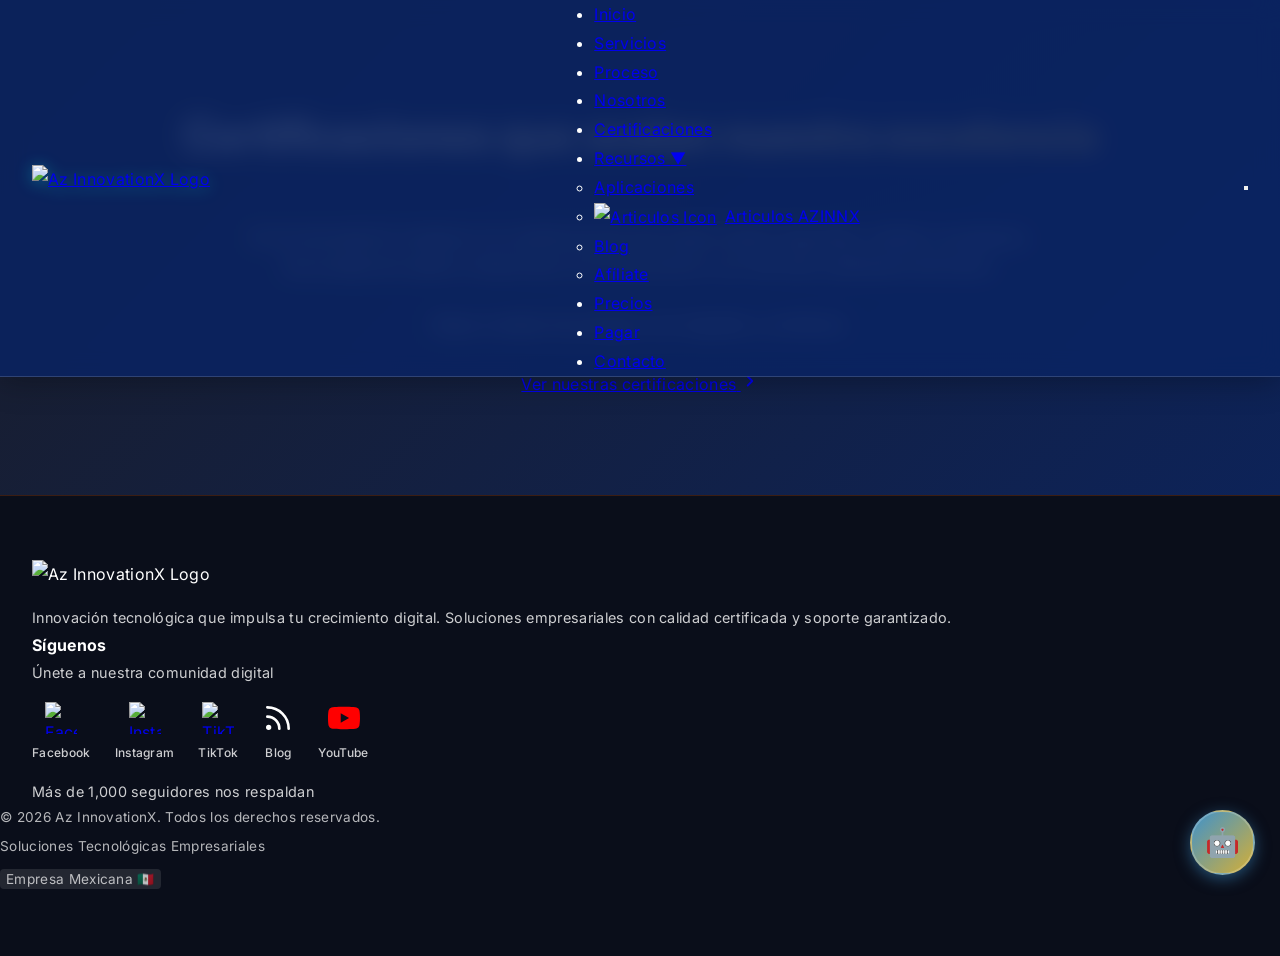
==== certificaciones.html @ 745c1752 "Complete site-wide UI updates: hero video, counters, buttons, and chatbot enhancement - Replaced her" ====
<!DOCTYPE html>
<html lang="es">
<head>
    <meta charset="UTF-8">
  <meta name="google-site-verification" content="google10ce5c892887ce34.html" />
  <meta name="google-site-verification" content="dgEYbDRoIIdq6e_mAuLH1Ml50FbCnmeBexSEbU4Tu04" />
  <meta name="viewport" content="width=device-width, initial-scale=1.0, maximum-scale=5.0, user-scalable=yes">
  <title>Az InnovationX - Donde las Ideas Cobran Vida</title>
  <link rel="icon" href="favicon.ico" type="image/x-icon">
  <link rel="icon" type="image/png" href="/favicon-512.png" sizes="512x512" />
  <link rel="apple-touch-icon" href="/favicon-512.png" />
  <!-- OPTIMIZACIÓN: Carga de fuentes optimizada para un renderizado más rápido -->
  <!-- Carga optimizada de fuentes -->
  <link rel="preconnect" href="https://fonts.googleapis.com">
  <link rel="preconnect" href="https://fonts.gstatic.com" crossorigin>
  <link href="https://fonts.googleapis.com/css2?family=Inter:wght@300;400;500;600;700;800&display=swap" rel="stylesheet">
  <!-- Precarga de recursos críticos -->
  <!-- OPTIMIZACIÓN: Precarga de recursos críticos para acelerar el LCP -->
  <link rel="preload" href="https://i.ibb.co/gZLWHchp/a4b11b8d-45a9-4456-b035-c8f0bfe6133f.jpg" as="image">
  <!-- ADDED: SEO Meta Tags Adicionales para mejorar el posicionamiento y la apariencia en redes sociales -->
  <meta name="description" content="Transformamos tu visión en realidad digital con soluciones tecnológicas innovadoras y personalizadas. Páginas web, apps, tiendas online y más.">
  <link rel="canonical" href="https://www.azinnovationx.com">
  <!-- Open Graph / Facebook -->
  <meta property="og:type" content="website">
  <meta property="og:url" content="https://www.azinnovationx.com">
  <meta property="og:title" content="Az InnovationX - Donde las Ideas Cobran Vida">
  <meta property="og:description" content="Transformamos tu visión en realidad digital con soluciones tecnológicas innovadoras y personalizadas.">
  <meta property="og:image" content="https://i.ibb.co/gZLWHchp/a4b11b8d-45a9-4456-b035-c8f0bfe6133f.jpg">
  <!-- Twitter -->
  <meta property="twitter:card" content="summary_large_image">
  <meta property="twitter:url" content="https://www.azinnovationx.com">
  <meta property="twitter:title" content="Az InnovationX - Donde las Ideas Cobran Vida">
  <meta property="twitter:description" content="Transformamos tu visión en realidad digital con soluciones tecnológicas innovadoras y personalizadas.">
  <meta property="twitter:image" content="https://i.ibb.co/gZLWHchp/a4b11b8d-45a9-4456-b035-c8f0bfe6133f.jpg">
  <!-- ADDED: PWA Manifest and Theme Color -->
  <link rel="manifest" href="/manifest.json">
  <meta name="theme-color" content="#3E92CC">

  <!-- ADDED: Structured Data (Schema.org) para mejorar la comprensión de los motores de búsqueda -->
  <script type="application/ld+json">
  {
    "@context": "https://schema.org",
    "@graph": [
      {
        "@type": "Organization",
        "@id": "https://www.azinnovationx.com/#organization",
        "name": "Az InnovationX",
        "url": "https://www.azinnovationx.com",
        "logo": "https://i.ibb.co/gZLWHchp/a4b11b8d-45a9-4456-b035-c8f0bfe6133f.jpg",
        "contactPoint": {
          "@type": "ContactPoint",
          "telephone": "+52-56-5391-5739",
          "contactType": "Customer Service",
          "areaServed": "MX",
          "availableLanguage": "es"
        },
        "sameAs": [
          "https://www.facebook.com/AzInnovationX?mibextid=ZbWKwL",
          "https://www.instagram.com/azinnovationx?igsh=MWN6Y2I1OWZycHVkOA==",
          "https://www.tiktok.com/@innovationx09?_t=ZS-8yJNEWarLPO&_r=1"
        ]
      },
      {
        "@type": "WebSite",
        "@id": "https://www.azinnovationx.com/#website",
        "url": "https://www.azinnovationx.com",
        "name": "Az InnovationX",
        "description": "Transformamos tu visión en realidad digital con soluciones tecnológicas innovadoras y personalizadas.",
        "publisher": {
          "@id": "https://www.azinnovationx.com/#organization"
        },
        "potentialAction": [
          {
            "@type": "SearchAction",
            "target": {
              "@type": "EntryPoint",
              "urlTemplate": "https://www.azinnovationx.com/?s={search_term_string}"
            },
            "query-input": "required name=search_term_string"
          }

        ]
      }

    ]
  }

  </script>
  <link rel="stylesheet" href="css/style.css">

</head>
<body>
    <header>
    <nav class="container">
      <a href="index.html" class="logo">
        <img src="https://i.ibb.co/gZLWHchp/a4b11b8d-45a9-4456-b035-c8f0bfe6133f.jpg" alt="Az InnovationX Logo" loading="lazy" style="height: 45px; width: auto; object-fit: contain; vertical-align: middle;">
      </a>

      <ul class="nav-menu-horizontal">
        <li><a href="index.html">Inicio</a></li>
        <li><a href="servicios.html">Servicios</a></li>
        <li><a href="proceso.html">Proceso</a></li>
        <li><a href="nosotros.html">Nosotros</a></li>
        <li><a href="certificaciones.html">Certificaciones</a></li>

        <li class="dropdown">
          <a href="#" class="dropdown-toggle">
            Recursos <span class="arrow">▼</span>
          </a>
          <ul class="dropdown-menu">
            <li><a href="https://appsstoreaz.netlify.app/" target="_blank" rel="noopener noreferrer">Aplicaciones</a></li>
            <li><a href="https://articulos-azinnx.vercel.app/" target="_blank" rel="noopener noreferrer"><img loading="lazy" src="https://uxwing.com/wp-content/themes/uxwing/download/seo-marketing/articles-icon.png" alt="Articulos Icon" style="width: 24px; height: 24px; vertical-align: middle; margin-right: 8px;">Articulos AZINNX</a></li>
            <li><a href="https://azinnovationx.blogspot.com/" target="_blank" rel="noopener noreferrer">Blog</a></li>
            <li><a href="https://afiliadosaz.netlify.app/" target="_blank" rel="noopener noreferrer">Afíliate</a></li>
          </ul>
        </li>

        <li><a href="precios.html">Precios</a></li>
        <li><a href="pagar.html">Pagar</a></li>
        <li><a href="contacto.html" class="nav-cta">Contacto</a></li>
      </ul>

      <button class="hamburger-btn" id="hamburger-btn" aria-label="Abrir menú" aria-expanded="false">
        <span class="hamburger-line"></span>
        <span class="hamburger-line"></span>
        <span class="hamburger-line"></span>
      </button>

      <ul class="nav-links" id="mobile-menu">
        <li><a href="index.html">Inicio</a></li>
        <li><a href="servicios.html">Servicios</a></li>
        <li><a href="proceso.html">Proceso</a></li>
        <li><a href="nosotros.html">Nosotros</a></li>
        <li><a href="certificaciones.html">Certificaciones</a></li>
        <li><a href="https://appsstoreaz.netlify.app/" target="_blank" rel="noopener noreferrer">Aplicaciones</a></li>
        <li><a href="https://articulos-azinnx.vercel.app/" target="_blank" rel="noopener noreferrer"><img loading="lazy" src="https://uxwing.com/wp-content/themes/uxwing/download/seo-marketing/articles-icon.png" alt="Articulos Icon" style="width: 24px; height: 24px; vertical-align: middle; margin-right: 8px;">Articulos AZINNX</a></li>
        <li><a href="precios.html">Precios</a></li>
        <li><a href="pagar.html">Realiza tu pago</a></li>
        <li><a href="https://afiliadosaz.netlify.app/" target="_blank" rel="noopener noreferrer">Afiliate</a></li>
        <li><a href="contacto.html">Contacto</a></li>
      </ul>
    </nav>
  </header>

  <main>
        <section id="certificaciones">
      <div class="container">
        <h2 class="section-title">Certificaciones que avalan nuestra excelencia</h2>
        <p class="section-subtitle" style="text-align: center; max-width: 800px; margin-left: auto; margin-right: auto; margin-bottom: 2rem;">
          En Az InnovationX contamos con certificaciones que avalan nuestra seguridad, calidad y excelencia. Son prueba de nuestro compromiso con la innovación y los más altos estándares del sector.
          <br><br>
          Elige un aliado tecnológico con respaldo y confianza.
        </p>
        <div style="text-align: center;">
          <a href="https://certificaciones1.netlify.app/" target="_blank" rel="noopener noreferrer" class="az-btn az-btn-secondary">
            <span>Ver nuestras certificaciones</span>
            <svg xmlns="http://www.w3.org/2000/svg" width="18" height="18" viewBox="0 0 24 24" fill="none" stroke="currentColor" stroke-width="2.5" stroke-linecap="round" stroke-linejoin="round">
              <polyline points="9 18 15 12 9 6"></polyline>
            </svg>
          </a>
        </div>
      </div>
    </section>

  </main>



  <footer class="site-footer">
  <div class="container">
    <div class="footer-main-grid">
      <!-- Columna 1: Acerca de Az InnovationX -->
      <div class="footer-column">
        <img loading="lazy" src="https://i.ibb.co/gZLWHchp/a4b11b8d-45a9-4456-b035-c8f0bfe6133f.jpg" alt="Az InnovationX Logo" style="height: 50px;">
        <p style="margin-top: 1rem; color: rgba(255, 255, 255, 0.8); font-size: 0.9rem;">Innovación tecnológica que impulsa tu crecimiento digital. Soluciones empresariales con calidad certificada y soporte garantizado.</p>
        </div>
      </div>
      <!-- Columna 4: Comunidad y Redes -->
      <div class="footer-column">
        <h4>Síguenos</h4>
        <p style="color: rgba(255, 255, 255, 0.8); font-size: 0.9rem;">Únete a nuestra comunidad digital</p>
        <div class="social-icons" style="margin-top: 1rem;">
          <a href="https://www.facebook.com/AzInnovationX?mibextid=ZbWKwL" target="_blank" rel="noopener noreferrer" class="social-item">
            <img loading="lazy" src="https://i.ibb.co/r2FCqXxN/facebook-fb.gif" alt="Facebook" />
            <span class="social-name">Facebook</span>
          </a>
          <a href="https://www.instagram.com/azinnovationx?igsh=MWN6Y2I1OWZycHVkOA==" target="_blank" rel="noopener noreferrer" class="social-item">
            <img loading="lazy" src="https://i.ibb.co/svGfRtTx/200.gif" alt="Instagram" />
            <span class="social-name">Instagram</span>
          </a>
          <a href="https://www.tiktok.com/@innovationx09?_t=ZS-8yJNEWarLPO&_r=1" target="_blank" rel="noopener noreferrer" class="social-item">
            <img loading="lazy" src="https://i.ibb.co/ynv3hw6X/tiktok-logo-logo.gif" alt="TikTok" />
            <span class="social-name">TikTok</span>
          </a>
          <a href="https://azinnovationx.blogspot.com/" target="_blank" rel="noopener noreferrer" class="social-item">
            <svg xmlns="http://www.w3.org/2000/svg" width="32" height="32" viewBox="0 0 24 24" fill="none" stroke="currentColor" stroke-width="2" stroke-linecap="round" stroke-linejoin="round" style="color: white; transition: transform 0.3s ease; margin-bottom: 0.5rem;"><path d="M4 11a9 9 0 0 1 9 9"/><path d="M4 4a16 16 0 0 1 16 16"/><circle cx="5" cy="19" r="1"/></svg>
            <span class="social-name">Blog</span>
          </a>
          <a href="https://www.youtube.com/@AzInnovationX" target="_blank" rel="noopener noreferrer" class="social-item">
            <svg xmlns="http://www.w3.org/2000/svg" width="32" height="32" viewBox="0 0 24 24" fill="#FF0000" style="transition: transform 0.3s ease; margin-bottom: 0.5rem;"><path d="M23.498 6.186a3.016 3.016 0 0 0-2.122-2.136C19.505 3.545 12 3.545 12 3.545s-7.505 0-9.377.505A3.017 3.017 0 0 0 .502 6.186C0 8.07 0 12 0 12s0 3.93.502 5.814a3.016 3.016 0 0 0 2.122 2.136c1.871.505 9.376.505 9.376.505s7.505 0 9.377-.505a3.015 3.015 0 0 0 2.122-2.136C24 15.93 24 12 24 12s0-3.93-.502-5.814zM9.545 15.568V8.432L15.818 12l-6.273 3.568z"/></svg>
            <span class="social-name">YouTube</span>
          </a>
        </div>
        <p style="margin-top: 1rem; color: rgba(255, 255, 255, 0.8); font-size: 0.9rem;">Más de 1,000 seguidores nos respaldan</p>
      </div>
    </div>

    <div class="footer-bottom-corporate">
      <!-- Lado Izquierdo -->
      <div style="text-align: left;">
        <p style="margin: 0; font-size: 0.85rem; color: rgba(255, 255, 255, 0.7);">© 2026 Az InnovationX. Todos los derechos reservados.</p>
        <p style="margin: 0.3rem 0; font-size: 0.85rem; color: rgba(255, 255, 255, 0.7);">Soluciones Tecnológicas Empresariales</p>
        <span style="font-size: 0.85rem; color: rgba(255, 255, 255, 0.7); background: rgba(255,255,255,0.1); padding: 2px 6px; border-radius: 4px;">Empresa Mexicana 🇲🇽</span>
      </div>
      <!-- Centro -->

      <!-- Lado Derecho -->
      <div></div>
    </div>
  </div>
</footer>

    <!-- General Page Scripts -->

  <!-- Firebase and Form Submission Script -->
  <script defer src="https://www.gstatic.com/firebasejs/9.23.0/firebase-app-compat.js"></script>
  <script defer src="https://www.gstatic.com/firebasejs/9.23.0/firebase-firestore-compat.js"></script>
  <script defer src="js/firebase-config.js"></script>

  <!-- Main Logic Script -->
  <script defer src="js/main.js"></script>

  <!-- Vimeo Lazy Load -->
  <script>
    document.addEventListener('DOMContentLoaded', () => {
        const videoFacade = document.getElementById('video-facade');
        if (videoFacade) {
            videoFacade.addEventListener('click', () => {
                const videoUrl = videoFacade.getAttribute('data-src');
                if (videoUrl) {
                    const iframe = document.createElement('iframe');
                    iframe.setAttribute('src', videoUrl);
                    iframe.setAttribute('frameborder', '0');
                    iframe.setAttribute('allow', 'autoplay; fullscreen; picture-in-picture; clipboard-write; encrypted-media; web-share');
                    iframe.setAttribute('title', 'Servicios Az InnovationX');
                    videoFacade.innerHTML = '';
                    videoFacade.appendChild(iframe);
                }
            }, { once: true });
        }
    });
  </script>

  <!-- PWA Service Worker -->
  <script>
    if ('serviceWorker' in navigator) {
      window.addEventListener('load', () => {
        navigator.serviceWorker.register('/sw.js')
          .then(registration => { console.log('SW ok'); })
          .catch(error => { console.log('SW error', error); });
      });
    }
  </script>

  <!-- Chatbot HTML Structure -->
  <div id="cb-container">
    <div class="chatbot-bubble" id="chatbot-bubble">
      <button class="chatbot-bubble-close" id="chatbot-bubble-close" aria-label="Cerrar mensaje">✕</button>
      <p>👋 ¡Hola! ¿Necesitas ayuda?<br>
         <strong>¡Estoy aquí para ti!</strong></p>
      <div class="bubble-tail"></div>
    </div>
    <div id="cb-window">
      <div id="cb-header">
        <div class="cb-avatar">
          <img src="https://i.ibb.co/cSCSjsyS/11184177.gif" alt="Az Asistente Virtual" loading="lazy" style="width: 100%; height: 100%; border-radius: 50%; object-fit: cover;">
        </div>
        <div class="cb-bot-info">
          <h4>Az Asistente Virtual</h4>
          <p>En línea</p>
        </div>
        <div class="cb-header-buttons">
            <button id="cb-theme-toggle" title="Cambiar Tema" aria-label="Cambiar Tema">
                <svg xmlns="http://www.w3.org/2000/svg" width="18" height="18" viewBox="0 0 24 24" fill="none" stroke="currentColor" stroke-width="2" stroke-linecap="round" stroke-linejoin="round" class="cb-icon-sun">
                    <circle cx="12" cy="12" r="5"></circle>
                    <line x1="12" y1="1" x2="12" y2="3"></line>
                    <line x1="12" y1="21" x2="12" y2="23"></line>
                    <line x1="4.22" y1="4.22" x2="5.64" y2="5.64"></line>
                    <line x1="18.36" y1="18.36" x2="19.78" y2="19.78"></line>
                    <line x1="1" y1="12" x2="3" y2="12"></line>
                    <line x1="21" y1="12" x2="23" y2="12"></line>
                    <line x1="4.22" y1="19.78" x2="5.64" y2="18.36"></line>
                    <line x1="18.36" y1="5.64" x2="19.78" y2="4.22"></line>
                </svg>
            </button>
            <button id="cb-expand-toggle" title="Expandir/Minimizar" aria-label="Expandir o minimizar el chat">
                <svg xmlns="http://www.w3.org/2000/svg" width="18" height="18" viewBox="0 0 24 24" fill="none" stroke="currentColor" stroke-width="2" stroke-linecap="round" stroke-linejoin="round" class="cb-icon-expand">
                    <path d="M8 3H5a2 2 0 0 0-2 2v3m18 0V5a2 2 0 0 0-2-2h-3m0 18h3a2 2 0 0 0 2-2v-3M3 16v3a2 2 0 0 0 2 2h3"></path>
                </svg>
            </button>
        </div>
      </div>
      <div id="cb-messages" role="log" aria-live="polite"></div>
      <form id="cb-input-form" aria-label="Formulario de entrada de chat">
        <input type="text" id="cb-input" placeholder="Escribe un mensaje..." autocomplete="off" aria-label="Mensaje de entrada">
        <button type="submit" id="cb-send" aria-label="Enviar mensaje">
          <svg xmlns="http://www.w3.org/2000/svg" width="24" height="24" viewBox="0 0 24 24" fill="none" stroke="currentColor" stroke-width="2" stroke-linecap="round" stroke-linejoin="round">
            <line x1="22" y1="2" x2="11" y2="13"></line>
            <polygon points="22 2 15 22 11 13 2 9 22 2"></polygon>
          </svg>
        </button>
      </form>
    </div>
    <button id="cb-toggle">
      <span class="cb-icon-open">🤖</span>
      <span class="cb-icon-close">✕</span>
    </button>
  </div>
  <link rel="stylesheet" href="css/chatbot-new.css">
  <script src="js/chatbot-new.js" defer></script>
  <script src="js/hamburger-menu.js" defer></script>
</body>
</html>
---- css/style.css ----
:root {
  --primary-deep-blue: #0A2463;
  --primary-electric-blue: #3E92CC;
  --primary-teal: #1B998B;
  --secondary-coral: #FF6B35;
  --secondary-purple: #5D2E8C;
  --secondary-dark-gray: #1A1D29;
  --neutral-white: #FFFFFF;
  --neutral-light-gray: #F4F6F8;
  --neutral-medium-gray: #8892A6;
  --accent-gold: #D4AF37;
  --accent-cyan: #00F5FF;
  --glass-bg: rgba(255, 255, 255, 0.08);
  --glass-border: rgba(255, 255, 255, 0.15);
  --blur-sutil: blur(12px);
  --blur-deep: blur(20px);
  --transition-smooth: all 0.4s cubic-bezier(0.4, 0, 0.2, 1);
}


*{margin:0;padding:0;box-sizing:border-box;-webkit-tap-highlight-color:transparent}
body {
  font-family: 'Inter', sans-serif;
  line-height: 1.8;
  color: var(--neutral-white);
  background: linear-gradient(135deg, var(--secondary-dark-gray) 0%, var(--primary-deep-blue) 100%);
  background-attachment: fixed;
  overflow-x: hidden;
  letter-spacing: 0.02em;
  min-height: 100vh;
  font-size: 16px;
}
.container{max-width:1280px;margin:0 auto;padding:0 2rem}
header {
  background: rgba(10, 36, 99, 0.85);
  backdrop-filter: var(--blur-sutil);
  -webkit-backdrop-filter: var(--blur-sutil);
  position: fixed;
  width: 100%;
  top: 0;
  z-index: 1000;
  transition: var(--transition-smooth);
  border-bottom: 1px solid var(--glass-border);
  box-shadow: 0 4px 30px rgba(0, 0, 0, 0.3);
}
nav{display:flex;justify-content:space-between;align-items:center;padding:1rem 0}
.logo {
  display: flex;
  align-items: center;
  filter: drop-shadow(0 2px 8px rgba(0, 245, 255, 0.3));
  transition: var(--transition-smooth);
}

.logo:hover {
  transform: scale(1.05);
  filter: drop-shadow(0 4px 12px rgba(0, 245, 255, 0.5));
}
.nav-links {
  display: none;
  flex-direction: column;
  position: absolute;
  top: 100%;
  left: 0;
  width: 100%;
  background: linear-gradient(180deg, rgba(10, 36, 99, 0.98), rgba(26, 26, 46, 0.95));
  backdrop-filter: var(--blur-deep);
  -webkit-backdrop-filter: var(--blur-deep);
  padding: 1.5rem 0;
  box-shadow: 0 10px 30px rgba(0, 0, 0, 0.4);
  gap: 0.8rem;
  list-style: none;
  border-bottom: 1px solid var(--glass-border);
}
.nav-links.active{display:flex}
.nav-links.active li{margin:0;text-align:center}
.nav-links a{color:#fff;text-decoration:none;transition:all .3s ease;position:relative;font-weight:500;letter-spacing:.03em;text-transform:uppercase;font-size:.85rem;padding:.8rem 0}
.nav-links a:hover {
  color: var(--accent-cyan);
}

.nav-links a::after {
  content: '';
  position: absolute;
  width: 0;
  height: 2px;
  bottom: -2px;
  left: 0;
  background: linear-gradient(45deg, var(--accent-cyan), var(--primary-electric-blue));
  transition: width 0.3s ease;
}
.nav-links a:hover::after{width:100%}
.mobile-menu{display:flex;flex-direction:column;cursor:pointer;z-index:1001;padding:5px}
.mobile-menu span{width:24px;height:3px;background:var(--neutral-white);margin:3px 0;transition:.3s;border-radius:2px}
.mobile-menu.active span:nth-child(1){transform:rotate(-45deg) translate(-4px,5px)}
.mobile-menu.active span:nth-child(2){opacity:0}
.mobile-menu.active span:nth-child(3){transform:rotate(45deg) translate(-4px,-5px)}
#precios{position:relative;background-image:url('https://i.ibb.co/wNZCGfc3/Hot-desking-trabajo-empresa-mesas-calientes-nueva-tendencia-vuelta-oficinas-empleo-app-sitios-1.webp');background-size:cover;background-position:center;background-repeat:no-repeat;background-attachment:scroll;padding:6rem 0;text-align:center}
#precios::before{content:'';position:absolute;top:0;left:0;right:0;bottom:0;background:linear-gradient(135deg,rgba(10,15,30,0.95) 0,rgba(26,26,46,0.85) 100%);animation:float 20s ease-in-out infinite;z-index:1}
#precios .container{position:relative;z-index:2}

/* --- Hero Corporate 2026 --- */
.hero-corporate {
  position: relative;
  min-height: 100vh;
  width: 100%;
  display: flex;
  align-items: center;
  justify-content: center;
  overflow: hidden;
  background: #050510; /* Fallback */
}

.hero-overlay {
  position: absolute;
  top: 0;
  left: 0;
  width: 100%;
  height: 100%;
  background: linear-gradient(135deg, rgba(0, 0, 0, 0.85) 0%, rgba(10, 10, 40, 0.7) 100%);
  z-index: 1;
}

.hero-particles {
  position: absolute;
  top: 0;
  left: 0;
  width: 100%;
  height: 100%;
  z-index: 2;
  pointer-events: none;
}

.hero-container {
  position: relative;
  z-index: 3;
  text-align: center;
  padding-top: 80px;
  padding-bottom: 120px;
}


@keyframes glow-pulse {
  from { box-shadow: 0 0 5px rgba(0, 245, 255, 0.2); }
  to { box-shadow: 0 0 20px rgba(0, 245, 255, 0.5); }
}

.hero-title {
  margin-bottom: 1.5rem;
}

.hero-title .line-1 {
  display: block;
  font-size: clamp(2.5rem, 6vw, 5.5rem);
  font-weight: 800;
  color: #fff;
  line-height: 1.1;
}

.hero-title .line-2 {
  display: block;
  font-size: clamp(2.5rem, 6vw, 5.5rem);
  font-weight: 800;
  line-height: 1.1;
}

.shimmer-text {
  background: linear-gradient(90deg, #00d4ff, #7c3aed, #00d4ff);
  background-size: 200% auto;
  -webkit-background-clip: text;
  -webkit-text-fill-color: transparent;
  background-clip: text;
  animation: shimmer 3s linear infinite;
}

@keyframes shimmer {
  to { background-position: 200% center; }
}

.hero-subtitle {
  font-size: clamp(1rem, 2vw, 1.25rem);
  color: rgba(255, 255, 255, 0.8);
  max-width: 580px;
  margin: 0 auto 3rem;
  line-height: 1.6;
}

.hero-buttons {
  display: flex;
  gap: 1.5rem;
  justify-content: center;
  flex-wrap: wrap;
}

.btn-primary {
  padding: 14px 32px;
  background: linear-gradient(135deg, #3E92CC, #7c3aed);
  color: #fff;
  text-decoration: none;
  border-radius: 50px;
  font-weight: 700;
  transition: all 0.3s ease;
  box-shadow: 0 8px 25px rgba(62, 146, 204, 0.4);
}

.btn-primary:hover {
  transform: translateY(-3px) scale(1.05);
  box-shadow: 0 12px 30px rgba(62, 146, 204, 0.6), 0 0 20px rgba(124, 58, 237, 0.4);
}

.btn-secondary {
  padding: 14px 32px;
  background: transparent;
  color: #fff;
  text-decoration: none;
  border: 1px solid rgba(255, 255, 255, 0.4);
  border-radius: 50px;
  font-weight: 700;
  transition: all 0.3s ease;
  backdrop-filter: blur(5px);
}

.btn-secondary:hover {
  background: rgba(255, 255, 255, 0.1);
  backdrop-filter: blur(10px);
  border-color: #fff;
  transform: translateY(-3px);
}

.hero-scroll-indicator {
  position: absolute;
  bottom: 100px;
  left: 50%;
  transform: translateX(-50%);
  z-index: 5;
  display: flex;
  flex-direction: column;
  align-items: center;
  gap: 10px;
  transition: opacity 0.5s ease;
}

.hero-scroll-indicator.hidden {
  opacity: 0;
  pointer-events: none;
}

.mouse {
  width: 26px;
  height: 42px;
  border: 2px solid rgba(255, 255, 255, 0.4);
  border-radius: 20px;
  display: flex;
  justify-content: center;
  padding-top: 8px;
}

.wheel {
  width: 4px;
  height: 8px;
  background: #fff;
  border-radius: 2px;
  animation: scroll-wheel 1.5s infinite;
}

@keyframes scroll-wheel {
  0% { transform: translateY(0); opacity: 1; }
  100% { transform: translateY(15px); opacity: 0; }
}

.arrow span {
  display: block;
  width: 10px;
  height: 10px;
  border-bottom: 2px solid #fff;
  border-right: 2px solid #fff;
  transform: rotate(45deg);
  margin: -5px;
  animation: scroll-arrow 2s infinite;
}

.arrow span:nth-child(2) {
  animation-delay: -0.2s;
}

@keyframes scroll-arrow {
  0% { opacity: 0; transform: rotate(45deg) translate(-10px, -10px); }
  50% { opacity: 1; }
  100% { opacity: 0; transform: rotate(45deg) translate(10px, 10px); }
}

.hero-decorative-line {
  position: absolute;
  bottom: 80px;
  left: 50%;
  transform: translateX(-50%);
  width: 0;
  height: 2px;
  background: linear-gradient(90deg, transparent, var(--accent-cyan), transparent);
  animation: line-expand 2s ease-out forwards 1s;
  z-index: 3;
}

@keyframes line-expand {
  to { width: 80%; }
}

/* Animations */
.animate-fadeInDown { animation: fadeInDown 0.8s ease-out forwards; }
.animate-fadeInUp { animation: fadeInUp 0.8s ease-out forwards; }
.animate-fadeIn { animation: fadeIn 0.8s ease-out forwards; }
.animate-fadeInUp-delay { animation: fadeInUp 0.8s ease-out forwards 0.6s; opacity: 0; }
.animate-fadeIn-delay { animation: fadeIn 1s ease-out forwards 1s; opacity: 0; }

@keyframes fadeInDown {
  from { opacity: 0; transform: translateY(-30px); }
  to { opacity: 1; transform: translateY(0); }
}

@keyframes fadeInUp {
  from { opacity: 0; transform: translateY(30px); }
  to { opacity: 1; transform: translateY(0); }
}

@keyframes fadeIn {
  from { opacity: 0; }
  to { opacity: 1; }
}

/* Responsive Hero */
@media (max-width: 768px) {
  .hero-scroll-indicator { bottom: 120px; }
}

@media (max-width: 480px) {
  .hero-buttons {
    flex-direction: column;
    width: 100%;
    padding: 0 2rem;
  }
  .btn-primary, .btn-secondary {
    width: 100%;
  }
  }
.custom-cursor.hover{transform:translate(-50%,-50%) scale(1.5);background:rgba(62, 146, 204,0.3)}
.text-reveal-container{overflow:hidden}
.hero h1,.hero p{transition:transform 1.2s cubic-bezier(0.165,0.84,0.44,1)}
.text-reveal-container.visible h1,.text-reveal-container.visible p{transform:translateY(0)}
@keyframes pulse-glow-video-dm{0%{box-shadow:0 0 20px rgba(62, 146, 204,0.5)}
50%{box-shadow:0 0 40px rgba(62, 146, 204,0.7)}
100%{box-shadow:0 0 20px rgba(62, 146, 204,0.5)}
}
section{padding:6rem 0;position:relative}
.section-title{text-align:center;font-size:clamp(2rem,4vw,2.75rem);margin-bottom:3rem;font-weight:800;letter-spacing:-0.02em;background:linear-gradient(45deg,#fff,var(--accent-gold));-webkit-background-clip:text;-webkit-text-fill-color:transparent;background-clip:text;text-shadow:0 4px 15px rgba(0,0,0,0.2);position:relative;z-index:2;padding:0 1rem}
#pagos .section-subtitle{position:relative;z-index:2;color:#fff;text-align:center;max-width:600px;margin:-1.5rem auto 2.5rem}
.services-grid{display:grid;grid-template-columns:repeat(auto-fit,minmax(280px,1fr));gap:1.5rem;margin-top:2rem}
.service-card {
  background: var(--glass-bg);
  backdrop-filter: var(--blur-deep);
  -webkit-backdrop-filter: var(--blur-deep);
  border: 1px solid var(--glass-border);
  border-radius: 24px;
  padding: 2.5rem;
  text-align: center;
  transition: var(--transition-smooth);
  position: relative;
  overflow: hidden;
  box-shadow: 0 15px 35px rgba(0, 0, 0, 0.4);
  opacity: 0;
  transform: translateY(30px);
}
.service-card.visible{opacity:1;transform:translateY(0)}
.service-card .service-icon{text-shadow:0 0 10px rgba(62, 146, 204,0.6);transition:transform .3s ease;font-size:2.5rem}
.service-card .service-image{max-width:90%;height:auto;margin-top:1rem;border-radius:8px;border:1px solid rgba(255,255,255,0.1);transition:transform .3s ease}
.service-card:hover{transform:translateY(-8px);box-shadow:0 20px 40px rgba(0,0,0,0.4),0 0 20px rgba(62, 146, 204,0.3);border-color:rgba(62, 146, 204,0.6)}
.service-card:hover .service-icon{transform:scale(1.1)}
.service-card:hover .service-image{transform:scale(1.03)}
@keyframes subtle-float{0%,100%{transform:translateY(0)}
50%{transform:translateY(-6px)}
}
.service-icon{animation:subtle-float 6s ease-in-out infinite}
.service-card h3 {
  font-size: 1.3rem;
  font-weight: 700;
  letter-spacing: -0.01em;
  margin-bottom: 0.8rem;
  color: var(--accent-cyan);
  text-shadow: 0 2px 8px rgba(0, 245, 255, 0.3);
}
.service-card p{font-size:.95rem;line-height:1.5;opacity:.9;margin-bottom:1rem}
@media(max-width:768px){.service-card .service-card-content{display:flex;flex-direction:column;align-items:center;height:100%}
}
.steps-section {
  background: linear-gradient(135deg, rgba(10, 15, 30, 0.9), rgba(26, 26, 46, 0.85));
  position: relative;
  overflow: hidden;
}

.timeline-container {
  position: relative;
  max-width: 1000px;
  margin: 4rem auto;
  padding: 0 1rem;
}

/* Línea conectora vertical (móvil) */
.timeline-container::before {
  content: '';
  position: absolute;
  top: 0;
  left: 2rem;
  height: 100%;
  width: 3px;
  background: linear-gradient(to bottom, var(--primary-electric-blue), var(--accent-cyan), var(--accent-gold));
  border-radius: 10px;
}

.timeline-step {
  position: relative;
  margin-bottom: 4rem;
  padding-left: 5rem;
  opacity: 0;
  transform: translateX(-30px);
  transition: all 0.8s cubic-bezier(0.165, 0.84, 0.44, 1);
}

.timeline-step.visible {
  opacity: 1;
  transform: translateX(0);
}

.founder-card, .filosofia-card, .impacto-section {
  opacity: 0;
  transform: translateY(30px);
  transition: all 0.8s cubic-bezier(0.165, 0.84, 0.44, 1);
}

.founder-card.visible, .filosofia-card.visible, .impacto-section.visible {
  opacity: 1;
  transform: translateY(0);
}

.step-marker {
  position: absolute;
  left: 0.5rem;
  top: 0;
  width: 3rem;
  height: 3rem;
  background: var(--primary-deep-blue);
  border: 3px solid var(--accent-cyan);
  border-radius: 50%;
  display: flex;
  align-items: center;
  justify-content: center;
  z-index: 2;
  box-shadow: 0 0 15px rgba(0, 245, 255, 0.4);
  font-weight: 800;
  color: var(--accent-cyan);
  font-size: 1.2rem;
}

.step-content {
  background: var(--glass-bg);
  backdrop-filter: var(--blur-deep);
  -webkit-backdrop-filter: var(--blur-deep);
  border: 1px solid var(--glass-border);
  border-radius: 20px;
  padding: 2rem;
  transition: var(--transition-smooth);
  box-shadow: 0 10px 30px rgba(0, 0, 0, 0.3);
}

.step-content:hover {
  transform: scale(1.02);
  border-color: var(--accent-cyan);
  box-shadow: 0 15px 40px rgba(0, 245, 255, 0.2);
}

.step-header {
  display: flex;
  align-items: center;
  gap: 1rem;
  margin-bottom: 1rem;
}

.step-icon {
  font-size: 2rem;
  filter: drop-shadow(0 0 8px var(--accent-cyan));
}

.step-content h3 {
  color: var(--accent-cyan);
  margin: 0;
  font-size: 1.4rem;
}

.step-content p {
  opacity: 0.9;
  font-size: 1rem;
  line-height: 1.6;
}

/* Timeline Horizontal para Desktop */
@media (min-width: 1024px) {
  .timeline-container {
    display: flex;
    justify-content: space-between;
    align-items: flex-start;
    max-width: 1200px;
    padding: 2rem 0;
  }

  .timeline-container::before {
    top: 1.5rem;
    left: 0;
    width: 100%;
    height: 3px;
    background: linear-gradient(to right, var(--primary-electric-blue), var(--accent-cyan), var(--accent-gold));
  }

  .timeline-step {
    flex: 1;
    margin-bottom: 0;
    padding-left: 0;
    padding-top: 4rem;
    text-align: center;
    transform: translateY(30px);
  }

  .timeline-step.visible {
    transform: translateY(0);
  }

  .step-marker {
    top: 0;
    left: 50%;
    transform: translateX(-50%);
  }

  .step-header {
    flex-direction: column;
    text-align: center;
  }

  .timeline-step:nth-child(even) {
    padding-top: 0;
    padding-bottom: 4rem;
    margin-top: 6rem;
  }

  .timeline-step:nth-child(even) .step-marker {
    top: auto;
    bottom: 0;
  }
}

.process-cta {
  text-align: center;
  margin-top: 4rem;
  padding: 3rem;
  background: rgba(255, 255, 255, 0.03);
  border-radius: 30px;
  border: 1px dashed var(--glass-border);
}

.process-cta h3 {
  font-size: 2rem;
  margin-bottom: 1.5rem;
  color: var(--neutral-white);
}

.badge-superior {
  display: inline-block;
  background: rgba(0, 245, 255, 0.1);
  color: var(--accent-cyan);
  padding: 0.5rem 1.2rem;
  border-radius: 50px;
  font-size: 0.85rem;
  font-weight: 700;
  text-transform: uppercase;
  letter-spacing: 0.1em;
  border: 1px solid var(--accent-cyan);
  margin-bottom: 1rem;
}
.nosotros-hero {
  background: linear-gradient(135deg, rgba(10, 36, 99, 0.95), rgba(0, 0, 0, 0.8)), url('https://i.ibb.co/sdFwRrvN/68747470733a2f2f63646e2e64726962626c652e636f6d2f75736572732f373337393239322f73637265656e73686f7473.gif');
  background-size: cover;
  background-position: center;
  padding: 8rem 0 4rem;
  text-align: center;
}

.identidad-grid {
  display: grid;
  grid-template-columns: 1fr;
  gap: 3rem;
  align-items: center;
  margin-top: 3rem;
}

@media (min-width: 1024px) {
  .identidad-grid {
    grid-template-columns: 1fr 1fr;
    text-align: left;
  }
}

.identidad-text {
  font-size: 1.1rem;
  line-height: 1.8;
  color: rgba(255, 255, 255, 0.9);
}

.identidad-image {
  border-radius: 30px;
  overflow: hidden;
  box-shadow: 0 20px 50px rgba(0, 0, 0, 0.5);
  border: 1px solid var(--glass-border);
}

.founder-card {
  background: var(--glass-bg);
  backdrop-filter: var(--blur-deep);
  -webkit-backdrop-filter: var(--blur-deep);
  border: 1px solid var(--glass-border);
  border-radius: 30px;
  padding: 3rem;
  margin: 4rem 0;
  display: flex;
  flex-direction: column;
  align-items: center;
  text-align: center;
  gap: 2rem;
}

@media (min-width: 768px) {
  .founder-card {
    flex-direction: row;
    text-align: left;
  }
}

.founder-photo {
  width: 180px;
  height: 180px;
  border-radius: 50%;
  object-fit: cover;
  background: linear-gradient(45deg, var(--primary-electric-blue), var(--accent-cyan));
  display: flex;
  align-items: center;
  justify-content: center;
  font-size: 3.5rem;
  font-weight: 800;
  color: white;
  border: 5px solid var(--glass-border);
  box-shadow: 0 10px 30px rgba(0, 245, 255, 0.3);
  flex-shrink: 0;
}

.founder-info h3 {
  font-size: 1.8rem;
  color: var(--neutral-white);
  margin-bottom: 0.5rem;
}

.founder-badge {
  display: inline-block;
  background: var(--accent-cyan);
  color: var(--primary-deep-blue);
  padding: 0.3rem 1rem;
  border-radius: 50px;
  font-size: 0.85rem;
  font-weight: 700;
  margin-bottom: 1.5rem;
}

.filosofia-grid {
  display: grid;
  grid-template-columns: repeat(auto-fit, minmax(300px, 1fr));
  gap: 2rem;
  margin: 4rem 0;
}

.filosofia-card {
  background: linear-gradient(135deg, rgba(255, 255, 255, 0.05), rgba(255, 255, 255, 0.02));
  border: 1px solid var(--glass-border);
  border-radius: 24px;
  padding: 2.5rem;
  transition: var(--transition-smooth);
}

.filosofia-card:hover {
  transform: translateY(-10px);
  background: rgba(255, 255, 255, 0.08);
  border-color: var(--accent-cyan);
}

.impacto-section {
  background: rgba(0, 0, 0, 0.3);
  padding: 4rem 0;
  border-radius: 40px;
  margin-top: 4rem;
}

.impacto-grid {
  display: grid;
  grid-template-columns: repeat(auto-fit, minmax(200px, 1fr));
  gap: 3rem;
  text-align: center;
}

.impacto-item h3 {
  font-size: 4rem;
  font-weight: 800;
  background: linear-gradient(45deg, var(--accent-cyan), var(--primary-electric-blue));
  -webkit-background-clip: text;
  -webkit-text-fill-color: transparent;
  margin-bottom: 0.5rem;
}

.impacto-item p {
  font-size: 1.1rem;
  font-weight: 600;
  color: rgba(255, 255, 255, 0.8);
}
.box-1{grid-column:span 1}
.box-2{grid-column:span 1}
.box-3{grid-column:span 1;display:flex;align-items:center;justify-content:center;text-align:center;font-size:1.1rem;font-weight:600;padding:2rem 1rem}
.box-4{grid-column:span 1;display:flex;justify-content:space-around;align-items:center;flex-wrap:wrap;gap:1rem;padding:2rem 1rem}
.box-5{grid-column:span 1}
.stat{text-align:center;padding:1rem;border-radius:12px;background:rgba(255,107,53,0.1);border:1px solid rgba(255,107,53,0.2);transition:all .3s ease;min-width:120px}
.stat:hover{transform:translateY(-3px);box-shadow:0 8px 20px rgba(0,0,0,0.2);background:rgba(255,107,53,0.2)}
.stat-number{font-size:1.8rem;font-weight:800;background:linear-gradient(45deg,var(--accent-gold),#fff);-webkit-background-clip:text;-webkit-text-fill-color:transparent;background-clip:text;text-shadow:0 2px 8px rgba(255,165,0,0.4);display:block}
.stat-label{font-size:.85rem;opacity:.8}
.deco-shape{position:absolute;background:linear-gradient(45deg,rgba(255,107,53,0.2),rgba(140,76,158,0.2));border-radius:50%;filter:blur(20px);z-index:-1}
.shape-1{width:100px;height:100px;top:-30px;left:-30px}
.shape-2{width:80px;height:80px;bottom:-30px;right:-30px}
.shape-3{width:60px;height:60px;top:50%;left:50%;transform:translate(-50%,-50%)}
.about-content{display:grid;grid-template-columns:1fr;gap:2rem;align-items:center;margin-top:1.5rem}
.about-text{font-size:1rem;line-height:1.7}
.about-stats{display:grid;grid-template-columns:repeat(2,1fr);gap:1rem}
.stat-card{background:rgba(255,107,53,0.1);border-radius:10px;padding:1.2rem;text-align:center;border:1px solid rgba(255,107,53,0.2)}
.stat-number{font-size:1.8rem;font-weight:bold;color:var(--primary-electric-blue)}
.contact-section .section-title {
  position: relative;
  z-index: 3;
  background: linear-gradient(90deg, var(--accent-gold), #fff, var(--primary-electric-blue), #fff, var(--accent-gold));
  background-size: 400% 100%;
  -webkit-background-clip: text;
  -webkit-text-fill-color: transparent;
  background-clip: text;
  animation: title-shimmer 8s linear infinite;
  text-shadow: none !important;
}

@keyframes title-shimmer {
  from { background-position: 0 0; }
  to { background-position: -200% 0; }
}
.solicitudes-ambient-bg{position:absolute;top:0;left:0;width:100%;height:100%;background:radial-gradient(circle at var(--mouse-x,50%) var(--mouse-y,50%),rgba(255,107,53,0.15),transparent 40%);z-index:1;transition:background .2s ease-out}
.form-frame{position:absolute;top:-15px;left:-15px;right:-15px;bottom:-15px;border:2px solid rgba(62, 146, 204,0.4);border-radius:25px;pointer-events:none;animation:pulse-border-dm 5s ease-in-out infinite}
@keyframes pulse-border-dm{0%,100%{border-color:rgba(62, 146, 204,0.4);box-shadow:0 0 25px rgba(255,107,53,0.2)}
50%{border-color:rgba(62, 146, 204,0.7);box-shadow:0 0 35px rgba(62, 146, 204,0.4)}
}
.contact-form{background:linear-gradient(135deg,rgba(255,255,255,0.05),rgba(255,255,255,0.02));backdrop-filter:blur(25px);-webkit-backdrop-filter:blur(25px);border-radius:24px;padding:3rem;border:1px solid rgba(255,255,255,0.1);box-shadow:0 20px 40px rgba(0,0,0,0.3)}
.form-row {
  display: grid;
  grid-template-columns: repeat(auto-fit, minmax(250px, 1fr));
  gap: 1.5rem;
  margin-bottom: 1.5rem;
}
.form-group{margin-bottom:0}
.form-group label{display:block;margin-bottom:.5rem;color:var(--primary-electric-blue);font-weight:500;font-size:.9rem}
.form-group input,.form-group textarea,.form-group select{width:100%;padding:1rem;background:rgba(0,0,0,0.2);border:1px solid rgba(255,255,255,0.1);border-radius:12px;color:white;font-size:1rem;transition:all .3s ease;-webkit-appearance:none;appearance:none}
.form-group select{background-image:url("data:image/svg+xml,%3Csvg xmlns='http://www.w3.org/2000/svg' width='12' height='8' viewBox='0 0 12 8'%3E%3Cpath fill='%23ffffff' d='M6 8L0 2h12z'/%3E%3C/svg%3E");background-repeat:no-repeat;background-position:right 14px center;padding-right:40px}
.form-group select option{background:#1a1a2e;color:white}
.form-group input:focus,.form-group textarea:focus,.form-group select:focus{outline:0;border-color:rgba(62, 146, 204,0.8);box-shadow:0 0 0 4px rgba(255,107,53,0.2)}
.form-group input::placeholder,.form-group textarea::placeholder{color:rgba(255,255,255,0.6);font-size:.9rem}
.form-group textarea{min-height:100px;resize:vertical}
.submit-btn{width:100%;padding:1rem 2rem;background:linear-gradient(45deg,var(--primary-electric-blue),var(--accent-gold));color:white;border:0;border-radius:12px;font-size:1rem;font-weight:700;cursor:pointer;transition:all .3s ease;letter-spacing:.05em;text-transform:uppercase}
.submit-btn:hover{transform:translateY(-3px);box-shadow:0 10px 20px rgba(62, 146, 204,0.4)}
.submit-btn:disabled{opacity:.7;cursor:not-allowed;transform:none}
.success-message{display:none;background:rgba(34,197,94,0.15);border:1px solid rgba(34,197,94,0.4);color:#22c55e;padding:16px;border-radius:12px;margin-top:1.2rem;text-align:center;animation:slideIn .5s ease;font-weight:500;letter-spacing:.01em;box-shadow:0 5px 15px rgba(34,197,94,0.2);font-size:.9rem}
.error-message{display:none;background:rgba(239,68,68,0.15);border:1px solid rgba(239,68,68,0.4);color:#ef4444;padding:16px;border-radius:12px;margin-top:1.2rem;text-align:center;animation:slideIn .5s ease;font-weight:500;letter-spacing:.01em;box-shadow:0 5px 15px rgba(239,68,68,0.2);font-size:.9rem}
@keyframes slideIn{from{opacity:0;transform:translateY(-20px)}
to{opacity:1;transform:translateY(0)}
}
.loading{display:inline-block;width:18px;height:18px;border:2px solid rgba(255,255,255,0.3);border-radius:50%;border-top-color:#fff;animation:spin 1s ease-in-out infinite;margin-right:8px}
@keyframes spin{to{transform:rotate(360deg)}
}
.form-group input.valid,.form-group select.valid,.form-group textarea.valid{border-color:#22c55e}
.form-group input.invalid,.form-group select.invalid,.form-group textarea.invalid{border-color:#ef4444}
#contacto .section-title{text-shadow:0 0 15px rgba(62, 146, 204,0.7),0 0 8px rgba(62, 146, 204,0.5);font-weight:800;letter-spacing:-0.01em}
.contact-info{perspective:1000px}
.contact-item{background:linear-gradient(135deg,rgba(255,255,255,0.08),rgba(255,255,255,0.04));backdrop-filter:blur(15px);-webkit-backdrop-filter:blur(15px);padding:1.5rem;border-radius:15px;display:flex;align-items:center;border:1px solid rgba(255,255,255,0.15);transition:all .4s cubic-bezier(0.175,0.885,0.32,1.275);transform-style:preserve-3d;box-shadow:0 8px 20px rgba(0,0,0,0.2),0 0 5px rgba(62, 146, 204,0.3);position:relative;opacity:0;transform:translateY(30px);margin-bottom:1rem}
.contact-item.visible{opacity:1;transform:translateY(0) rotateY(-5deg) rotateX(3deg)}
.contact-item::before{content:'';position:absolute;top:0;left:0;right:0;bottom:0;border-radius:15px;background:linear-gradient(135deg,rgba(255,107,53,0.1),transparent);opacity:0;transition:opacity .4s ease;z-index:1;pointer-events:none}
.contact-item:hover{transform:translateY(0) rotateY(0) rotateX(0) translateZ(20px) scale(1.03);border-color:rgba(62, 146, 204,0.5);box-shadow:0 15px 30px rgba(0,0,0,0.4),0 0 15px rgba(62, 146, 204,0.6)}
.contact-item:hover::before{opacity:1}
.contact-icon{filter:drop-shadow(0 0 6px rgba(62, 146, 204,0.5));transition:transform .3s ease;font-size:1.8rem;margin-right:1rem;color:var(--primary-electric-blue)}
.contact-item:hover .contact-icon{transform:scale(1.15);filter:drop-shadow(0 0 10px rgba(62, 146, 204,0.7))}
.contact-item a{z-index:2;color:#fff;text-decoration:none;font-weight:500;transition:color .3s ease;letter-spacing:.01em;font-size:.95rem}
.contact-item a:hover{color:var(--primary-electric-blue);text-shadow:0 0 8px rgba(62, 146, 204,0.5)}
.site-footer{background-image:url('https://i.ibb.co/84ffsSxc/Power-BI-gif-header.gif');background-size:cover;background-position:center;background-repeat:no-repeat;position:relative;background-color:#0a0a0a;padding:4rem 0;border-top:1px solid rgba(255,107,53,0.2);z-index:1}
.site-footer::before{content:'';position:absolute;top:0;left:0;right:0;bottom:0;background-color:rgba(10,15,30,0.8);z-index:-1}
.footer-grid{display:grid;grid-template-columns:repeat(auto-fit,minmax(200px,1fr));gap:2.5rem;margin-bottom:3rem}
.footer-logo{height:40px;margin-bottom:1rem}
.footer-tagline{font-size:.9rem;opacity:.7;line-height:1.6}
.footer-column-title{font-size:1.1rem;font-weight:600;color:var(--primary-electric-blue);margin-bottom:1.5rem;letter-spacing:.05em;text-transform:uppercase}
.footer-links{list-style:none;padding:0;margin:0;display:flex;flex-direction:column;gap:.8rem}
.footer-links a{color:rgba(255,255,255,0.8);text-decoration:none;transition:color .3s ease}
.footer-links a:hover{color:var(--primary-electric-blue)}
.social-icons {
  display: flex;
  gap: 1.5rem;
  flex-wrap: wrap;
}

.social-item {
  display: flex;
  flex-direction: column;
  align-items: center;
  text-decoration: none;
  transition: var(--transition-smooth);
}

.social-item img {
  width: 32px;
  height: 32px;
  transition: transform 0.3s ease;
  margin-bottom: 0.5rem;
}

.social-name {
  font-size: 0.75rem;
  color: rgba(255, 255, 255, 0.8);
  font-weight: 500;
  transition: color 0.3s ease;
}

.social-item:hover img,
.social-item:hover svg {
  transform: scale(1.2) translateY(-5px);
}

.social-item:hover .social-name {
  color: var(--accent-cyan);
}
.footer-bottom{border-top:1px solid rgba(255,255,255,0.1);padding-top:2rem;display:flex;justify-content:space-between;align-items:center;flex-wrap:wrap;gap:1rem}
.copyright{font-size:.85rem;opacity:.6}
.footer-contact-methods{display:flex;gap:1.5rem}
.contact-method-item{display:flex;align-items:center;gap:.5rem;color:rgba(255,255,255,0.8);text-decoration:none;transition:color .3s ease}
.contact-method-item:hover{color:var(--primary-electric-blue)}
@keyframes shake{0%,100%{transform:rotate(0) scale(1.1)}
25%{transform:rotate(6deg) scale(1.1)}
75%{transform:rotate(-6deg) scale(1.1)}
}
@keyframes wiggle{0%,100%{transform:skewX(0) scale(1.1)}
50%{transform:skewX(-12deg) scale(1.1)}
}
@keyframes pulse-glow-dm{0%,100%{transform:scale(1.1);filter:drop-shadow(0 0 6px rgba(62, 146, 204,0.5))}
50%{transform:scale(1.15);filter:drop-shadow(0 0 10px rgba(62, 146, 204,0.8))}
}
@keyframes jiggle{0%,100%{transform:translate(0,0) scale(1.1)}
25%{transform:translate(1px,-1px) scale(1.1)}
50%{transform:translate(-1px,1px) scale(1.1)}
75%{transform:translate(1px,1px) scale(1.1)}
}
@keyframes swing-bag{0%,100%{transform:rotate(0) scale(1.1)}
50%{transform:rotate(8deg) scale(1.1)}
}
.contact-item:nth-child(1):hover .contact-icon{animation:shake .4s ease-in-out}
.contact-item:nth-child(2):hover .contact-icon{animation:wiggle .5s ease-in-out}
.contact-item:nth-child(3):hover .contact-icon{animation:pulse-glow-dm .6s ease-in-out}
.contact-item:nth-child(4):hover .contact-icon{animation:jiggle .3s linear infinite}
.contact-item:nth-child(5):hover .contact-icon{animation:pulse-glow-dm .6s ease-in-out}
.contact-item:nth-child(6):hover .contact-icon{animation:swing-bag .5s ease-in-out}
.contact-item:hover{transform:translateY(-5px);background:rgba(255,107,53,0.1);border-color:var(--primary-electric-blue)}
.contact-icon{font-size:1.8rem;margin-right:1rem;color:var(--primary-electric-blue)}
.contact-item a{color:#fff;text-decoration:none;transition:color .3s ease}
.contact-item a:hover{color:var(--primary-electric-blue)}
@keyframes pulse-animation{0%{transform:scale(1);box-shadow:0 6px 20px rgba(62, 146, 204,0.6)}
50%{transform:scale(1.05);box-shadow:0 8px 30px rgba(62, 146, 204,0.8)}
100%{transform:scale(1);box-shadow:0 6px 20px rgba(62, 146, 204,0.6)}
}

@keyframes hat-shake {
  0%, 100% { transform: rotate(-15deg); }
  50% { transform: rotate(5deg) translateX(2px); }
}
.chat-message{padding:10px 14px;border-radius:15px;max-width:85%;line-height:1.4;animation:fadeIn .3s ease;box-shadow:0 2px 8px rgba(0,0,0,0.1);font-size:.9rem}
@keyframes fadeIn{from{opacity:0;transform:translateY(8px)}
to{opacity:1;transform:translateY(0)}
}
.bot-message {
  background: rgba(62, 146, 204, 0.2);
  align-self: flex-start;
  border-bottom-left-radius: 4px;
  border: 1px solid rgba(62, 146, 204, 0.3);
  color: var(--neutral-white);
}

.user-message {
  background: var(--glass-bg);
  align-self: flex-end;
  border-bottom-right-radius: 4px;
  border: 1px solid var(--glass-border);
  color: var(--neutral-white);
}
.chat-message .options{margin-top:8px;display:flex;flex-wrap:wrap;gap:6px}
.chat-message .option-button{background:rgba(255,107,53,0.2);border:1px solid rgba(62, 146, 204,0.4);color:white;padding:8px 12px;border-radius:15px;cursor:pointer;transition:all .3s ease;font-size:.85rem;font-weight:500;letter-spacing:.01em}
.chat-message .option-button:hover{background:rgba(62, 146, 204,0.4);transform:translateY(-2px);box-shadow:0 4px 12px rgba(62, 146, 204,0.3)}
.fade-in.visible{opacity:1;transform:translateY(0)}
.floating-element{position:absolute;opacity:.1;animation:float 15s ease-in-out infinite;font-size:1.5rem}
.floating-element:nth-child(1){top:20%;left:10%;animation-delay:0s}
.floating-element:nth-child(2){top:60%;right:10%;animation-delay:5s}
.floating-element:nth-child(3){bottom:20%;left:15%;animation-delay:10s}
@media(max-width:768px){body{font-size:16px}
.container{padding:0 1rem}
.logo img{height:35px}
.nav-links.active li{margin:0;text-align:center}
.hero{min-height:90vh;padding:2rem 0}
.hero h1{font-size:clamp(1.8rem,6vw,2.5rem);line-height:1.2}
.hero p{font-size:1rem;padding:0 1rem}
.section-title{font-size:clamp(1.8rem,5vw,2.2rem);margin-bottom:2rem}
.services-grid{grid-template-columns:1fr;gap:1.2rem}
.service-card{padding:1.2rem}
.service-card h3{font-size:1.1rem}
.service-card p{font-size:.9rem}
.service-icon{font-size:2rem}
.steps-grid{grid-template-columns:1fr;gap:1.2rem}
.step-card{padding:1.2rem}
.step-card h3{font-size:1.1rem}
.bento-grid{grid-template-columns:1fr;gap:.8rem}
.bento-box{padding:1.2rem}
.bento-box h3{font-size:1.1rem}
.bento-box p{font-size:.9rem}
.bento-icon{font-size:1.6rem;top:.8rem;right:.8rem}
.box-3{font-size:1rem;padding:1.5rem .8rem}
.box-4{padding:1.5rem .8rem}
.stat{min-width:100px;padding:.8rem}
.stat-number{font-size:1.5rem}
.stat-label{font-size:.8rem}
.contact-info{display:grid;grid-template-columns:1fr;gap:1rem}
.contact-form{padding:1.5rem}
.form-group label{font-size:.85rem}
.form-group input,.form-group textarea,.form-group select{padding:12px;font-size:.9rem}
.submit-btn{padding:14px;font-size:.9rem}
.success-message,.error-message{padding:14px;font-size:.85rem}
.contact-item{padding:1.2rem;margin-bottom:.8rem}
.contact-icon{font-size:1.5rem;margin-right:.8rem}
.contact-item a{font-size:.9rem}
.footer-grid{grid-template-columns:1fr;text-align:center}
.about-column{grid-row:1}
.footer-column{align-items:center}
.footer-bottom{flex-direction:column;text-align:center}
footer{padding:2rem 0}
footer p{font-size:.8rem}
.chat-message .option-button{font-size:.8rem;padding:6px 10px}
.custom-cursor{display:none !important}
.video-container{margin:1.5rem auto 0;border-radius:12px}
.video-container iframe{border-radius:10px}
.cta-button{padding:12px 24px;font-size:.8rem;margin-top:1.5rem}
#pagos{padding:4rem 0;text-align:center;position:relative;background-image:url('https://i.ibb.co/mCLbxQwg/Generated-Image-October-18-2025-10-13-AM.png');background-size:cover;background-position:center;background-repeat:no-repeat}
#pagos::before{content:'';position:absolute;top:0;left:0;right:0;bottom:0;background-color:rgba(10,15,30,0.8);z-index:1}
#pagos .section-title,#pagos .payment-card{position:relative;z-index:2}
.payment-card{background:linear-gradient(135deg,rgba(255,255,255,0.08),rgba(255,255,255,0.04));backdrop-filter:blur(20px);-webkit-backdrop-filter:blur(20px);border:1px solid rgba(62, 146, 204,0.3);border-radius:20px;padding:2.5rem;max-width:600px;margin:0 auto;box-shadow:0 10px 30px rgba(0,0,0,0.3);transition:all .3s ease}
.payment-card:hover{transform:translateY(-5px);box-shadow:0 15px 35px rgba(0,0,0,0.4),0 0 15px rgba(62, 146, 204,0.4)}
.payment-card h3{color:var(--primary-electric-blue);font-size:1.8rem;margin-bottom:1rem;text-shadow:0 2px 8px rgba(62, 146, 204,0.4)}
.payment-card p{opacity:.9;margin-bottom:2rem;line-height:1.6}
.payment-details{text-align:left;margin-bottom:2rem}
.detail-item{display:flex;justify-content:space-between;align-items:center;padding:1rem 0;border-bottom:1px solid rgba(255,255,255,0.1)}
.detail-item:last-child{border-bottom:0}
.detail-label{font-weight:600;color:var(--primary-electric-blue);opacity:.9}
.detail-value{font-weight:500}
.account-number{display:flex;align-items:center;gap:1rem;flex-wrap:wrap}
.copy-btn{background:rgba(255,107,53,0.15);border:1px solid rgba(62, 146, 204,0.3);color:var(--primary-electric-blue);padding:6px 12px;border-radius:8px;cursor:pointer;transition:all .3s ease;font-weight:600;white-space:nowrap}
.copy-btn:hover{background:rgba(62, 146, 204,0.3);color:#fff}
.paypal-button-container{margin-top:1.5rem}
.paypal-btn{display:inline-flex;align-items:center;padding:12px 24px;background:linear-gradient(45deg,#0070ba,#009cde);color:white;text-decoration:none;border-radius:50px;font-weight:700;transition:all .3s ease;box-shadow:0 8px 25px rgba(0,112,186,0.4);border:0;cursor:pointer;font-size:.9rem;text-transform:uppercase}
.paypal-btn:hover{transform:translateY(-3px);box-shadow:0 12px 30px rgba(0,112,186,0.6);background:#005ea6}
.transfer-btn-icon{width:24px;height:24px;margin-right:8px;vertical-align:middle}
.payment-options-grid{display:grid;grid-template-columns:repeat(auto-fit,minmax(300px,1fr));gap:2rem;margin-top:2rem;position:relative;z-index:2}
.payment-option-card{background:linear-gradient(145deg,rgba(255,255,255,0.1),rgba(255,255,255,0.05));backdrop-filter:blur(15px);-webkit-backdrop-filter:blur(15px);border:1px solid rgba(255,255,255,0.2);border-radius:20px;padding:2rem;text-align:center;transition:all .4s cubic-bezier(0.175,0.885,0.32,1.275);box-shadow:0 10px 30px rgba(0,0,0,0.3);display:flex;flex-direction:column;justify-content:space-between}
.payment-option-card:hover{transform:translateY(-10px) scale(1.03);box-shadow:0 20px 40px rgba(0,0,0,0.5),0 0 20px rgba(62, 146, 204,0.4);border-color:rgba(62, 146, 204,0.5)}
.payment-option-header .payment-icon{max-height:40px;margin-bottom:1rem;filter:grayscale(30%) brightness(1.2)}
.payment-option-card h4{font-size:1.5rem;color:var(--primary-electric-blue);margin-bottom:.5rem}
.payment-option-card p{opacity:.8;margin-bottom:1.5rem;flex-grow:1}
.payment-cta{width:100%;padding:14px}
.payment-option-card .payment-details{margin-top:1.5rem;text-align:left;border-top:1px solid rgba(255,255,255,0.1);padding-top:1.5rem;max-height:0;overflow:hidden;transition:max-height .5s ease-in-out}
.cta-button-small{display:inline-block;padding:8px 16px;background:rgba(255,107,53,0.15);color:var(--primary-electric-blue);text-decoration:none;border-radius:50px;font-weight:600;transition:all .3s ease;border:1px solid rgba(62, 146, 204,0.3);margin-top:1rem;width:100%}
.cta-button-small:hover{background:rgba(62, 146, 204,0.3);color:#fff;transform:translateY(-2px)}
.modal{display:none;position:fixed;z-index:10002;left:0;top:0;width:100%;height:100%;overflow:auto;background-color:rgba(0,0,0,0.7);backdrop-filter:blur(5px)}
.modal-content{background:linear-gradient(135deg,#1a1a2e,#16213e);margin:10% auto;padding:2rem;border:1px solid rgba(62, 146, 204,0.3);border-radius:20px;width:90%;max-width:500px;box-shadow:0 10px 40px rgba(255,107,53,0.2);position:relative;animation:slideIn-modal .5s cubic-bezier(0.175,0.885,0.32,1.275)}
@keyframes slideIn-modal{from{transform:translateY(-50px);opacity:0}
to{transform:translateY(0);opacity:1}
}
.close-button{color:#aaa;float:right;font-size:28px;font-weight:bold;cursor:pointer;transition:color .3s ease}
.close-button:hover,.close-button:focus{color:var(--primary-electric-blue);text-decoration:none}
.modal-content h4{color:var(--primary-electric-blue);margin-bottom:1.5rem;font-size:1.5rem}
.modal-content p{margin-bottom:1rem;line-height:1.6;opacity:.9}
.modal-content a{color:var(--primary-electric-blue);text-decoration:none;font-weight:bold}
@media(max-width:480px){.hero h1{font-size:1.6rem}
.hero p{font-size:.95rem}
.section-title{font-size:1.6rem}
.service-card{padding:1rem}
.service-card h3{font-size:1rem}
.service-card p{font-size:.85rem}
.bento-box{padding:1rem}
.bento-box h3{font-size:1rem}
.bento-box p{font-size:.85rem}
.contact-form{padding:1rem}
.form-group input,.form-group textarea,.form-group select{padding:10px;font-size:.85rem}
.submit-btn{padding:12px;font-size:.85rem}
.contact-item{padding:1rem}
.contact-icon{font-size:1.3rem;margin-right:.6rem}
.contact-item a{font-size:.85rem}
.chat-message .option-button{font-size:.75rem;padding:5px 8px}
}
#certificaciones{position:relative;background-image:url('https://i.ibb.co/1HNVGcn/comunidad-motion-gif-1.gif');background-size:cover;background-position:center;background-repeat:no-repeat;background-attachment:scroll;border-top:1px solid rgba(255,107,53,0.2);border-bottom:1px solid rgba(255,107,53,0.2)}
#certificaciones::before{content:'';position:absolute;top:0;left:0;right:0;bottom:0;background-color:rgba(10,15,30,0.85);z-index:1}
#certificaciones .container{position:relative;z-index:2}
#certificaciones .section-title{background:linear-gradient(45deg,#fff,var(--accent-gold));-webkit-background-clip:text;-webkit-text-fill-color:transparent;background-clip:text}
.service-card-button{display:inline-block;padding:10px 20px;margin-top:1rem;background:linear-gradient(45deg,var(--primary-electric-blue),var(--accent-gold));color:white;text-decoration:none;border-radius:50px;font-weight:600;transition:all .3s ease;box-shadow:0 4px 15px rgba(62, 146, 204,0.4);border:0;cursor:pointer;font-size:.9rem}
.service-card-button:hover{transform:translateY(-3px);box-shadow:0 8px 25px rgba(62, 146, 204,0.6)}
#pagos-seguros{position:relative;background-image:url('https://i.ibb.co/0jmSgqzc/PP-2021.gif');background-size:cover;background-position:center;background-repeat:no-repeat;background-attachment:scroll;padding:6rem 0;text-align:center}
#pagos-seguros::before{content:'';position:absolute;top:0;left:0;right:0;bottom:0;background:linear-gradient(135deg,rgba(10,15,30,0.95) 0,rgba(26,26,46,0.85) 100%);z-index:1}
#pagos-seguros .container{position:relative;z-index:2;color:#fff}
#pagos-seguros .payment-description{text-align:center;max-width:800px;margin-left:auto;margin-right:auto;margin-bottom:2rem;opacity:.9;line-height:1.6}
.contact-section{background-image:url('https://i.ibb.co/84ffsSxc/Power-BI-gif-header.gif');background-size:cover;background-position:center;background-repeat:no-repeat;position:relative;padding:5rem 0;border-top:1px solid rgba(62, 146, 204,0.3)}
.contact-section::before{content:'';position:absolute;top:0;left:0;right:0;bottom:0;background:rgba(10, 15, 30, 0.9);z-index:1}
.map-contact-grid{position:relative;z-index:2;display:grid;grid-template-columns:repeat(auto-fit, minmax(320px, 1fr));gap:3rem;align-items:start}
.map-container{position:relative;border-radius:20px;overflow:hidden;box-shadow:0 10px 40px rgba(0,0,0,0.4);transition:transform .3s ease}
.map-container:hover{transform:translateY(-5px);box-shadow:0 15px 50px rgba(62, 146, 204,0.3)}
.map-overlay-badge{position:absolute;bottom:20px;left:20px;z-index:10}
.view-larger-map{background:linear-gradient(45deg,var(--primary-electric-blue),var(--accent-gold));color:white;padding:12px 24px;border-radius:50px;text-decoration:none;font-weight:600;box-shadow:0 4px 15px rgba(62, 146, 204,0.4);transition:all .3s ease}
.view-larger-map:hover{transform:scale(1.05);box-shadow:0 6px 20px rgba(62, 146, 204,0.6)}
.contact-info-corporate {
  background: var(--glass-bg);
  backdrop-filter: var(--blur-deep);
  -webkit-backdrop-filter: var(--blur-deep);
  border: 1px solid var(--glass-border);
  border-radius: 24px;
  padding: 3rem;
  box-shadow: 0 20px 40px rgba(0, 0, 0, 0.4);
}

.contact-title {
  color: var(--accent-cyan);
  font-size: 1.8rem;
  font-weight: 700;
  margin-bottom: 2rem;
  text-shadow: 0 2px 10px rgba(0, 245, 255, 0.3);
}
.contact-item-corporate{display:flex;gap:1.5rem;margin-bottom:2rem;padding-bottom:1.5rem;border-bottom:1px solid rgba(255,255,255,0.1)}
.contact-item-corporate:last-child{border-bottom:0;margin-bottom:0}
.contact-icon-wrapper{width:50px;height:50px;background:linear-gradient(45deg,var(--primary-electric-blue),var(--accent-gold));border-radius:12px;display:flex;align-items:center;justify-content:center;flex-shrink:0;box-shadow:0 4px 15px rgba(62, 146, 204,0.3)}
.contact-icon-wrapper svg{width:24px;height:24px;fill:white}
.contact-details h4{color:#fff;font-weight:600;margin-bottom:.5rem;font-size:1.1rem}
.contact-details p{color:rgba(255,255,255,0.8);margin:.3rem 0;font-size:.95rem}
.contact-details a{color:var(--primary-electric-blue);text-decoration:none;font-weight:500;transition:color .3s ease;word-break:break-word}
.contact-details a:hover{color:var(--accent-gold);text-decoration:underline}
.badge-attention{display:inline-block;background:rgba(255,107,53,0.2);border:1px solid var(--primary-electric-blue);color:var(--primary-electric-blue);padding:4px 12px;border-radius:15px;font-size:.75rem;font-weight:600;margin-top:.5rem}

/* --- CONTACT SECTION RESPONSIVE OPTIMIZATIONS --- */
.contact-section {
  width: 100%;
  max-width: 100%;
  overflow: hidden;
  box-sizing: border-box;
}

.contact-section .section-title {
  font-size: clamp(2rem, 8vw, 3.5rem);
  text-align: center;
  margin-bottom: 3rem;
  width: 100%;
}

@media (max-width: 1024px) {
  .map-contact-grid {
    gap: 2rem;
    grid-template-columns: 1fr 1.2fr;
  }
}

@media (max-width: 768px) {
  .contact-section {
    padding: 4rem 1rem;
  }

  .map-contact-grid {
    grid-template-columns: 1fr 1.2fr;
    gap: 2rem;
  }

  .contact-info-corporate,
  .contact-form {
    padding: 2.5rem 1.5rem;
  }
}

@media (max-width: 480px) {
  .map-contact-grid {
    grid-template-columns: 1fr; /* Stack on mobile */
    gap: 2.5rem;
  }

  .contact-section {
    padding: 3rem 0.5rem;
  }

  .container {
    padding: 0 1rem;
  }

  .contact-info-corporate,
  .contact-form {
    padding: 1.5rem;
    border-radius: 20px;
  }

  .contact-title {
    font-size: 1.5rem;
    margin-bottom: 1.5rem;
    text-align: center;
  }

  .contact-item-corporate {
    gap: 1rem;
    margin-bottom: 1.5rem;
    padding-bottom: 1.2rem;
  }

  .contact-icon-wrapper {
    width: 44px;
    height: 44px;
  }

  .contact-icon-wrapper svg {
    width: 22px;
    height: 22px;
  }

  .contact-details h4 {
    font-size: 1rem;
  }

  .contact-details p,
  .contact-details a {
    font-size: 0.9rem;
    word-break: break-all;
  }

  /* Form optimizations for Mobile */
  .contact-form .form-group {
    margin-bottom: 1.2rem;
  }

  .contact-form input,
  .contact-form textarea,
  .contact-form select {
    min-height: 48px;
    font-size: 16px !important; /* Prevent automatic zoom on iOS */
    padding: 12px 16px;
    width: 100%;
    box-sizing: border-box;
  }

  .contact-form textarea {
    min-height: 140px;
  }

  .submit-btn {
    width: 100%;
    min-height: 52px;
    font-size: 1rem;
    margin-top: 0.5rem;
    display: flex;
    justify-content: center;
    align-items: center;
  }
}

/* Specific fix for very small screens (iPhone SE) */
@media (max-width: 320px) {
  .contact-section {
    padding: 2rem 0;
  }

  .contact-info-corporate,
  .contact-form {
    padding: 1.2rem 0.8rem;
    margin: 0; /* Remove margin to prevent overflow on 320px */
    width: 100%;
  }

  .contact-details a {
    font-size: 0.8rem;
  }

  .form-frame {
    display: none; /* Hide decorative frame on ultra-small screens to ensure zero overflow */
  }
}

/* Ensure form container handles absolute children correctly */
.contact-form-container {
  position: relative;
  width: 100%;
}
.site-footer {
  background: linear-gradient(180deg, var(--secondary-dark-gray) 0%, #050a18 100%);
  position: relative;
  padding: 6rem 0 3rem;
  border-top: 1px solid var(--glass-border);
}

.site-footer::before {
  content: '';
  position: absolute;
  top: 0;
  left: 0;
  right: 0;
  bottom: 0;
  background: radial-gradient(circle at 10% 20%, rgba(62, 146, 204, 0.05), transparent 50%);
  z-index: 1;
  pointer-events: none;
}
.footer-main-grid{position:relative;z-index:2;display:grid;grid-template-columns:1.5fr 1fr;gap:3rem;margin-bottom:3rem;padding-bottom:3rem;border-bottom:1px solid rgba(255,255,255,0.1)}
.footer-column h4{color:var(--primary-electric-blue);font-size:1.1rem;font-weight:600;margin-bottom:1.5rem;text-transform:uppercase;letter-spacing:.05em}
.footer-trust-badges{display:flex;flex-direction:column;gap:.8rem;margin-top:1rem}
.trust-badge{display:flex;align-items:center;gap:.5rem;color:rgba(255,255,255,0.8);font-size:.85rem}
.trust-badge::before{content:'✓';color:#22c55e;font-weight:bold}
.footer-bottom-corporate{position:relative;z-index:2;display:grid;grid-template-columns:1fr auto 1fr;align-items:center;gap:2rem;padding-top:2rem}
.footer-legal-links{display:flex;gap:1.5rem;justify-content:center}
.footer-legal-links a{color:rgba(255,255,255,0.7);text-decoration:none;font-size:.85rem;transition:color .3s ease}
.footer-legal-links a:hover{color:var(--primary-electric-blue)}
.payment-methods-footer{text-align:right}
.payment-methods-footer p{font-size:.85rem;color:rgba(255,255,255,0.7);margin-bottom:.5rem}
.payment-icons{display:flex;gap:.8rem;justify-content:flex-end;align-items:center}
.payment-icons img{height:24px;opacity:.8;transition:opacity .3s ease}
.payment-icons img:hover{opacity:1}
@media(max-width:1024px){.footer-main-grid{grid-template-columns:1fr 1fr}
}
@media(max-width:768px){.footer-main-grid{grid-template-columns:1fr;text-align:center}
.footer-bottom-corporate{grid-template-columns:1fr;text-align:center}
.payment-methods-footer{text-align:center}
.payment-icons{justify-content:center}
}

/* OPTIMIZACIÓN: CSS minificado para reducir el tamaño del archivo y acelerar la carga */
.header-controls button:hover{background-color:rgba(255,255,255,0.1);transform:scale(1.1)}


@media (min-width: 1024px) {
  .nav-menu-horizontal {
    display: flex; /* Visible en desktop */
  }


  .mobile-menu {
    display: none; /* Ocultar hamburguesa en desktop */
  }


  .nav-links {
    display: none !important; /* Forzar ocultar menú móvil */
  }

}


.nav-menu-horizontal li {
  position: relative;
}


.nav-menu-horizontal a {
  color: #fff;
  text-decoration: none;
  padding: 0.7rem 1rem;
  display: block;
  font-weight: 500;
  font-size: 0.85rem;
  letter-spacing: 0.03em;
  text-transform: uppercase;
  transition: all 0.3s ease;
  border-radius: 8px;
  white-space: nowrap;
}


.nav-menu-horizontal a:hover {
  color: var(--accent-cyan);
  background: rgba(62, 146, 204, 0.15);
  transform: translateY(-2px);
}


/* Botón CTA especial */
.nav-cta {
  background: linear-gradient(135deg, var(--primary-electric-blue), var(--accent-cyan)) !important;
  padding: 0.7rem 1.3rem !important;
  border-radius: 25px !important;
  font-weight: 700 !important;
  box-shadow: 0 4px 15px rgba(220, 20, 60, 0.4);
  margin-left: 0.5rem;
}


.nav-cta:hover {
  background: linear-gradient(135deg, var(--accent-cyan), var(--primary-electric-blue)) !important;
  box-shadow: 0 6px 20px rgba(220, 20, 60, 0.6);
  transform: translateY(-3px) !important;
}


/* Dropdown Menu */
.dropdown {
  position: relative;
}


.dropdown-toggle {
  cursor: pointer;
  display: flex;
  align-items: center;
  gap: 0.3rem;
}


.arrow {
  font-size: 0.6rem;
  transition: transform 0.3s ease;
}


.dropdown:hover .arrow {
  transform: rotate(180deg);
}


.dropdown-menu {
  position: absolute;
  top: 100%;
  left: 0;
  background: rgba(10, 15, 30, 0.98);
  backdrop-filter: blur(20px);
  min-width: 200px;
  border-radius: 12px;
  border: 1px solid rgba(220, 20, 60, 0.3);
  box-shadow: 0 8px 30px rgba(0, 0, 0, 0.5);
  list-style: none;
  padding: 0.5rem 0;
  margin-top: 0.5rem;
  opacity: 0;
  visibility: hidden;
  transform: translateY(-10px);
  transition: all 0.3s ease;
  z-index: 1000;
}


.dropdown:hover .dropdown-menu {
  opacity: 1;
  visibility: visible;
  transform: translateY(0);
}


.dropdown-menu li {
  margin: 0;
}


.dropdown-menu a {
  padding: 0.8rem 1.2rem !important;
  border-radius: 0 !important;
  border-bottom: 1px solid rgba(255, 255, 255, 0.05);
  text-transform: none !important;
  font-size: 0.85rem !important;
}


.dropdown-menu li:last-child a {
  border-bottom: none;
}


.dropdown-menu a:hover {
  background: rgba(220, 20, 60, 0.2) !important;
}


/* RESPONSIVE - Mantener menú hamburguesa en móvil */
@media (max-width: 1023px) {
  .nav-menu-horizontal {
    display: none !important; /* Ocultar menú horizontal */
  }


  .mobile-menu {
    display: flex !important; /* Mostrar hamburguesa */
  }


  .nav-links.active {
    display: flex !important; /* Mostrar menú móvil cuando activo */
  }

}


/* --- Estilos para la Fachada de Video --- */
.video-container#video-facade {
    position: relative;
    cursor: pointer;
    background-size: cover;
    background-position: center;
    display: flex;
    align-items: center;
    justify-content: center;
}


.video-container#video-facade::before {
    content: '';
    position: absolute;
    top: 0;
    left: 0;
    right: 0;
    bottom: 0;
    background: linear-gradient(35deg, rgba(10, 10, 20, 0.85), rgba(0, 0, 0, 0.4) 60%, rgba(196, 30, 58, 0.25));
    transition: opacity 0.4s ease;
    opacity: 1;
}


.video-container#video-facade:hover::before {
    opacity: 0.8;
}


@keyframes pulse-play-button {
    0% {
        transform: scale(1);
        box-shadow: 0 0 0 0 rgba(255, 215, 0, 0.7);
    }

    70% {
        transform: scale(1);
        box-shadow: 0 0 0 15px rgba(255, 215, 0, 0);
    }

    100% {
        transform: scale(1);
        box-shadow: 0 0 0 0 rgba(255, 215, 0, 0);
    }

}


.play-button {
    width: 80px;
    height: 80px;
    background: rgba(255, 255, 255, 0.15);
    backdrop-filter: blur(12px);
    border: 2px solid rgba(255, 255, 255, 0.7);
    border-radius: 50%;
    position: relative;
    z-index: 1;
    cursor: pointer;
    transition: all 0.3s ease;
    padding: 0;
    box-shadow: 0 5px 25px rgba(0,0,0,0.3);
    animation: pulse-play-button 2.5s infinite cubic-bezier(0.66, 0, 0, 1);
}


.play-button::after {
    content: '';
    position: absolute;
    top: 50%;
    left: 55%;
    transform: translate(-50%, -50%);
    width: 0;
    height: 0;
    border-style: solid;
    border-width: 15px 0 15px 26px;
    border-color: transparent transparent transparent rgba(255, 255, 255, 0.9);
    transition: all 0.3s ease;
}


.video-container#video-facade:hover .play-button {
    transform: scale(1.1);
    background: rgba(196, 30, 58, 0.6);
    border-color: var(--accent-gold);
    animation-play-state: paused;
}


.video-container#video-facade:hover .play-button::after {
    border-color: transparent transparent transparent #fff;
}


/* --- Estilos para Desktop --- */
@media (min-width: 769px) {
    .video-container {
        max-width: 800px; /* Ancho máximo para el video en desktop */
        border-radius: 20px; /* Bordes más suaves */
        box-shadow: 0 15px 40px rgba(0,0,0,0.5); /* Sombra más pronunciada */
    }


    .video-container::after {
        padding-bottom: 56.25%; /* Aspect Ratio 16:9 para desktop */
    }

}

/* SOLUCIÓN RESPONSIVE: Ajuste de background-position para móviles.
   - Se cambia el valor de 'center 60%' a 'center 30%'.
   - '60%' empujaba la imagen hacia arriba, cortando la parte inferior (el pingüino y el eslogan).
   - '30%' baja la imagen, asegurando que el título, el pingüino y el eslogan "Donde las Ideas Cobran Vida" permanezcan visibles en pantallas estrechas, resolviendo el problema de recorte.
*/
@media (max-width: 768px) { #video-facade { background-position: center 30% !important; }
 }


@keyframes fadeInBubble {
    from { opacity: 0; transform: translateY(10px); }
    to { opacity: 1; transform: translateY(0); }
}


.status-dot {
    width: 8px;
    height: 8px;
    background-color: #2ecc71;
    border-radius: 50%;
    display: inline-block;
    box-shadow: 0 0 0 0 rgba(46, 204, 113, 0.7);
    animation: pulse-green 2s infinite;
}

@keyframes pulse-green {
    0% { transform: scale(0.95); box-shadow: 0 0 0 0 rgba(46, 204, 113, 0.7); }
    70% { transform: scale(1); box-shadow: 0 0 0 6px rgba(46, 204, 113, 0); }
    100% { transform: scale(0.95); box-shadow: 0 0 0 0 rgba(46, 204, 113, 0); }
}

.bot-info p {
    color: #2ecc71 !important;
    font-size: 0.75rem;
    margin: 0;
}

.typing-indicator {
    display: flex;
    gap: 4px;
    padding: 10px 15px;
    background: rgba(62, 146, 204, 0.1);
    border-radius: 15px;
    width: fit-content;
    margin-bottom: 10px;
    align-self: flex-start;
}

.typing-dot {
    width: 6px;
    height: 6px;
    background: var(--accent-cyan);
    border-radius: 50%;
    animation: typingBounce 1.4s infinite ease-in-out;
}

.typing-dot:nth-child(2) { animation-delay: 0.2s; }
.typing-dot:nth-child(3) { animation-delay: 0.4s; }

@keyframes typingBounce {
    0%, 80%, 100% { transform: translateY(0); }
    40% { transform: translateY(-6px); }
}

.quick-options {
    display: flex;
    flex-wrap: wrap;
    gap: 8px;
    margin-top: 10px;
    justify-content: flex-start;
}

.quick-option-btn {
    background: transparent;
    border: 1px solid var(--accent-cyan);
    color: var(--accent-cyan);
    padding: 6px 14px;
    border-radius: 20px;
    font-size: 0.8rem;
    cursor: pointer;
    transition: all 0.3s ease;
}

.quick-option-btn:hover {
    background: var(--accent-cyan);
    color: var(--primary-deep-blue);
}

@media (max-width: 768px) {






}

/* iPhone SE and small devices */
@media (max-width: 320px) {
}

.hero-video-wrapper {
  position: relative;
  width: 100%;
  max-width: 900px;
  margin: 2rem auto;
  border-radius: 16px;
  overflow: hidden;
  box-shadow: 0 20px 60px rgba(0, 0, 0, 0.5);
  aspect-ratio: 16 / 9;
  z-index: 2;
}

.hero-video-wrapper iframe {
  position: absolute;
  top: 0;
  left: 0;
  width: 100%;
  height: 100%;
  border: none;
  border-radius: 16px;
}

@media (max-width: 768px) {
  .hero-video-wrapper {
    border-radius: 10px;
    margin: 1rem auto;
    box-shadow: 0 10px 30px rgba(0, 0, 0, 0.4);
  }
}

.az-btn {
  display: inline-flex;
  align-items: center;
  gap: 10px;
  padding: 14px 32px;
  border-radius: 50px;
  font-family: inherit;
  font-size: 1rem;
  font-weight: 600;
  letter-spacing: 0.3px;
  text-decoration: none;
  cursor: pointer;
  border: 2px solid transparent;
  transition: all 0.35s cubic-bezier(0.25, 0.8, 0.25, 1);
  white-space: nowrap;
  position: relative;
  overflow: hidden;
}

.az-btn svg {
  flex-shrink: 0;
  transition: transform 0.35s ease;
}

.az-btn:hover svg {
  transform: translateX(5px);
}

.az-btn-primary {
  background: linear-gradient(45deg, #FF6B35, #F7931E);
  color: #ffffff;
  box-shadow: 0 6px 20px rgba(255, 107, 53, 0.45);
}

.az-btn-primary:hover {
  transform: translateY(-3px) scale(1.02);
  box-shadow: 0 12px 30px rgba(255, 107, 53, 0.6);
  background: linear-gradient(45deg, #e85c28, #e5841a);
}

.az-btn-primary:active {
  transform: translateY(-1px) scale(0.99);
}

.az-btn-secondary {
  background: transparent;
  color: #FF6B35;
  border-color: #FF6B35;
  box-shadow: 0 4px 15px rgba(255, 107, 53, 0.15);
}

.az-btn-secondary:hover {
  background: rgba(255, 107, 53, 0.1);
  transform: translateY(-3px) scale(1.02);
  box-shadow: 0 10px 25px rgba(255, 107, 53, 0.3);
  border-color: #F7931E;
  color: #F7931E;
}

.az-btn-secondary:active {
  transform: translateY(-1px) scale(0.99);
}

@media (max-width: 768px) {
  .az-btn {
    padding: 12px 24px;
    font-size: 0.95rem;
    width: 100%;
    justify-content: center;
  }
}

/* ── HAMBURGER BUTTON ── */
.hamburger-btn {
  display: none;
  flex-direction: column;
  justify-content: space-between;
  width: 32px;
  height: 22px;
  background: transparent;
  border: none;
  cursor: pointer;
  padding: 0;
  z-index: 9999;
}

.hamburger-line {
  display: block;
  width: 100%;
  height: 3px;
  background: #FF6B35;
  border-radius: 4px;
  transition: all 0.35s cubic-bezier(0.25, 0.8, 0.25, 1);
  transform-origin: center;
}

/* Animación X al abrir */
.hamburger-btn.is-active .hamburger-line:nth-child(1) {
  transform: translateY(9.5px) rotate(45deg);
}
.hamburger-btn.is-active .hamburger-line:nth-child(2) {
  opacity: 0;
  transform: scaleX(0);
}
.hamburger-btn.is-active .hamburger-line:nth-child(3) {
  transform: translateY(-9.5px) rotate(-45deg);
}

/* ── MENÚ MÓVIL ── */
@media (max-width: 768px) {
  .hamburger-btn {
    display: flex;
  }

  #mobile-menu,
  .nav-links {
    list-style: none !important;
    padding: 0 !important;
    margin: 0 !important;
    position: fixed !important;
    top: 0 !important;
    right: -100% !important;
    width: 80% !important;
    max-width: 320px !important;
    height: 100vh !important;
    background: rgba(18, 18, 18, 0.97) !important;
    backdrop-filter: blur(20px) !important;
    -webkit-backdrop-filter: blur(20px) !important;
    border-left: 1px solid rgba(255, 107, 53, 0.3) !important;
    padding: 80px 2rem 2rem !important;
    transition: right 0.4s cubic-bezier(0.25, 0.8, 0.25, 1) !important;
    z-index: 9998 !important;
    overflow-y: auto !important;
    display: flex !important;
    flex-direction: column !important;
    gap: 0.5rem !important;
  }

  #mobile-menu.menu-open,
  .nav-links.menu-open {
    right: 0 !important;
    box-shadow: -10px 0 40px rgba(0, 0, 0, 0.5) !important;
  }

  #mobile-menu a,
  .nav-links a {
    display: block !important;
    padding: 14px 0 !important;
    color: #F8F9FA !important;
    font-size: 1.1rem !important;
    font-weight: 500 !important;
    text-decoration: none !important;
    border-bottom: 1px solid rgba(255, 107, 53, 0.15) !important;
    transition: color 0.25s ease, padding-left 0.25s ease !important;
  }

  #mobile-menu a:hover,
  .nav-links a:hover {
    color: #FF6B35 !important;
    padding-left: 10px !important;
  }
}
---- css/chatbot-new.css ----
/* Chatbot: Az Asistente Virtual - Professional Blue & Gold Theme (2026) */
:root {
  --cb-primary: #3E92CC; /* Electric Blue */
  --cb-accent: #D4AF37;  /* Gold */
  --cb-bg-dark: rgba(10, 20, 40, 0.95);
  --cb-bg-light: rgba(255, 255, 255, 0.98);
  --cb-text-dark: #FFFFFF;
  --cb-text-light: #1A1A1A;
  --cb-glass-border: rgba(255, 255, 255, 0.2);
  --cb-shadow: 0 8px 32px rgba(0, 0, 0, 0.4);
  --cb-transition: all 0.3s cubic-bezier(0.4, 0, 0.2, 1);
}

/* Container & Toggle */
#cb-container {
  position: fixed;
  bottom: 25px;
  right: 25px;
  z-index: 9999;
  font-family: 'Inter', 'Segoe UI', sans-serif;
  display: flex;
  flex-direction: column;
  align-items: flex-end;
}

#cb-toggle {
  width: 65px;
  height: 65px;
  border-radius: 50%;
  background: linear-gradient(135deg, var(--cb-primary), var(--cb-accent));
  border: 2px solid var(--cb-glass-border);
  color: white;
  font-size: 28px;
  cursor: pointer;
  display: flex;
  align-items: center;
  justify-content: center;
  box-shadow: 0 4px 15px rgba(62, 146, 204, 0.5);
  transition: var(--cb-transition);
  animation: cb-pulse 2s infinite;
}

@keyframes cb-pulse {
  0% { box-shadow: 0 0 0 0 rgba(62, 146, 204, 0.7); }
  70% { box-shadow: 0 0 0 15px rgba(62, 146, 204, 0); }
  100% { box-shadow: 0 0 0 0 rgba(62, 146, 204, 0); }
}

#cb-toggle:hover {
  transform: scale(1.1) rotate(5deg);
}

#cb-toggle .cb-icon-close { display: none; }
#cb-container.cb-open #cb-toggle .cb-icon-open { display: none; }
#cb-container.cb-open #cb-toggle .cb-icon-close { display: block; font-size: 24px; }

/* Chat Window */
#cb-window {
  position: absolute;
  bottom: 85px;
  right: 0;
  width: 380px;
  height: 580px;
  background: var(--cb-bg-dark);
  backdrop-filter: blur(20px);
  -webkit-backdrop-filter: blur(20px);
  border: 1px solid var(--cb-glass-border);
  border-radius: 24px;
  display: flex;
  flex-direction: column;
  overflow: hidden;
  box-shadow: var(--cb-shadow);
  opacity: 0;
  visibility: hidden;
  transform: translateY(20px) scale(0.95);
  transform-origin: bottom right;
  transition: var(--cb-transition);
}

#cb-container.cb-open #cb-window {
  opacity: 1;
  visibility: visible;
  transform: translateY(0) scale(1);
}

/* Header */
#cb-header {
  padding: 20px;
  background: linear-gradient(to right, rgba(62, 146, 204, 0.2), rgba(212, 175, 55, 0.1));
  border-bottom: 1px solid var(--cb-glass-border);
  display: flex;
  align-items: center;
  gap: 12px;
}

.cb-avatar {
  width: 45px;
  height: 45px;
  border-radius: 50%;
  border: 2px solid var(--cb-accent);
  overflow: hidden;
  background: #000;
}

.cb-bot-info h4 {
  margin: 0;
  color: var(--cb-text-dark);
  font-size: 1.1rem;
  font-weight: 700;
}

.cb-bot-info p {
  margin: 2px 0 0;
  color: #2ecc71;
  font-size: 0.8rem;
  display: flex;
  align-items: center;
  gap: 5px;
}

.cb-bot-info p::before {
  content: '';
  width: 8px;
  height: 8px;
  background: #2ecc71;
  border-radius: 50%;
  display: inline-block;
  box-shadow: 0 0 5px #2ecc71;
}

.cb-header-buttons {
  margin-left: auto;
  display: flex;
  gap: 8px;
}

.cb-header-buttons button {
  background: rgba(255, 255, 255, 0.1);
  border: none;
  color: white;
  width: 32px;
  height: 32px;
  border-radius: 8px;
  cursor: pointer;
  display: flex;
  align-items: center;
  justify-content: center;
  transition: 0.2s;
}

.cb-header-buttons button:hover {
  background: rgba(255, 255, 255, 0.2);
  color: var(--cb-accent);
}

/* Messages Area */
#cb-messages {
  flex: 1;
  padding: 20px;
  overflow-y: auto;
  display: flex;
  flex-direction: column;
  gap: 15px;
  scrollbar-width: thin;
  scrollbar-color: var(--cb-accent) transparent;
}

#cb-messages::-webkit-scrollbar { width: 6px; }
#cb-messages::-webkit-scrollbar-thumb { background: var(--cb-accent); border-radius: 10px; }

.cb-msg {
  max-width: 85%;
  padding: 12px 16px;
  border-radius: 18px;
  font-size: 0.95rem;
  line-height: 1.4;
  position: relative;
  animation: cb-msg-in 0.3s ease-out forwards;
}

@keyframes cb-msg-in {
  from { opacity: 0; transform: translateY(10px); }
  to { opacity: 1; transform: translateY(0); }
}

.cb-bot {
  align-self: flex-start;
  background: rgba(255, 255, 255, 0.08);
  color: white;
  border-bottom-left-radius: 4px;
  border: 1px solid rgba(255, 255, 255, 0.1);
}

.cb-user {
  align-self: flex-end;
  background: var(--cb-primary);
  color: white;
  border-bottom-right-radius: 4px;
  box-shadow: 0 4px 12px rgba(62, 146, 204, 0.3);
}

/* Input Form */
#cb-input-form {
  padding: 15px 20px;
  background: rgba(0, 0, 0, 0.2);
  display: flex;
  gap: 10px;
  border-top: 1px solid var(--cb-glass-border);
}

#cb-input {
  flex: 1;
  background: rgba(255, 255, 255, 0.05);
  border: 1px solid var(--cb-glass-border);
  border-radius: 12px;
  padding: 10px 15px;
  color: white;
  outline: none;
  transition: 0.3s;
}

#cb-input:focus {
  border-color: var(--cb-accent);
  background: rgba(255, 255, 255, 0.1);
}

#cb-send {
  background: var(--cb-accent);
  color: #000;
  border: none;
  width: 42px;
  height: 42px;
  border-radius: 12px;
  cursor: pointer;
  display: flex;
  align-items: center;
  justify-content: center;
  transition: 0.3s;
}

#cb-send:hover {
  transform: scale(1.05);
  filter: brightness(1.1);
}

/* Quick Options */
.cb-options {
  display: flex;
  flex-wrap: wrap;
  gap: 8px;
  margin-top: 10px;
}

.cb-opt-btn {
  background: transparent;
  border: 1px solid var(--cb-accent);
  color: var(--cb-accent);
  padding: 6px 14px;
  border-radius: 20px;
  font-size: 0.85rem;
  cursor: pointer;
  transition: 0.3s;
}

.cb-opt-btn:hover {
  background: var(--cb-accent);
  color: black;
}

/* Light Mode Overrides */
#cb-container.cb-light #cb-window {
  background: var(--cb-bg-light);
  color: var(--cb-text-light);
}

#cb-container.cb-light #cb-header {
  background: linear-gradient(to right, rgba(62, 146, 204, 0.1), rgba(212, 175, 55, 0.05));
  border-bottom: 1px solid rgba(0, 0, 0, 0.1);
}

#cb-container.cb-light .cb-bot-info h4 { color: var(--cb-text-light); }
#cb-container.cb-light .cb-header-buttons button { background: rgba(0, 0, 0, 0.05); color: #333; }
#cb-container.cb-light #cb-input { background: #f5f5f5; border-color: #ddd; color: #333; }
#cb-container.cb-light .cb-bot { background: #f0f2f5; color: #333; border-color: #e0e0e0; }
#cb-container.cb-light #cb-input-form { background: #fff; border-top-color: #eee; }

/* Expanded State */
#cb-container.cb-expanded #cb-window {
  width: 450px;
  height: 80vh;
}

/* Responsive */
@media (max-width: 480px) {
  #cb-window {
    width: 90vw;
    height: 70vh;
    bottom: 80px;
    right: -10px;
  }
  #cb-toggle {
    width: 55px;
    height: 55px;
  }
}

/* ── CHATBOT FLOATING BUBBLE ── */
.chatbot-bubble {
  position: relative;
  background: #1e1e1e;
  border: 1px solid rgba(255, 107, 53, 0.4);
  border-radius: 16px 16px 4px 16px;
  padding: 14px 36px 14px 16px;
  margin-bottom: 12px;
  max-width: 220px;
  box-shadow: 0 8px 25px rgba(0, 0, 0, 0.4);
  animation: bubble-entrance 0.6s cubic-bezier(0.25, 1, 0.5, 1) both,
             bubble-float 3s ease-in-out 0.6s infinite;
  font-family: 'Poppins', sans-serif;
  font-size: 0.88rem;
  color: #F8F9FA;
  line-height: 1.5;
  cursor: default;
  align-self: flex-end;
  display: none; /* Hidden by default, shown via JS */
}

.chatbot-bubble strong {
  color: #FF6B35;
}

.chatbot-bubble-close {
  position: absolute;
  top: 6px;
  right: 8px;
  background: none;
  border: none;
  color: #999;
  font-size: 0.75rem;
  cursor: pointer;
  line-height: 1;
  padding: 2px 4px;
  border-radius: 50%;
  transition: color 0.2s ease, background 0.2s ease;
}

.chatbot-bubble-close:hover {
  color: #FF6B35;
  background: rgba(255, 107, 53, 0.1);
}

.bubble-tail {
  position: absolute;
  bottom: -10px;
  right: 18px;
  width: 0;
  height: 0;
  border-left: 10px solid transparent;
  border-right: 0px solid transparent;
  border-top: 10px solid rgba(255, 107, 53, 0.4);
}

.chatbot-bubble.hidden {
  display: none !important;
}

@keyframes bubble-entrance {
  from {
    opacity: 0;
    transform: translateY(20px) scale(0.85);
  }
  to {
    opacity: 1;
    transform: translateY(0) scale(1);
  }
}

@keyframes bubble-float {
  0%, 100% { transform: translateY(0px); }
  50%       { transform: translateY(-6px); }
}

@media (max-width: 480px) {
  .chatbot-bubble {
    font-size: 0.82rem;
    max-width: 180px;
    padding: 12px 32px 12px 14px;
  }
}
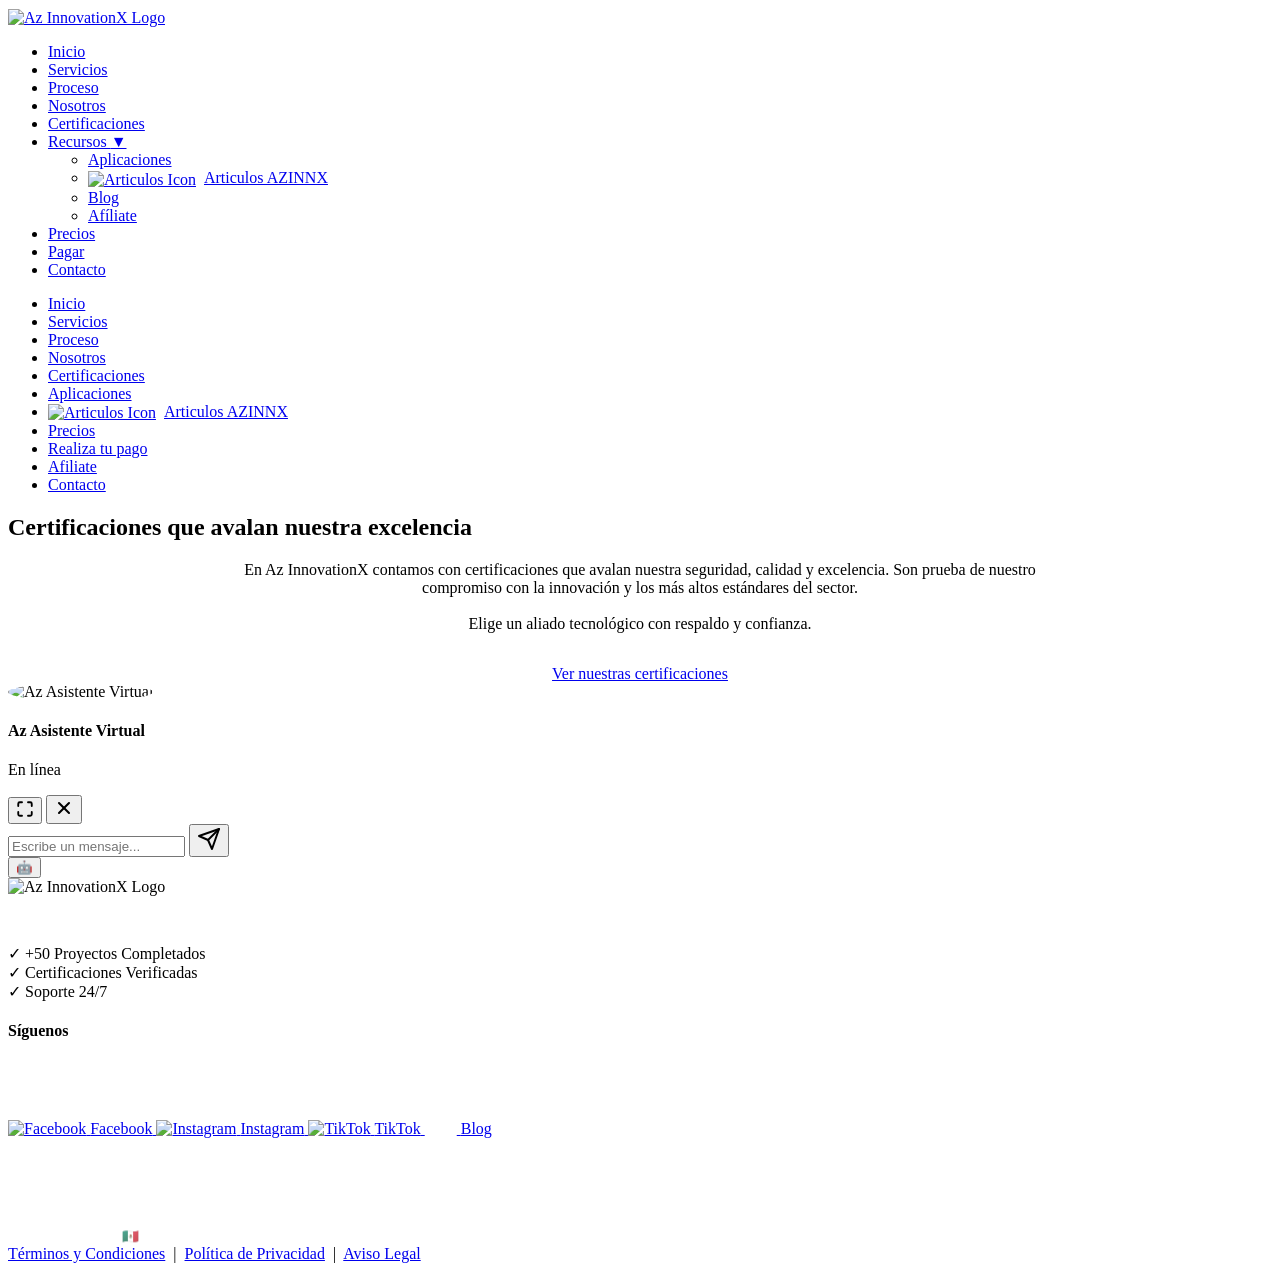
==== commit 92b51711: "fix: Resolve aggressive caching issues for Vercel deployment - Implemented asset versioning for CSS " ====
--- a/certificaciones.html
+++ b/certificaciones.html
@@ -1,6 +1,9 @@
 <!DOCTYPE html>
 <html lang="es">
 <head>
+  <meta http-equiv="Cache-Control" content="no-cache, no-store, must-revalidate">
+  <meta http-equiv="Pragma" content="no-cache">
+  <meta http-equiv="Expires" content="0">
     <meta charset="UTF-8">
   <meta name="google-site-verification" content="google10ce5c892887ce34.html" />
   <meta name="google-site-verification" content="dgEYbDRoIIdq6e_mAuLH1Ml50FbCnmeBexSEbU4Tu04" />
@@ -86,7 +89,7 @@
   }
 
   </script>
-  <link rel="stylesheet" href="css/style.css">
+  <link rel="stylesheet" href="css/style.css?v=1.0.2">
 
 </head>
 <body>
@@ -120,13 +123,13 @@
         <li><a href="contacto.html" class="nav-cta">Contacto</a></li>
       </ul>
 
-      <button class="hamburger-btn" id="hamburger-btn" aria-label="Abrir menú" aria-expanded="false">
-        <span class="hamburger-line"></span>
-        <span class="hamburger-line"></span>
-        <span class="hamburger-line"></span>
-      </button>
-
-      <ul class="nav-links" id="mobile-menu">
+      <div class="mobile-menu">
+        <span></span>
+        <span></span>
+        <span></span>
+      </div>
+
+      <ul class="nav-links">
         <li><a href="index.html">Inicio</a></li>
         <li><a href="servicios.html">Servicios</a></li>
         <li><a href="proceso.html">Proceso</a></li>
@@ -152,19 +155,53 @@
           Elige un aliado tecnológico con respaldo y confianza.
         </p>
         <div style="text-align: center;">
-          <a href="https://certificaciones1.netlify.app/" target="_blank" rel="noopener noreferrer" class="az-btn az-btn-secondary">
-            <span>Ver nuestras certificaciones</span>
-            <svg xmlns="http://www.w3.org/2000/svg" width="18" height="18" viewBox="0 0 24 24" fill="none" stroke="currentColor" stroke-width="2.5" stroke-linecap="round" stroke-linejoin="round">
-              <polyline points="9 18 15 12 9 6"></polyline>
+          <a href="https://certificaciones1.netlify.app/" target="_blank" rel="noopener noreferrer" class="cta-button">Ver nuestras certificaciones</a>
+        </div>
+      </div>
+    </section>
+
+  </main>
+    <div id="chatbot-container">
+    <div id="chatbot-window">
+      <div id="chatbot-header">
+        <div class="avatar">
+          <img src="https://i.ibb.co/cSCSjsyS/11184177.gif" alt="Az Asistente Virtual" loading="lazy" style="width: 100%; height: 100%; border-radius: 50%; object-fit: cover;">
+        </div>
+        <div class="bot-info">
+          <h4>Az Asistente Virtual</h4>
+          <p>En línea</p>
+        </div>
+        <div class="header-controls">
+          <button id="chatbot-expand-toggle" title="Expandir/Minimizar">
+            <svg xmlns="http://www.w3.org/2000/svg" width="18" height="18" viewBox="0 0 24 24" fill="none" stroke="currentColor" stroke-width="2.5" stroke-linecap="round" stroke-linejoin="round" class="icon-expand">
+              <path d="M8 3H5a2 2 0 0 0-2 2v3m18 0V5a2 2 0 0 0-2-2h-3m0 18h3a2 2 0 0 0 2-2v-3M3 16v3a2 2 0 0 0 2 2h3"></path>
             </svg>
-          </a>
-        </div>
-      </div>
-    </section>
-
-  </main>
-
-
+          </button>
+          <button id="chatbot-close-btn" title="Cerrar Chat">
+            <svg xmlns="http://www.w3.org/2000/svg" width="20" height="20" viewBox="0 0 24 24" fill="none" stroke="currentColor" stroke-width="2.5" stroke-linecap="round" stroke-linejoin="round">
+              <line x1="18" y1="6" x2="6" y2="18"></line>
+              <line x1="6" y1="6" x2="18" y2="18"></line>
+            </svg>
+          </button>
+        </div>
+      </div>
+      <div id="chatbot-messages">
+        <!-- Messages will be appended here by JavaScript -->
+      </div>
+      <form id="chatbot-input-form">
+        <input type="text" id="chatbot-input" placeholder="Escribe un mensaje..." autocomplete="off">
+        <button type="submit" id="chatbot-send">
+          <svg xmlns="http://www.w3.org/2000/svg" width="24" height="24" viewBox="0 0 24 24" fill="none" stroke="currentColor" stroke-width="2" stroke-linecap="round" stroke-linejoin="round" class="feather feather-send">
+            <line x1="22" y1="2" x2="11" y2="13"></line>
+            <polygon points="22 2 15 22 11 13 2 9 22 2"></polygon>
+          </svg>
+        </button>
+      </form>
+    </div>
+    <button id="chatbot-toggle">
+      <span class="icon-open">🤖</span>
+    </button>
+  </div>
 
   <footer class="site-footer">
   <div class="container">
@@ -173,6 +210,10 @@
       <div class="footer-column">
         <img loading="lazy" src="https://i.ibb.co/gZLWHchp/a4b11b8d-45a9-4456-b035-c8f0bfe6133f.jpg" alt="Az InnovationX Logo" style="height: 50px;">
         <p style="margin-top: 1rem; color: rgba(255, 255, 255, 0.8); font-size: 0.9rem;">Innovación tecnológica que impulsa tu crecimiento digital. Soluciones empresariales con calidad certificada y soporte garantizado.</p>
+        <div class="footer-trust-badges">
+          <div class="trust-badge">✓ +50 Proyectos Completados</div>
+          <div class="trust-badge">✓ Certificaciones Verificadas</div>
+          <div class="trust-badge">✓ Soporte 24/7</div>
         </div>
       </div>
       <!-- Columna 4: Comunidad y Redes -->
@@ -196,10 +237,6 @@
             <svg xmlns="http://www.w3.org/2000/svg" width="32" height="32" viewBox="0 0 24 24" fill="none" stroke="currentColor" stroke-width="2" stroke-linecap="round" stroke-linejoin="round" style="color: white; transition: transform 0.3s ease; margin-bottom: 0.5rem;"><path d="M4 11a9 9 0 0 1 9 9"/><path d="M4 4a16 16 0 0 1 16 16"/><circle cx="5" cy="19" r="1"/></svg>
             <span class="social-name">Blog</span>
           </a>
-          <a href="https://www.youtube.com/@AzInnovationX" target="_blank" rel="noopener noreferrer" class="social-item">
-            <svg xmlns="http://www.w3.org/2000/svg" width="32" height="32" viewBox="0 0 24 24" fill="#FF0000" style="transition: transform 0.3s ease; margin-bottom: 0.5rem;"><path d="M23.498 6.186a3.016 3.016 0 0 0-2.122-2.136C19.505 3.545 12 3.545 12 3.545s-7.505 0-9.377.505A3.017 3.017 0 0 0 .502 6.186C0 8.07 0 12 0 12s0 3.93.502 5.814a3.016 3.016 0 0 0 2.122 2.136c1.871.505 9.376.505 9.376.505s7.505 0 9.377-.505a3.015 3.015 0 0 0 2.122-2.136C24 15.93 24 12 24 12s0-3.93-.502-5.814zM9.545 15.568V8.432L15.818 12l-6.273 3.568z"/></svg>
-            <span class="social-name">YouTube</span>
-          </a>
         </div>
         <p style="margin-top: 1rem; color: rgba(255, 255, 255, 0.8); font-size: 0.9rem;">Más de 1,000 seguidores nos respaldan</p>
       </div>
@@ -213,7 +250,13 @@
         <span style="font-size: 0.85rem; color: rgba(255, 255, 255, 0.7); background: rgba(255,255,255,0.1); padding: 2px 6px; border-radius: 4px;">Empresa Mexicana 🇲🇽</span>
       </div>
       <!-- Centro -->
-
+      <div class="footer-legal-links">
+        <a href="#">Términos y Condiciones</a>
+        <span>&nbsp;|&nbsp;</span>
+        <a href="#">Política de Privacidad</a>
+        <span>&nbsp;|&nbsp;</span>
+        <a href="#">Aviso Legal</a>
+      </div>
       <!-- Lado Derecho -->
       <div></div>
     </div>
@@ -225,10 +268,10 @@
   <!-- Firebase and Form Submission Script -->
   <script defer src="https://www.gstatic.com/firebasejs/9.23.0/firebase-app-compat.js"></script>
   <script defer src="https://www.gstatic.com/firebasejs/9.23.0/firebase-firestore-compat.js"></script>
-  <script defer src="js/firebase-config.js"></script>
+  <script defer src="js/firebase-config.js?v=1.0.2"></script>
 
   <!-- Main Logic Script -->
-  <script defer src="js/main.js"></script>
+  <script defer src="js/main.js?v=1.0.2"></script>
 
   <!-- Vimeo Lazy Load -->
   <script>
@@ -262,62 +305,5 @@
     }
   </script>
 
-  <!-- Chatbot HTML Structure -->
-  <div id="cb-container">
-    <div class="chatbot-bubble" id="chatbot-bubble">
-      <button class="chatbot-bubble-close" id="chatbot-bubble-close" aria-label="Cerrar mensaje">✕</button>
-      <p>👋 ¡Hola! ¿Necesitas ayuda?<br>
-         <strong>¡Estoy aquí para ti!</strong></p>
-      <div class="bubble-tail"></div>
-    </div>
-    <div id="cb-window">
-      <div id="cb-header">
-        <div class="cb-avatar">
-          <img src="https://i.ibb.co/cSCSjsyS/11184177.gif" alt="Az Asistente Virtual" loading="lazy" style="width: 100%; height: 100%; border-radius: 50%; object-fit: cover;">
-        </div>
-        <div class="cb-bot-info">
-          <h4>Az Asistente Virtual</h4>
-          <p>En línea</p>
-        </div>
-        <div class="cb-header-buttons">
-            <button id="cb-theme-toggle" title="Cambiar Tema" aria-label="Cambiar Tema">
-                <svg xmlns="http://www.w3.org/2000/svg" width="18" height="18" viewBox="0 0 24 24" fill="none" stroke="currentColor" stroke-width="2" stroke-linecap="round" stroke-linejoin="round" class="cb-icon-sun">
-                    <circle cx="12" cy="12" r="5"></circle>
-                    <line x1="12" y1="1" x2="12" y2="3"></line>
-                    <line x1="12" y1="21" x2="12" y2="23"></line>
-                    <line x1="4.22" y1="4.22" x2="5.64" y2="5.64"></line>
-                    <line x1="18.36" y1="18.36" x2="19.78" y2="19.78"></line>
-                    <line x1="1" y1="12" x2="3" y2="12"></line>
-                    <line x1="21" y1="12" x2="23" y2="12"></line>
-                    <line x1="4.22" y1="19.78" x2="5.64" y2="18.36"></line>
-                    <line x1="18.36" y1="5.64" x2="19.78" y2="4.22"></line>
-                </svg>
-            </button>
-            <button id="cb-expand-toggle" title="Expandir/Minimizar" aria-label="Expandir o minimizar el chat">
-                <svg xmlns="http://www.w3.org/2000/svg" width="18" height="18" viewBox="0 0 24 24" fill="none" stroke="currentColor" stroke-width="2" stroke-linecap="round" stroke-linejoin="round" class="cb-icon-expand">
-                    <path d="M8 3H5a2 2 0 0 0-2 2v3m18 0V5a2 2 0 0 0-2-2h-3m0 18h3a2 2 0 0 0 2-2v-3M3 16v3a2 2 0 0 0 2 2h3"></path>
-                </svg>
-            </button>
-        </div>
-      </div>
-      <div id="cb-messages" role="log" aria-live="polite"></div>
-      <form id="cb-input-form" aria-label="Formulario de entrada de chat">
-        <input type="text" id="cb-input" placeholder="Escribe un mensaje..." autocomplete="off" aria-label="Mensaje de entrada">
-        <button type="submit" id="cb-send" aria-label="Enviar mensaje">
-          <svg xmlns="http://www.w3.org/2000/svg" width="24" height="24" viewBox="0 0 24 24" fill="none" stroke="currentColor" stroke-width="2" stroke-linecap="round" stroke-linejoin="round">
-            <line x1="22" y1="2" x2="11" y2="13"></line>
-            <polygon points="22 2 15 22 11 13 2 9 22 2"></polygon>
-          </svg>
-        </button>
-      </form>
-    </div>
-    <button id="cb-toggle">
-      <span class="cb-icon-open">🤖</span>
-      <span class="cb-icon-close">✕</span>
-    </button>
-  </div>
-  <link rel="stylesheet" href="css/chatbot-new.css">
-  <script src="js/chatbot-new.js" defer></script>
-  <script src="js/hamburger-menu.js" defer></script>
 </body>
 </html>
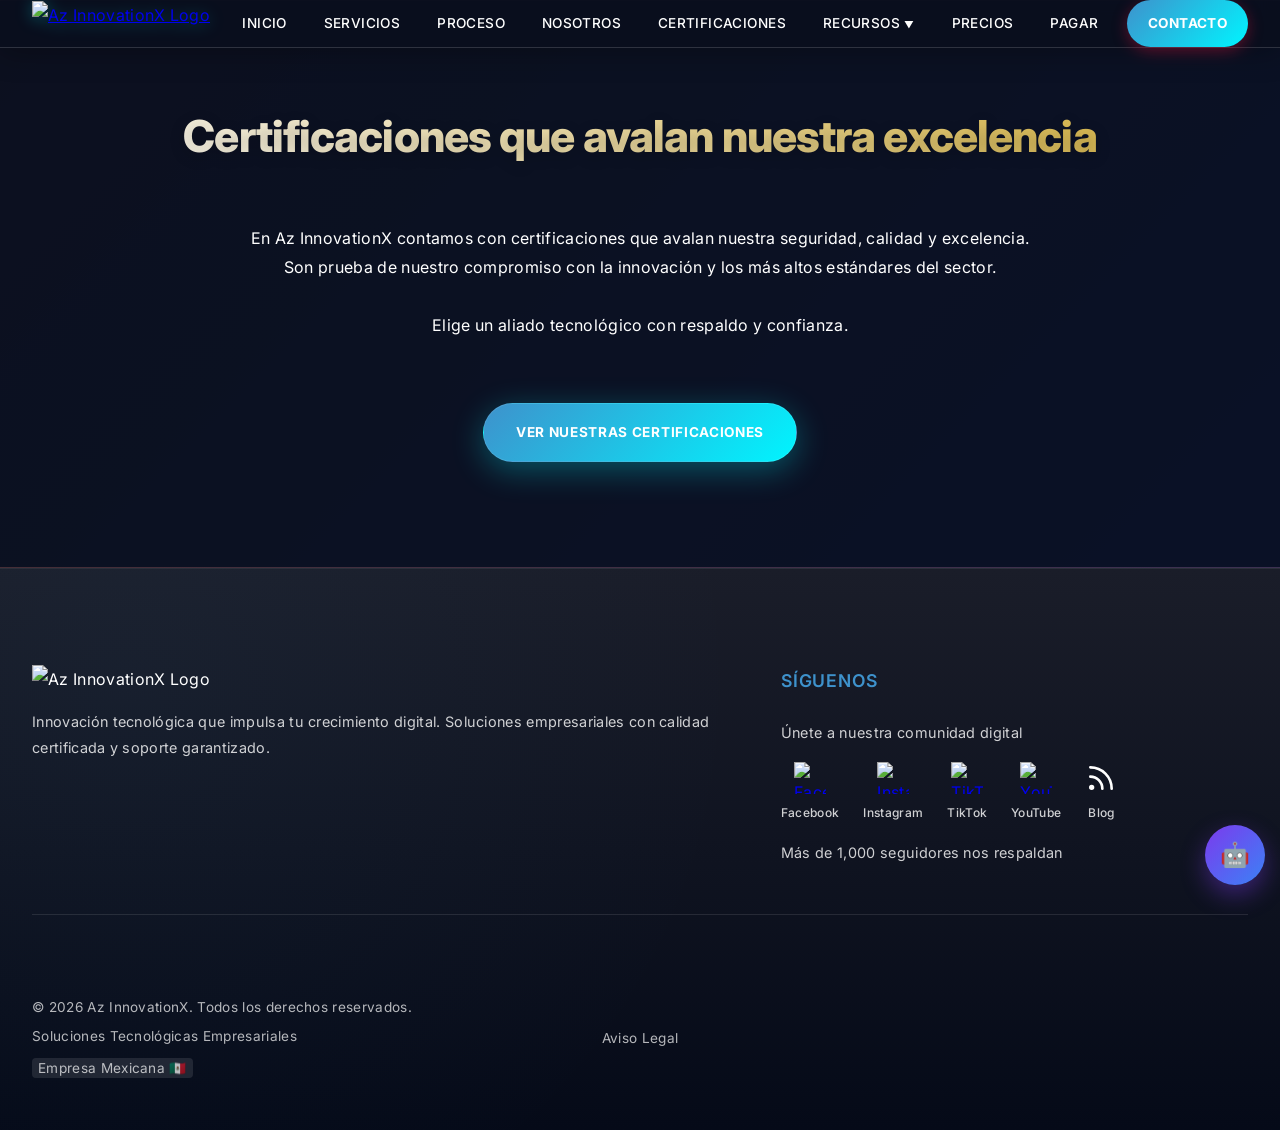
==== commit 2759ffa3: "feat: redesign chatbot UI and sanitize footer/hero content - Removed trust badges (+50 Proyectos, Ce" ====
--- a/certificaciones.html
+++ b/certificaciones.html
@@ -162,6 +162,9 @@
 
   </main>
     <div id="chatbot-container">
+    <div id="chat-welcome-bubble">
+      👋 ¡Hola! ¿Listo para llevar tu negocio al siguiente nivel? Escríbeme, tengo algo especial para ti 🚀
+    </div>
     <div id="chatbot-window">
       <div id="chatbot-header">
         <div class="avatar">
@@ -169,7 +172,11 @@
         </div>
         <div class="bot-info">
           <h4>Az Asistente Virtual</h4>
-          <p>En línea</p>
+          <div class="status-online">
+            <span class="status-dot"></span>
+            <span>En línea</span>
+          </div>
+          <p class="subtitle">Respuesta en segundos · Disponible 24/7</p>
         </div>
         <div class="header-controls">
           <button id="chatbot-expand-toggle" title="Expandir/Minimizar">
@@ -189,7 +196,7 @@
         <!-- Messages will be appended here by JavaScript -->
       </div>
       <form id="chatbot-input-form">
-        <input type="text" id="chatbot-input" placeholder="Escribe un mensaje..." autocomplete="off">
+        <input type="text" id="chatbot-input" placeholder="Escríbeme, estoy aquí para ayudarte... 💬" autocomplete="off">
         <button type="submit" id="chatbot-send">
           <svg xmlns="http://www.w3.org/2000/svg" width="24" height="24" viewBox="0 0 24 24" fill="none" stroke="currentColor" stroke-width="2" stroke-linecap="round" stroke-linejoin="round" class="feather feather-send">
             <line x1="22" y1="2" x2="11" y2="13"></line>
@@ -211,9 +218,6 @@
         <img loading="lazy" src="https://i.ibb.co/gZLWHchp/a4b11b8d-45a9-4456-b035-c8f0bfe6133f.jpg" alt="Az InnovationX Logo" style="height: 50px;">
         <p style="margin-top: 1rem; color: rgba(255, 255, 255, 0.8); font-size: 0.9rem;">Innovación tecnológica que impulsa tu crecimiento digital. Soluciones empresariales con calidad certificada y soporte garantizado.</p>
         <div class="footer-trust-badges">
-          <div class="trust-badge">✓ +50 Proyectos Completados</div>
-          <div class="trust-badge">✓ Certificaciones Verificadas</div>
-          <div class="trust-badge">✓ Soporte 24/7</div>
         </div>
       </div>
       <!-- Columna 4: Comunidad y Redes -->
@@ -233,6 +237,10 @@
             <img loading="lazy" src="https://i.ibb.co/ynv3hw6X/tiktok-logo-logo.gif" alt="TikTok" />
             <span class="social-name">TikTok</span>
           </a>
+          <a href="https://www.youtube.com/@AzInnovationX" target="_blank" rel="noopener noreferrer" class="social-item">
+            <img loading="lazy" src="https://i.postimg.cc/y6y0WHJY/neonytrans.gif" alt="YouTube" />
+            <span class="social-name">YouTube</span>
+          </a>
           <a href="https://azinnovationx.blogspot.com/" target="_blank" rel="noopener noreferrer" class="social-item">
             <svg xmlns="http://www.w3.org/2000/svg" width="32" height="32" viewBox="0 0 24 24" fill="none" stroke="currentColor" stroke-width="2" stroke-linecap="round" stroke-linejoin="round" style="color: white; transition: transform 0.3s ease; margin-bottom: 0.5rem;"><path d="M4 11a9 9 0 0 1 9 9"/><path d="M4 4a16 16 0 0 1 16 16"/><circle cx="5" cy="19" r="1"/></svg>
             <span class="social-name">Blog</span>
@@ -251,10 +259,6 @@
       </div>
       <!-- Centro -->
       <div class="footer-legal-links">
-        <a href="#">Términos y Condiciones</a>
-        <span>&nbsp;|&nbsp;</span>
-        <a href="#">Política de Privacidad</a>
-        <span>&nbsp;|&nbsp;</span>
         <a href="#">Aviso Legal</a>
       </div>
       <!-- Lado Derecho -->
--- a/css/style.css
+++ b/css/style.css
@@ -0,0 +1,1542 @@
+:root {
+  --primary-deep-blue: #0A2463;
+  --primary-electric-blue: #3E92CC;
+  --primary-teal: #1B998B;
+  --secondary-coral: #FF6B35;
+  --secondary-purple: #5D2E8C;
+  --secondary-dark-gray: #1A1D29;
+  --neutral-white: #FFFFFF;
+  --neutral-light-gray: #F4F6F8;
+  --neutral-medium-gray: #8892A6;
+  --accent-gold: #D4AF37;
+  --accent-cyan: #00F5FF;
+  --glass-bg: rgba(255, 255, 255, 0.08);
+  --glass-border: rgba(255, 255, 255, 0.15);
+  --blur-sutil: blur(12px);
+  --blur-deep: blur(20px);
+  --transition-smooth: all 0.4s cubic-bezier(0.4, 0, 0.2, 1);
+}
+
+
+*{margin:0;padding:0;box-sizing:border-box;-webkit-tap-highlight-color:transparent}
+body {
+  font-family: 'Inter', sans-serif;
+  line-height: 1.8;
+  color: var(--neutral-white);
+  background: linear-gradient(135deg, var(--secondary-dark-gray) 0%, var(--primary-deep-blue) 100%);
+  background-attachment: fixed;
+  overflow-x: hidden;
+  letter-spacing: 0.02em;
+  min-height: 100vh;
+  font-size: 16px;
+}
+.container{max-width:1280px;margin:0 auto;padding:0 2rem}
+header {
+  background: rgba(10, 36, 99, 0.85);
+  backdrop-filter: var(--blur-sutil);
+  -webkit-backdrop-filter: var(--blur-sutil);
+  position: fixed;
+  width: 100%;
+  top: 0;
+  z-index: 1000;
+  transition: var(--transition-smooth);
+  border-bottom: 1px solid var(--glass-border);
+  box-shadow: 0 4px 30px rgba(0, 0, 0, 0.3);
+}
+nav{display:flex;justify-content:space-between;align-items:center;padding:1rem 0}
+.logo {
+  display: flex;
+  align-items: center;
+  filter: drop-shadow(0 2px 8px rgba(0, 245, 255, 0.3));
+  transition: var(--transition-smooth);
+}
+
+.logo:hover {
+  transform: scale(1.05);
+  filter: drop-shadow(0 4px 12px rgba(0, 245, 255, 0.5));
+}
+.nav-links {
+  display: none;
+  flex-direction: column;
+  position: absolute;
+  top: 100%;
+  left: 0;
+  width: 100%;
+  background: linear-gradient(180deg, rgba(10, 36, 99, 0.98), rgba(26, 26, 46, 0.95));
+  backdrop-filter: var(--blur-deep);
+  -webkit-backdrop-filter: var(--blur-deep);
+  padding: 1.5rem 0;
+  box-shadow: 0 10px 30px rgba(0, 0, 0, 0.4);
+  gap: 0.8rem;
+  list-style: none;
+  border-bottom: 1px solid var(--glass-border);
+}
+.nav-links.active{display:flex}
+.nav-links.active li{margin:0;text-align:center}
+.nav-links a{color:#fff;text-decoration:none;transition:all .3s ease;position:relative;font-weight:500;letter-spacing:.03em;text-transform:uppercase;font-size:.85rem;padding:.8rem 0}
+.nav-links a:hover {
+  color: var(--accent-cyan);
+}
+
+.nav-links a::after {
+  content: '';
+  position: absolute;
+  width: 0;
+  height: 2px;
+  bottom: -2px;
+  left: 0;
+  background: linear-gradient(45deg, var(--accent-cyan), var(--primary-electric-blue));
+  transition: width 0.3s ease;
+}
+.nav-links a:hover::after{width:100%}
+.mobile-menu{display:flex;flex-direction:column;cursor:pointer;z-index:1001;padding:5px}
+.mobile-menu span{width:24px;height:3px;background:var(--neutral-white);margin:3px 0;transition:.3s;border-radius:2px}
+.mobile-menu.active span:nth-child(1){transform:rotate(-45deg) translate(-4px,5px)}
+.mobile-menu.active span:nth-child(2){opacity:0}
+.mobile-menu.active span:nth-child(3){transform:rotate(45deg) translate(-4px,-5px)}
+#precios{position:relative;background-image:url('https://i.ibb.co/wNZCGfc3/Hot-desking-trabajo-empresa-mesas-calientes-nueva-tendencia-vuelta-oficinas-empleo-app-sitios-1.webp');background-size:cover;background-position:center;background-repeat:no-repeat;background-attachment:scroll;padding:6rem 0;text-align:center}
+#precios::before{content:'';position:absolute;top:0;left:0;right:0;bottom:0;background:linear-gradient(135deg,rgba(10,15,30,0.95) 0,rgba(26,26,46,0.85) 100%);animation:float 20s ease-in-out infinite;z-index:1}
+#precios .container{position:relative;z-index:2}
+.hero{min-height:100vh;display:flex;align-items:center;justify-content:center;text-align:center;position:relative;overflow:hidden;background-image:url('https://i.ibb.co/mCLbxQwg/Generated-Image-October-18-2025-10-13-AM.png');background-size:cover;background-position:center;background-repeat:no-repeat;background-attachment:scroll}
+.hero::before {
+  content: '';
+  position: absolute;
+  top: 0;
+  left: 0;
+  right: 0;
+  bottom: 0;
+  background: linear-gradient(135deg, rgba(10, 36, 99, 0.9) 0%, rgba(26, 29, 41, 0.8) 100%);
+  animation: float 20s ease-in-out infinite;
+  z-index: 1;
+}
+@keyframes float{0%,100%{transform:translateY(0) translateX(0)}
+25%{transform:translateY(-15px) translateX(10px)}
+50%{transform:translateY(0) translateX(-10px)}
+75%{transform:translateY(15px) translateX(5px)}
+}
+.hero-content{position:relative;z-index:2;padding:2rem 1rem}
+.hero h1 {
+  font-size: clamp(2rem, 8vw, 3.5rem);
+  margin-bottom: 1rem;
+  background: linear-gradient(135deg, var(--neutral-white) 30%, var(--accent-cyan));
+  -webkit-background-clip: text;
+  -webkit-text-fill-color: transparent;
+  background-clip: text;
+  text-shadow: 0 4px 15px rgba(0, 0, 0, 0.3);
+  font-weight: 800;
+  letter-spacing: -0.02em;
+  line-height: 1.2;
+}
+.hero p{font-size:1.1rem;margin-bottom:2rem;opacity:.9;line-height:1.5;padding:0 1rem}
+.video-container{position:relative;overflow:hidden;width:100%;max-width:560px;margin:2rem auto 0;border-radius:15px;box-shadow:0 10px 30px rgba(0,0,0,0.4);transition:transform .4s ease;animation:pulse-glow-video-dm 3s ease-in-out infinite;border:2px solid rgba(62, 146, 204,0.4)}
+.video-container:hover{transform:scale(1.02)}
+.video-container::after{content:'';display:block;padding-bottom:177.78%}
+.video-container iframe{position:absolute;top:0;left:0;width:100%;height:100%;border-radius:13px}
+.cta-button {
+  display: inline-block;
+  padding: 16px 32px;
+  background: linear-gradient(135deg, var(--primary-electric-blue), var(--accent-cyan));
+  color: var(--neutral-white);
+  text-decoration: none;
+  border-radius: 50px;
+  font-weight: 700;
+  transition: var(--transition-smooth);
+  box-shadow: 0 8px 32px rgba(0, 245, 255, 0.3);
+  animation: slideInUp 1s ease-out 0.6s both;
+  position: relative;
+  overflow: hidden;
+  z-index: 1;
+  letter-spacing: 0.05em;
+  text-transform: uppercase;
+  font-size: 0.85rem;
+  margin-top: 2rem;
+  border: 1px solid rgba(255, 255, 255, 0.1);
+}
+
+.cta-button:hover {
+  transform: translateY(-4px) scale(1.02);
+  box-shadow: 0 12px 40px rgba(0, 245, 255, 0.5);
+  background: linear-gradient(135deg, var(--accent-cyan), var(--primary-electric-blue));
+}
+.cta-button::before{content:'';position:absolute;top:0;left:-100%;width:100%;height:100%;background:linear-gradient(90deg,transparent,rgba(255,255,255,0.2),transparent);transition:left .5s;z-index:-1}
+.cta-button:hover::before{left:100%}
+@keyframes slideInUp{from{opacity:0;transform:translateY(40px)}
+to{opacity:1;transform:translateY(0)}
+}
+.custom-cursor{width:20px;height:20px;border:2px solid rgba(62, 146, 204,0.8);background:rgba(255,107,53,0.1);border-radius:50%;position:fixed;transform:translate(-50%,-50%);pointer-events:none;z-index:9999;transition:transform .1s ease-out,background-color .2s ease,width .2s ease,height .2s ease;box-shadow:0 0 15px rgba(62, 146, 204,0.6)}
+.custom-cursor.hover{transform:translate(-50%,-50%) scale(1.5);background:rgba(62, 146, 204,0.3)}
+.text-reveal-container{overflow:hidden}
+.hero h1,.hero p{transition:transform 1.2s cubic-bezier(0.165,0.84,0.44,1)}
+.text-reveal-container.visible h1,.text-reveal-container.visible p{transform:translateY(0)}
+@keyframes pulse-glow-video-dm{0%{box-shadow:0 0 20px rgba(62, 146, 204,0.5)}
+50%{box-shadow:0 0 40px rgba(62, 146, 204,0.7)}
+100%{box-shadow:0 0 20px rgba(62, 146, 204,0.5)}
+}
+section{padding:6rem 0;position:relative}
+.section-title{text-align:center;font-size:clamp(2rem,4vw,2.75rem);margin-bottom:3rem;font-weight:800;letter-spacing:-0.02em;background:linear-gradient(45deg,#fff,var(--accent-gold));-webkit-background-clip:text;-webkit-text-fill-color:transparent;background-clip:text;text-shadow:0 4px 15px rgba(0,0,0,0.2);position:relative;z-index:2;padding:0 1rem}
+#pagos .section-subtitle{position:relative;z-index:2;color:#fff;text-align:center;max-width:600px;margin:-1.5rem auto 2.5rem}
+.services-grid{display:grid;grid-template-columns:repeat(auto-fit,minmax(280px,1fr));gap:1.5rem;margin-top:2rem}
+.service-card {
+  background: var(--glass-bg);
+  backdrop-filter: var(--blur-deep);
+  -webkit-backdrop-filter: var(--blur-deep);
+  border: 1px solid var(--glass-border);
+  border-radius: 24px;
+  padding: 2.5rem;
+  text-align: center;
+  transition: var(--transition-smooth);
+  position: relative;
+  overflow: hidden;
+  box-shadow: 0 15px 35px rgba(0, 0, 0, 0.4);
+  opacity: 0;
+  transform: translateY(30px);
+}
+.service-card.visible{opacity:1;transform:translateY(0)}
+.service-card .service-icon{text-shadow:0 0 10px rgba(62, 146, 204,0.6);transition:transform .3s ease;font-size:2.5rem}
+.service-card .service-image{max-width:90%;height:auto;margin-top:1rem;border-radius:8px;border:1px solid rgba(255,255,255,0.1);transition:transform .3s ease}
+.service-card:hover{transform:translateY(-8px);box-shadow:0 20px 40px rgba(0,0,0,0.4),0 0 20px rgba(62, 146, 204,0.3);border-color:rgba(62, 146, 204,0.6)}
+.service-card:hover .service-icon{transform:scale(1.1)}
+.service-card:hover .service-image{transform:scale(1.03)}
+@keyframes subtle-float{0%,100%{transform:translateY(0)}
+50%{transform:translateY(-6px)}
+}
+.service-icon{animation:subtle-float 6s ease-in-out infinite}
+.service-card h3 {
+  font-size: 1.3rem;
+  font-weight: 700;
+  letter-spacing: -0.01em;
+  margin-bottom: 0.8rem;
+  color: var(--accent-cyan);
+  text-shadow: 0 2px 8px rgba(0, 245, 255, 0.3);
+}
+.service-card p{font-size:.95rem;line-height:1.5;opacity:.9;margin-bottom:1rem}
+@media(max-width:768px){.service-card .service-card-content{display:flex;flex-direction:column;align-items:center;height:100%}
+}
+.steps-section {
+  background: linear-gradient(135deg, rgba(10, 15, 30, 0.9), rgba(26, 26, 46, 0.85));
+  position: relative;
+  overflow: hidden;
+}
+
+.timeline-container {
+  position: relative;
+  max-width: 1000px;
+  margin: 4rem auto;
+  padding: 0 1rem;
+}
+
+/* Línea conectora vertical (móvil) */
+.timeline-container::before {
+  content: '';
+  position: absolute;
+  top: 0;
+  left: 2rem;
+  height: 100%;
+  width: 3px;
+  background: linear-gradient(to bottom, var(--primary-electric-blue), var(--accent-cyan), var(--accent-gold));
+  border-radius: 10px;
+}
+
+.timeline-step {
+  position: relative;
+  margin-bottom: 4rem;
+  padding-left: 5rem;
+  opacity: 0;
+  transform: translateX(-30px);
+  transition: all 0.8s cubic-bezier(0.165, 0.84, 0.44, 1);
+}
+
+.timeline-step.visible {
+  opacity: 1;
+  transform: translateX(0);
+}
+
+.founder-card, .filosofia-card, .impacto-section {
+  opacity: 0;
+  transform: translateY(30px);
+  transition: all 0.8s cubic-bezier(0.165, 0.84, 0.44, 1);
+}
+
+.founder-card.visible, .filosofia-card.visible, .impacto-section.visible {
+  opacity: 1;
+  transform: translateY(0);
+}
+
+.step-marker {
+  position: absolute;
+  left: 0.5rem;
+  top: 0;
+  width: 3rem;
+  height: 3rem;
+  background: var(--primary-deep-blue);
+  border: 3px solid var(--accent-cyan);
+  border-radius: 50%;
+  display: flex;
+  align-items: center;
+  justify-content: center;
+  z-index: 2;
+  box-shadow: 0 0 15px rgba(0, 245, 255, 0.4);
+  font-weight: 800;
+  color: var(--accent-cyan);
+  font-size: 1.2rem;
+}
+
+.step-content {
+  background: var(--glass-bg);
+  backdrop-filter: var(--blur-deep);
+  -webkit-backdrop-filter: var(--blur-deep);
+  border: 1px solid var(--glass-border);
+  border-radius: 20px;
+  padding: 2rem;
+  transition: var(--transition-smooth);
+  box-shadow: 0 10px 30px rgba(0, 0, 0, 0.3);
+}
+
+.step-content:hover {
+  transform: scale(1.02);
+  border-color: var(--accent-cyan);
+  box-shadow: 0 15px 40px rgba(0, 245, 255, 0.2);
+}
+
+.step-header {
+  display: flex;
+  align-items: center;
+  gap: 1rem;
+  margin-bottom: 1rem;
+}
+
+.step-icon {
+  font-size: 2rem;
+  filter: drop-shadow(0 0 8px var(--accent-cyan));
+}
+
+.step-content h3 {
+  color: var(--accent-cyan);
+  margin: 0;
+  font-size: 1.4rem;
+}
+
+.step-content p {
+  opacity: 0.9;
+  font-size: 1rem;
+  line-height: 1.6;
+}
+
+/* Timeline Horizontal para Desktop */
+@media (min-width: 1024px) {
+  .timeline-container {
+    display: flex;
+    justify-content: space-between;
+    align-items: flex-start;
+    max-width: 1200px;
+    padding: 2rem 0;
+  }
+
+  .timeline-container::before {
+    top: 1.5rem;
+    left: 0;
+    width: 100%;
+    height: 3px;
+    background: linear-gradient(to right, var(--primary-electric-blue), var(--accent-cyan), var(--accent-gold));
+  }
+
+  .timeline-step {
+    flex: 1;
+    margin-bottom: 0;
+    padding-left: 0;
+    padding-top: 4rem;
+    text-align: center;
+    transform: translateY(30px);
+  }
+
+  .timeline-step.visible {
+    transform: translateY(0);
+  }
+
+  .step-marker {
+    top: 0;
+    left: 50%;
+    transform: translateX(-50%);
+  }
+
+  .step-header {
+    flex-direction: column;
+    text-align: center;
+  }
+
+  .timeline-step:nth-child(even) {
+    padding-top: 0;
+    padding-bottom: 4rem;
+    margin-top: 6rem;
+  }
+
+  .timeline-step:nth-child(even) .step-marker {
+    top: auto;
+    bottom: 0;
+  }
+}
+
+.process-cta {
+  text-align: center;
+  margin-top: 4rem;
+  padding: 3rem;
+  background: rgba(255, 255, 255, 0.03);
+  border-radius: 30px;
+  border: 1px dashed var(--glass-border);
+}
+
+.process-cta h3 {
+  font-size: 2rem;
+  margin-bottom: 1.5rem;
+  color: var(--neutral-white);
+}
+
+.badge-superior {
+  display: inline-block;
+  background: rgba(0, 245, 255, 0.1);
+  color: var(--accent-cyan);
+  padding: 0.5rem 1.2rem;
+  border-radius: 50px;
+  font-size: 0.85rem;
+  font-weight: 700;
+  text-transform: uppercase;
+  letter-spacing: 0.1em;
+  border: 1px solid var(--accent-cyan);
+  margin-bottom: 1rem;
+}
+.nosotros-hero {
+  background: linear-gradient(135deg, rgba(10, 36, 99, 0.95), rgba(0, 0, 0, 0.8)), url('https://i.ibb.co/sdFwRrvN/68747470733a2f2f63646e2e64726962626c652e636f6d2f75736572732f373337393239322f73637265656e73686f7473.gif');
+  background-size: cover;
+  background-position: center;
+  padding: 8rem 0 4rem;
+  text-align: center;
+}
+
+.identidad-grid {
+  display: grid;
+  grid-template-columns: 1fr;
+  gap: 3rem;
+  align-items: center;
+  margin-top: 3rem;
+}
+
+@media (min-width: 1024px) {
+  .identidad-grid {
+    grid-template-columns: 1fr 1fr;
+    text-align: left;
+  }
+}
+
+.identidad-text {
+  font-size: 1.1rem;
+  line-height: 1.8;
+  color: rgba(255, 255, 255, 0.9);
+}
+
+.identidad-image {
+  border-radius: 30px;
+  overflow: hidden;
+  box-shadow: 0 20px 50px rgba(0, 0, 0, 0.5);
+  border: 1px solid var(--glass-border);
+}
+
+.founder-card {
+  background: var(--glass-bg);
+  backdrop-filter: var(--blur-deep);
+  -webkit-backdrop-filter: var(--blur-deep);
+  border: 1px solid var(--glass-border);
+  border-radius: 30px;
+  padding: 3rem;
+  margin: 4rem 0;
+  display: flex;
+  flex-direction: column;
+  align-items: center;
+  text-align: center;
+  gap: 2rem;
+}
+
+@media (min-width: 768px) {
+  .founder-card {
+    flex-direction: row;
+    text-align: left;
+  }
+}
+
+.founder-photo {
+  width: 180px;
+  height: 180px;
+  border-radius: 50%;
+  object-fit: cover;
+  background: linear-gradient(45deg, var(--primary-electric-blue), var(--accent-cyan));
+  display: flex;
+  align-items: center;
+  justify-content: center;
+  font-size: 3.5rem;
+  font-weight: 800;
+  color: white;
+  border: 5px solid var(--glass-border);
+  box-shadow: 0 10px 30px rgba(0, 245, 255, 0.3);
+  flex-shrink: 0;
+}
+
+.founder-info h3 {
+  font-size: 1.8rem;
+  color: var(--neutral-white);
+  margin-bottom: 0.5rem;
+}
+
+.founder-badge {
+  display: inline-block;
+  background: var(--accent-cyan);
+  color: var(--primary-deep-blue);
+  padding: 0.3rem 1rem;
+  border-radius: 50px;
+  font-size: 0.85rem;
+  font-weight: 700;
+  margin-bottom: 1.5rem;
+}
+
+.filosofia-grid {
+  display: grid;
+  grid-template-columns: repeat(auto-fit, minmax(300px, 1fr));
+  gap: 2rem;
+  margin: 4rem 0;
+}
+
+.filosofia-card {
+  background: linear-gradient(135deg, rgba(255, 255, 255, 0.05), rgba(255, 255, 255, 0.02));
+  border: 1px solid var(--glass-border);
+  border-radius: 24px;
+  padding: 2.5rem;
+  transition: var(--transition-smooth);
+}
+
+.filosofia-card:hover {
+  transform: translateY(-10px);
+  background: rgba(255, 255, 255, 0.08);
+  border-color: var(--accent-cyan);
+}
+
+.impacto-section {
+  background: rgba(0, 0, 0, 0.3);
+  padding: 4rem 0;
+  border-radius: 40px;
+  margin-top: 4rem;
+}
+
+.impacto-grid {
+  display: grid;
+  grid-template-columns: repeat(auto-fit, minmax(200px, 1fr));
+  gap: 3rem;
+  text-align: center;
+}
+
+.impacto-item h3 {
+  font-size: 4rem;
+  font-weight: 800;
+  background: linear-gradient(45deg, var(--accent-cyan), var(--primary-electric-blue));
+  -webkit-background-clip: text;
+  -webkit-text-fill-color: transparent;
+  margin-bottom: 0.5rem;
+}
+
+.impacto-item p {
+  font-size: 1.1rem;
+  font-weight: 600;
+  color: rgba(255, 255, 255, 0.8);
+}
+.box-1{grid-column:span 1}
+.box-2{grid-column:span 1}
+.box-3{grid-column:span 1;display:flex;align-items:center;justify-content:center;text-align:center;font-size:1.1rem;font-weight:600;padding:2rem 1rem}
+.box-4{grid-column:span 1;display:flex;justify-content:space-around;align-items:center;flex-wrap:wrap;gap:1rem;padding:2rem 1rem}
+.box-5{grid-column:span 1}
+.stat{text-align:center;padding:1rem;border-radius:12px;background:rgba(255,107,53,0.1);border:1px solid rgba(255,107,53,0.2);transition:all .3s ease;min-width:120px}
+.stat:hover{transform:translateY(-3px);box-shadow:0 8px 20px rgba(0,0,0,0.2);background:rgba(255,107,53,0.2)}
+.stat-number{font-size:1.8rem;font-weight:800;background:linear-gradient(45deg,var(--accent-gold),#fff);-webkit-background-clip:text;-webkit-text-fill-color:transparent;background-clip:text;text-shadow:0 2px 8px rgba(255,165,0,0.4);display:block}
+.stat-label{font-size:.85rem;opacity:.8}
+.deco-shape{position:absolute;background:linear-gradient(45deg,rgba(255,107,53,0.2),rgba(140,76,158,0.2));border-radius:50%;filter:blur(20px);z-index:-1}
+.shape-1{width:100px;height:100px;top:-30px;left:-30px}
+.shape-2{width:80px;height:80px;bottom:-30px;right:-30px}
+.shape-3{width:60px;height:60px;top:50%;left:50%;transform:translate(-50%,-50%)}
+.about-content{display:grid;grid-template-columns:1fr;gap:2rem;align-items:center;margin-top:1.5rem}
+.about-text{font-size:1rem;line-height:1.7}
+.about-stats{display:grid;grid-template-columns:repeat(2,1fr);gap:1rem}
+.stat-card{background:rgba(255,107,53,0.1);border-radius:10px;padding:1.2rem;text-align:center;border:1px solid rgba(255,107,53,0.2)}
+.stat-number{font-size:1.8rem;font-weight:bold;color:var(--primary-electric-blue)}
+.contact-section .section-title {
+  position: relative;
+  z-index: 3;
+  background: linear-gradient(90deg, var(--accent-gold), #fff, var(--primary-electric-blue), #fff, var(--accent-gold));
+  background-size: 400% 100%;
+  -webkit-background-clip: text;
+  -webkit-text-fill-color: transparent;
+  background-clip: text;
+  animation: title-shimmer 8s linear infinite;
+  text-shadow: none !important;
+}
+
+@keyframes title-shimmer {
+  from { background-position: 0 0; }
+  to { background-position: -200% 0; }
+}
+.solicitudes-ambient-bg{position:absolute;top:0;left:0;width:100%;height:100%;background:radial-gradient(circle at var(--mouse-x,50%) var(--mouse-y,50%),rgba(255,107,53,0.15),transparent 40%);z-index:1;transition:background .2s ease-out}
+.form-frame{position:absolute;top:-15px;left:-15px;right:-15px;bottom:-15px;border:2px solid rgba(62, 146, 204,0.4);border-radius:25px;pointer-events:none;animation:pulse-border-dm 5s ease-in-out infinite}
+@keyframes pulse-border-dm{0%,100%{border-color:rgba(62, 146, 204,0.4);box-shadow:0 0 25px rgba(255,107,53,0.2)}
+50%{border-color:rgba(62, 146, 204,0.7);box-shadow:0 0 35px rgba(62, 146, 204,0.4)}
+}
+.contact-form{background:linear-gradient(135deg,rgba(255,255,255,0.05),rgba(255,255,255,0.02));backdrop-filter:blur(25px);-webkit-backdrop-filter:blur(25px);border-radius:24px;padding:3rem;border:1px solid rgba(255,255,255,0.1);box-shadow:0 20px 40px rgba(0,0,0,0.3)}
+.form-row {
+  display: grid;
+  grid-template-columns: repeat(auto-fit, minmax(250px, 1fr));
+  gap: 1.5rem;
+  margin-bottom: 1.5rem;
+}
+.form-group{margin-bottom:0}
+.form-group label{display:block;margin-bottom:.5rem;color:var(--primary-electric-blue);font-weight:500;font-size:.9rem}
+.form-group input,.form-group textarea,.form-group select{width:100%;padding:1rem;background:rgba(0,0,0,0.2);border:1px solid rgba(255,255,255,0.1);border-radius:12px;color:white;font-size:1rem;transition:all .3s ease;-webkit-appearance:none;appearance:none}
+.form-group select{background-image:url("data:image/svg+xml,%3Csvg xmlns='http://www.w3.org/2000/svg' width='12' height='8' viewBox='0 0 12 8'%3E%3Cpath fill='%23ffffff' d='M6 8L0 2h12z'/%3E%3C/svg%3E");background-repeat:no-repeat;background-position:right 14px center;padding-right:40px}
+.form-group select option{background:#1a1a2e;color:white}
+.form-group input:focus,.form-group textarea:focus,.form-group select:focus{outline:0;border-color:rgba(62, 146, 204,0.8);box-shadow:0 0 0 4px rgba(255,107,53,0.2)}
+.form-group input::placeholder,.form-group textarea::placeholder{color:rgba(255,255,255,0.6);font-size:.9rem}
+.form-group textarea{min-height:100px;resize:vertical}
+.submit-btn{width:100%;padding:1rem 2rem;background:linear-gradient(45deg,var(--primary-electric-blue),var(--accent-gold));color:white;border:0;border-radius:12px;font-size:1rem;font-weight:700;cursor:pointer;transition:all .3s ease;letter-spacing:.05em;text-transform:uppercase}
+.submit-btn:hover{transform:translateY(-3px);box-shadow:0 10px 20px rgba(62, 146, 204,0.4)}
+.submit-btn:disabled{opacity:.7;cursor:not-allowed;transform:none}
+.success-message{display:none;background:rgba(34,197,94,0.15);border:1px solid rgba(34,197,94,0.4);color:#22c55e;padding:16px;border-radius:12px;margin-top:1.2rem;text-align:center;animation:slideIn .5s ease;font-weight:500;letter-spacing:.01em;box-shadow:0 5px 15px rgba(34,197,94,0.2);font-size:.9rem}
+.error-message{display:none;background:rgba(239,68,68,0.15);border:1px solid rgba(239,68,68,0.4);color:#ef4444;padding:16px;border-radius:12px;margin-top:1.2rem;text-align:center;animation:slideIn .5s ease;font-weight:500;letter-spacing:.01em;box-shadow:0 5px 15px rgba(239,68,68,0.2);font-size:.9rem}
+@keyframes slideIn{from{opacity:0;transform:translateY(-20px)}
+to{opacity:1;transform:translateY(0)}
+}
+.loading{display:inline-block;width:18px;height:18px;border:2px solid rgba(255,255,255,0.3);border-radius:50%;border-top-color:#fff;animation:spin 1s ease-in-out infinite;margin-right:8px}
+@keyframes spin{to{transform:rotate(360deg)}
+}
+.form-group input.valid,.form-group select.valid,.form-group textarea.valid{border-color:#22c55e}
+.form-group input.invalid,.form-group select.invalid,.form-group textarea.invalid{border-color:#ef4444}
+#contacto .section-title{text-shadow:0 0 15px rgba(62, 146, 204,0.7),0 0 8px rgba(62, 146, 204,0.5);font-weight:800;letter-spacing:-0.01em}
+.contact-info{perspective:1000px}
+.contact-item{background:linear-gradient(135deg,rgba(255,255,255,0.08),rgba(255,255,255,0.04));backdrop-filter:blur(15px);-webkit-backdrop-filter:blur(15px);padding:1.5rem;border-radius:15px;display:flex;align-items:center;border:1px solid rgba(255,255,255,0.15);transition:all .4s cubic-bezier(0.175,0.885,0.32,1.275);transform-style:preserve-3d;box-shadow:0 8px 20px rgba(0,0,0,0.2),0 0 5px rgba(62, 146, 204,0.3);position:relative;opacity:0;transform:translateY(30px);margin-bottom:1rem}
+.contact-item.visible{opacity:1;transform:translateY(0) rotateY(-5deg) rotateX(3deg)}
+.contact-item::before{content:'';position:absolute;top:0;left:0;right:0;bottom:0;border-radius:15px;background:linear-gradient(135deg,rgba(255,107,53,0.1),transparent);opacity:0;transition:opacity .4s ease;z-index:1;pointer-events:none}
+.contact-item:hover{transform:translateY(0) rotateY(0) rotateX(0) translateZ(20px) scale(1.03);border-color:rgba(62, 146, 204,0.5);box-shadow:0 15px 30px rgba(0,0,0,0.4),0 0 15px rgba(62, 146, 204,0.6)}
+.contact-item:hover::before{opacity:1}
+.contact-icon{filter:drop-shadow(0 0 6px rgba(62, 146, 204,0.5));transition:transform .3s ease;font-size:1.8rem;margin-right:1rem;color:var(--primary-electric-blue)}
+.contact-item:hover .contact-icon{transform:scale(1.15);filter:drop-shadow(0 0 10px rgba(62, 146, 204,0.7))}
+.contact-item a{z-index:2;color:#fff;text-decoration:none;font-weight:500;transition:color .3s ease;letter-spacing:.01em;font-size:.95rem}
+.contact-item a:hover{color:var(--primary-electric-blue);text-shadow:0 0 8px rgba(62, 146, 204,0.5)}
+.site-footer{background-image:url('https://i.ibb.co/84ffsSxc/Power-BI-gif-header.gif');background-size:cover;background-position:center;background-repeat:no-repeat;position:relative;background-color:#0a0a0a;padding:4rem 0;border-top:1px solid rgba(255,107,53,0.2);z-index:1}
+.site-footer::before{content:'';position:absolute;top:0;left:0;right:0;bottom:0;background-color:rgba(10,15,30,0.8);z-index:-1}
+.footer-grid{display:grid;grid-template-columns:repeat(auto-fit,minmax(200px,1fr));gap:2.5rem;margin-bottom:3rem}
+.footer-logo{height:40px;margin-bottom:1rem}
+.footer-tagline{font-size:.9rem;opacity:.7;line-height:1.6}
+.footer-column-title{font-size:1.1rem;font-weight:600;color:var(--primary-electric-blue);margin-bottom:1.5rem;letter-spacing:.05em;text-transform:uppercase}
+.footer-links{list-style:none;padding:0;margin:0;display:flex;flex-direction:column;gap:.8rem}
+.footer-links a{color:rgba(255,255,255,0.8);text-decoration:none;transition:color .3s ease}
+.footer-links a:hover{color:var(--primary-electric-blue)}
+.social-icons {
+  display: flex;
+  gap: 1.5rem;
+  flex-wrap: wrap;
+}
+
+.social-item {
+  display: flex;
+  flex-direction: column;
+  align-items: center;
+  text-decoration: none;
+  transition: var(--transition-smooth);
+}
+
+.social-item img {
+  width: 32px;
+  height: 32px;
+  transition: transform 0.3s ease;
+  margin-bottom: 0.5rem;
+}
+
+.social-name {
+  font-size: 0.75rem;
+  color: rgba(255, 255, 255, 0.8);
+  font-weight: 500;
+  transition: color 0.3s ease;
+}
+
+.social-item:hover img {
+  transform: scale(1.2) translateY(-5px);
+}
+
+.social-item:hover .social-name {
+  color: var(--accent-cyan);
+}
+.footer-bottom{border-top:1px solid rgba(255,255,255,0.1);padding-top:2rem;display:flex;justify-content:space-between;align-items:center;flex-wrap:wrap;gap:1rem}
+.copyright{font-size:.85rem;opacity:.6}
+.footer-contact-methods{display:flex;gap:1.5rem}
+.contact-method-item{display:flex;align-items:center;gap:.5rem;color:rgba(255,255,255,0.8);text-decoration:none;transition:color .3s ease}
+.contact-method-item:hover{color:var(--primary-electric-blue)}
+@keyframes shake{0%,100%{transform:rotate(0) scale(1.1)}
+25%{transform:rotate(6deg) scale(1.1)}
+75%{transform:rotate(-6deg) scale(1.1)}
+}
+@keyframes wiggle{0%,100%{transform:skewX(0) scale(1.1)}
+50%{transform:skewX(-12deg) scale(1.1)}
+}
+@keyframes pulse-glow-dm{0%,100%{transform:scale(1.1);filter:drop-shadow(0 0 6px rgba(62, 146, 204,0.5))}
+50%{transform:scale(1.15);filter:drop-shadow(0 0 10px rgba(62, 146, 204,0.8))}
+}
+@keyframes jiggle{0%,100%{transform:translate(0,0) scale(1.1)}
+25%{transform:translate(1px,-1px) scale(1.1)}
+50%{transform:translate(-1px,1px) scale(1.1)}
+75%{transform:translate(1px,1px) scale(1.1)}
+}
+@keyframes swing-bag{0%,100%{transform:rotate(0) scale(1.1)}
+50%{transform:rotate(8deg) scale(1.1)}
+}
+.contact-item:nth-child(1):hover .contact-icon{animation:shake .4s ease-in-out}
+.contact-item:nth-child(2):hover .contact-icon{animation:wiggle .5s ease-in-out}
+.contact-item:nth-child(3):hover .contact-icon{animation:pulse-glow-dm .6s ease-in-out}
+.contact-item:nth-child(4):hover .contact-icon{animation:jiggle .3s linear infinite}
+.contact-item:nth-child(5):hover .contact-icon{animation:pulse-glow-dm .6s ease-in-out}
+.contact-item:nth-child(6):hover .contact-icon{animation:swing-bag .5s ease-in-out}
+.contact-item:hover{transform:translateY(-5px);background:rgba(255,107,53,0.1);border-color:var(--primary-electric-blue)}
+.contact-icon{font-size:1.8rem;margin-right:1rem;color:var(--primary-electric-blue)}
+.contact-item a{color:#fff;text-decoration:none;transition:color .3s ease}
+.contact-item a:hover{color:var(--primary-electric-blue)}
+#chatbot-container{position:fixed;bottom:15px;right:15px;z-index:99999;display:flex;flex-direction:column;align-items:flex-end}
+#chatbot-toggle{width:60px;height:60px;background:linear-gradient(135deg, #7c3aed 0%, #3b82f6 100%);border-radius:50%;display:flex;align-items:center;justify-content:center;cursor:pointer;box-shadow:0 10px 25px rgba(124, 58, 237, 0.4);transition:all .3s ease;border:0;animation:pulse-animation 2s infinite; position: relative;}
+@keyframes pulse-animation{0%{transform:scale(1);box-shadow:0 10px 25px rgba(124, 58, 237, 0.4)}
+50%{transform:scale(1.05);box-shadow:0 15px 35px rgba(124, 58, 237, 0.6)}
+100%{transform:scale(1);box-shadow:0 10px 25px rgba(124, 58, 237, 0.4)}
+}
+#chatbot-toggle:hover{transform:scale(1.1) rotate(10deg);box-shadow:0 12px 30px rgba(124, 58, 237, 0.6)}
+
+#chatbot-toggle .icon-open {
+  font-size: 24px;
+  color: white;
+  display: flex !important;
+}
+
+#chatbot-toggle .icon-close {
+  display: none;
+  font-size: 24px;
+  color: white;
+}
+#chat-welcome-bubble {
+  position: absolute;
+  bottom: 80px;
+  right: 0;
+  background: #ffffff;
+  color: #1a1a2e;
+  padding: 12px 20px;
+  border-radius: 18px 18px 2px 18px;
+  font-size: 0.9rem;
+  font-weight: 500;
+  width: 240px;
+  box-shadow: 0 10px 30px rgba(0, 0, 0, 0.2);
+  animation: slideInUp-chat 0.5s cubic-bezier(0.175, 0.885, 0.32, 1.275);
+  display: none;
+  z-index: 10000;
+}
+#chat-welcome-bubble::after {
+  content: '';
+  position: absolute;
+  bottom: -10px;
+  right: 15px;
+  border-width: 10px 10px 0 0;
+  border-style: solid;
+  border-color: #ffffff transparent transparent transparent;
+}
+#chatbot-window {
+  width: 90vw;
+  max-width: 420px;
+  height: 75vh;
+  max-height: 680px;
+  background: rgba(255, 255, 255, 0.1);
+  backdrop-filter: blur(25px) saturate(180%);
+  -webkit-backdrop-filter: blur(25px) saturate(180%);
+  border: 1px solid rgba(255, 255, 255, 0.2);
+  border-radius: 24px;
+  box-shadow: 0 20px 50px rgba(0, 0, 0, 0.5);
+  display: flex;
+  visibility: hidden;
+  opacity: 0;
+  flex-direction: column;
+  overflow: hidden;
+  margin-bottom: 1.5rem;
+  transform-origin: bottom right;
+  transform: translateY(30px) scale(0.95);
+  transition: opacity 0.4s ease, transform 0.4s cubic-bezier(0.175, 0.885, 0.32, 1.275), visibility 0.4s;
+  z-index: 10001;
+}
+ #chatbot-window.expanded{position:fixed;top:2.5vh;bottom:2.5vh;left:2.5vw;right:2.5vw;width:auto;height:auto;max-width:100%;max-height:100%;margin:0;transform:none}
+#chatbot-container:has(#chatbot-window.expanded) #contact-button,#chatbot-container:has(#chatbot-window.expanded) #chatbot-toggle{display:none}
+#chatbot-window.active{visibility: visible; opacity: 1; transform: translateY(0) scale(1);}
+@keyframes slideInUp-chat{from{opacity:0;transform:translateY(30px) scale(0.95)}
+to{opacity:1;transform:translateY(0) scale(1)}
+}
+#chatbot-header {
+  padding: 1.2rem;
+  background: linear-gradient(135deg, #1a1a2e 0%, #7c3aed 100%);
+  border-bottom: 1px solid rgba(255, 255, 255, 0.1);
+  display: flex;
+  justify-content: space-between;
+  align-items: center;
+  position: relative;
+  overflow: hidden;
+}
+#chatbot-header::after {
+  content: '';
+  position: absolute;
+  top: -50%;
+  left: -50%;
+  width: 200%;
+  height: 200%;
+  background: linear-gradient(45deg, transparent, rgba(255, 255, 255, 0.1), transparent);
+  transform: rotate(45deg);
+  animation: header-shine 4s infinite linear;
+}
+@keyframes header-shine {
+  0% { transform: translateX(-100%) rotate(45deg); }
+  100% { transform: translateX(100%) rotate(45deg); }
+}
+#chatbot-header .avatar{width:42px;height:42px;border-radius:50%;background: #fff;margin-right:12px;display:flex;align-items:center;justify-content:center;overflow:hidden;border:2px solid rgba(255, 255, 255, 0.3);transition:all .3s ease; flex-shrink: 0;}
+#chatbot-header .bot-info h4{margin:0;color:#fff;font-weight:700;letter-spacing:-0.01em;font-size:1.1rem}
+#chatbot-header .bot-info .status-online {
+  display: flex;
+  align-items: center;
+  gap: 6px;
+  font-size: 0.75rem;
+  color: #4ade80;
+  font-weight: 600;
+  margin-top: 2px;
+}
+#chatbot-header .bot-info .status-dot {
+  width: 8px;
+  height: 8px;
+  background-color: #4ade80;
+  border-radius: 50%;
+  box-shadow: 0 0 10px #4ade80;
+  animation: pulse-green 2s infinite;
+}
+@keyframes pulse-green {
+  0% { transform: scale(0.95); box-shadow: 0 0 0 0 rgba(74, 222, 128, 0.7); }
+  70% { transform: scale(1); box-shadow: 0 0 0 6px rgba(74, 222, 128, 0); }
+  100% { transform: scale(0.95); box-shadow: 0 0 0 0 rgba(74, 222, 128, 0); }
+}
+#chatbot-header .bot-info p.subtitle {
+  margin: 2px 0 0;
+  font-size: 0.7rem;
+  color: rgba(255, 255, 255, 0.8);
+  font-weight: 400;
+}
+#chatbot-messages{flex-grow:1;padding:1rem;overflow-y:auto;display:flex;flex-direction:column;gap:10px;background:rgba(0,0,0,0.1);border-radius:12px;margin:.6rem;margin-bottom:0}
+#chatbot-messages::-webkit-scrollbar{width:5px}
+#chatbot-messages::-webkit-scrollbar-track{background:transparent}
+#chatbot-messages::-webkit-scrollbar-thumb{background-color:rgba(62, 146, 204,0.5);border-radius:10px}
+.message-wrapper {
+  display: flex;
+  align-items: flex-end;
+  gap: 8px;
+  margin-bottom: 4px;
+  animation: fadeIn 0.3s ease;
+}
+.message-wrapper.bot { align-self: flex-start; }
+.message-wrapper.user { align-self: flex-end; flex-direction: row-reverse; }
+
+.chat-message{padding:12px 16px; max-width:85%;line-height:1.4; box-shadow:0 4px 12px rgba(0,0,0,0.1);font-size:.9rem; position: relative;}
+@keyframes fadeIn{from{opacity:0;transform:translateY(8px)}
+to{opacity:1;transform:translateY(0)}
+}
+.bot-message {
+  background: #ffffff;
+  color: #1a1a2e;
+  border-radius: 18px 18px 18px 4px;
+  align-self: flex-start;
+}
+
+.user-message {
+  background: linear-gradient(135deg, #7c3aed 0%, #3b82f6 100%);
+  color: #ffffff;
+  border-radius: 18px 18px 4px 18px;
+  align-self: flex-end;
+}
+.bot-avatar-small {
+  width: 28px;
+  height: 28px;
+  border-radius: 50%;
+  overflow: hidden;
+  flex-shrink: 0;
+  border: 1px solid rgba(255, 255, 255, 0.2);
+}
+.chat-message .options{margin-top:8px;display:flex;flex-wrap:wrap;gap:6px}
+.chat-message .option-button{background: linear-gradient(135deg, #7c3aed 0%, #3b82f6 100%); border: none; color:white;padding:8px 16px;border-radius:20px;cursor:pointer;transition:all .3s ease;font-size:.8rem;font-weight:600;letter-spacing:.01em; box-shadow: 0 4px 10px rgba(124, 58, 237, 0.2);}
+.chat-message .option-button:hover{transform:translateY(-2px);box-shadow:0 6px 15px rgba(124, 58, 237, 0.3); filter: brightness(1.1);}
+#chatbot-input-form{display:flex;padding:1rem;background: rgba(0,0,0,0.2); border-top: 1px solid rgba(255,255,255,0.1);}
+#chatbot-input{flex-grow:1;padding:12px 20px;background:rgba(255,255,255,0.1);border:1px solid rgba(255,255,255,0.2);border-radius:25px;color:white;font-size:.9rem;transition:all 0.3s ease;margin-right:10px}
+#chatbot-input:focus{outline:0;border-color:#7c3aed;background:rgba(255,255,255,0.15);box-shadow:0 0 0 3px rgba(124, 58, 237, 0.2)}
+#chatbot-send{width:44px;height:44px;border:0;background:linear-gradient(135deg, #7c3aed 0%, #3b82f6 100%);border-radius:50%;color:white;font-size:1.1rem;cursor:pointer;transition:all .3s ease;display:flex;align-items:center;justify-content:center;box-shadow:0 4px 15px rgba(124, 58, 237, 0.3); position: relative; overflow: hidden;}
+#chatbot-send::after {
+  content: '';
+  position: absolute;
+  top: -50%;
+  left: -50%;
+  width: 200%;
+  height: 200%;
+  background: linear-gradient(45deg, transparent, rgba(255, 255, 255, 0.2), transparent);
+  transform: rotate(45deg);
+  transition: transform 0.6s ease;
+}
+#chatbot-send:hover::after {
+  transform: translateX(100%) rotate(45deg);
+}
+.fade-in{opacity:0;transform:translateY(30px);transition:all .6s cubic-bezier(0.165,0.84,0.44,1)}
+.fade-in.visible{opacity:1;transform:translateY(0)}
+.floating-element{position:absolute;opacity:.1;animation:float 15s ease-in-out infinite;font-size:1.5rem}
+.floating-element:nth-child(1){top:20%;left:10%;animation-delay:0s}
+.floating-element:nth-child(2){top:60%;right:10%;animation-delay:5s}
+.floating-element:nth-child(3){bottom:20%;left:15%;animation-delay:10s}
+@media(max-width:768px){body{font-size:16px}
+.container{padding:0 1rem}
+.logo img{height:35px}
+.nav-links.active li{margin:0;text-align:center}
+.hero{min-height:90vh;padding:2rem 0}
+.hero h1{font-size:clamp(1.8rem,6vw,2.5rem);line-height:1.2}
+.hero p{font-size:1rem;padding:0 1rem}
+.section-title{font-size:clamp(1.8rem,5vw,2.2rem);margin-bottom:2rem}
+.services-grid{grid-template-columns:1fr;gap:1.2rem}
+.service-card{padding:1.2rem}
+.service-card h3{font-size:1.1rem}
+.service-card p{font-size:.9rem}
+.service-icon{font-size:2rem}
+.steps-grid{grid-template-columns:1fr;gap:1.2rem}
+.step-card{padding:1.2rem}
+.step-card h3{font-size:1.1rem}
+.bento-grid{grid-template-columns:1fr;gap:.8rem}
+.bento-box{padding:1.2rem}
+.bento-box h3{font-size:1.1rem}
+.bento-box p{font-size:.9rem}
+.bento-icon{font-size:1.6rem;top:.8rem;right:.8rem}
+.box-3{font-size:1rem;padding:1.5rem .8rem}
+.box-4{padding:1.5rem .8rem}
+.stat{min-width:100px;padding:.8rem}
+.stat-number{font-size:1.5rem}
+.stat-label{font-size:.8rem}
+.contact-info{display:grid;grid-template-columns:1fr;gap:1rem}
+.contact-form{padding:1.5rem}
+.form-group label{font-size:.85rem}
+.form-group input,.form-group textarea,.form-group select{padding:12px;font-size:.9rem}
+.submit-btn{padding:14px;font-size:.9rem}
+.success-message,.error-message{padding:14px;font-size:.85rem}
+.contact-item{padding:1.2rem;margin-bottom:.8rem}
+.contact-icon{font-size:1.5rem;margin-right:.8rem}
+.contact-item a{font-size:.9rem}
+.footer-grid{grid-template-columns:1fr;text-align:center}
+.about-column{grid-row:1}
+.footer-column{align-items:center}
+.footer-bottom{flex-direction:column;text-align:center}
+footer{padding:2rem 0}
+footer p{font-size:.8rem}
+#chatbot-container{bottom:10px;right:10px}
+#chatbot-toggle{width:50px;height:50px}
+#chatbot-toggle .icon-open,#chatbot-toggle .icon-close{font-size:22px}
+#chatbot-window{width:90vw;max-width:340px;height:80vh;max-height:550px;border-radius:15px}
+#chatbot-header .avatar{width:32px;height:32px}
+#chatbot-header .bot-info h4{font-size:.9rem}
+#chatbot-header .bot-info p{font-size:.75rem}
+.chat-message{font-size:.85rem;padding:8px 12px}
+.chat-message .option-button{font-size:.8rem;padding:6px 10px}
+#chatbot-input{font-size:.85rem;padding:8px 14px}
+#chatbot-send{width:38px;height:38px;font-size:1rem}
+.custom-cursor{display:none !important}
+.video-container{margin:1.5rem auto 0;border-radius:12px}
+.video-container iframe{border-radius:10px}
+.cta-button{padding:12px 24px;font-size:.8rem;margin-top:1.5rem}
+ #chatbot-window.expanded{top:1vh;bottom:1vh;left:1vw;right:1vw;}
+}
+#pagos{padding:4rem 0;text-align:center;position:relative;background-image:url('https://i.ibb.co/mCLbxQwg/Generated-Image-October-18-2025-10-13-AM.png');background-size:cover;background-position:center;background-repeat:no-repeat}
+#pagos::before{content:'';position:absolute;top:0;left:0;right:0;bottom:0;background-color:rgba(10,15,30,0.8);z-index:1}
+#pagos .section-title,#pagos .payment-card{position:relative;z-index:2}
+.payment-card{background:linear-gradient(135deg,rgba(255,255,255,0.08),rgba(255,255,255,0.04));backdrop-filter:blur(20px);-webkit-backdrop-filter:blur(20px);border:1px solid rgba(62, 146, 204,0.3);border-radius:20px;padding:2.5rem;max-width:600px;margin:0 auto;box-shadow:0 10px 30px rgba(0,0,0,0.3);transition:all .3s ease}
+.payment-card:hover{transform:translateY(-5px);box-shadow:0 15px 35px rgba(0,0,0,0.4),0 0 15px rgba(62, 146, 204,0.4)}
+.payment-card h3{color:var(--primary-electric-blue);font-size:1.8rem;margin-bottom:1rem;text-shadow:0 2px 8px rgba(62, 146, 204,0.4)}
+.payment-card p{opacity:.9;margin-bottom:2rem;line-height:1.6}
+.payment-details{text-align:left;margin-bottom:2rem}
+.detail-item{display:flex;justify-content:space-between;align-items:center;padding:1rem 0;border-bottom:1px solid rgba(255,255,255,0.1)}
+.detail-item:last-child{border-bottom:0}
+.detail-label{font-weight:600;color:var(--primary-electric-blue);opacity:.9}
+.detail-value{font-weight:500}
+.account-number{display:flex;align-items:center;gap:1rem;flex-wrap:wrap}
+.copy-btn{background:rgba(255,107,53,0.15);border:1px solid rgba(62, 146, 204,0.3);color:var(--primary-electric-blue);padding:6px 12px;border-radius:8px;cursor:pointer;transition:all .3s ease;font-weight:600;white-space:nowrap}
+.copy-btn:hover{background:rgba(62, 146, 204,0.3);color:#fff}
+.paypal-button-container{margin-top:1.5rem}
+.paypal-btn{display:inline-flex;align-items:center;padding:12px 24px;background:linear-gradient(45deg,#0070ba,#009cde);color:white;text-decoration:none;border-radius:50px;font-weight:700;transition:all .3s ease;box-shadow:0 8px 25px rgba(0,112,186,0.4);border:0;cursor:pointer;font-size:.9rem;text-transform:uppercase}
+.paypal-btn:hover{transform:translateY(-3px);box-shadow:0 12px 30px rgba(0,112,186,0.6);background:#005ea6}
+.transfer-btn-icon{width:24px;height:24px;margin-right:8px;vertical-align:middle}
+.payment-options-grid{display:grid;grid-template-columns:repeat(auto-fit,minmax(300px,1fr));gap:2rem;margin-top:2rem;position:relative;z-index:2}
+.payment-option-card{background:linear-gradient(145deg,rgba(255,255,255,0.1),rgba(255,255,255,0.05));backdrop-filter:blur(15px);-webkit-backdrop-filter:blur(15px);border:1px solid rgba(255,255,255,0.2);border-radius:20px;padding:2rem;text-align:center;transition:all .4s cubic-bezier(0.175,0.885,0.32,1.275);box-shadow:0 10px 30px rgba(0,0,0,0.3);display:flex;flex-direction:column;justify-content:space-between}
+.payment-option-card:hover{transform:translateY(-10px) scale(1.03);box-shadow:0 20px 40px rgba(0,0,0,0.5),0 0 20px rgba(62, 146, 204,0.4);border-color:rgba(62, 146, 204,0.5)}
+.payment-option-header .payment-icon{max-height:40px;margin-bottom:1rem;filter:grayscale(30%) brightness(1.2)}
+.payment-option-card h4{font-size:1.5rem;color:var(--primary-electric-blue);margin-bottom:.5rem}
+.payment-option-card p{opacity:.8;margin-bottom:1.5rem;flex-grow:1}
+.payment-cta{width:100%;padding:14px}
+.payment-option-card .payment-details{margin-top:1.5rem;text-align:left;border-top:1px solid rgba(255,255,255,0.1);padding-top:1.5rem;max-height:0;overflow:hidden;transition:max-height .5s ease-in-out}
+.cta-button-small{display:inline-block;padding:8px 16px;background:rgba(255,107,53,0.15);color:var(--primary-electric-blue);text-decoration:none;border-radius:50px;font-weight:600;transition:all .3s ease;border:1px solid rgba(62, 146, 204,0.3);margin-top:1rem;width:100%}
+.cta-button-small:hover{background:rgba(62, 146, 204,0.3);color:#fff;transform:translateY(-2px)}
+.modal{display:none;position:fixed;z-index:10002;left:0;top:0;width:100%;height:100%;overflow:auto;background-color:rgba(0,0,0,0.7);backdrop-filter:blur(5px)}
+.modal-content{background:linear-gradient(135deg,#1a1a2e,#16213e);margin:10% auto;padding:2rem;border:1px solid rgba(62, 146, 204,0.3);border-radius:20px;width:90%;max-width:500px;box-shadow:0 10px 40px rgba(255,107,53,0.2);position:relative;animation:slideIn-modal .5s cubic-bezier(0.175,0.885,0.32,1.275)}
+@keyframes slideIn-modal{from{transform:translateY(-50px);opacity:0}
+to{transform:translateY(0);opacity:1}
+}
+.close-button{color:#aaa;float:right;font-size:28px;font-weight:bold;cursor:pointer;transition:color .3s ease}
+.close-button:hover,.close-button:focus{color:var(--primary-electric-blue);text-decoration:none}
+.modal-content h4{color:var(--primary-electric-blue);margin-bottom:1.5rem;font-size:1.5rem}
+.modal-content p{margin-bottom:1rem;line-height:1.6;opacity:.9}
+.modal-content a{color:var(--primary-electric-blue);text-decoration:none;font-weight:bold}
+@media(max-width:480px){.hero h1{font-size:1.6rem}
+.hero p{font-size:.95rem}
+.section-title{font-size:1.6rem}
+.service-card{padding:1rem}
+.service-card h3{font-size:1rem}
+.service-card p{font-size:.85rem}
+.bento-box{padding:1rem}
+.bento-box h3{font-size:1rem}
+.bento-box p{font-size:.85rem}
+.contact-form{padding:1rem}
+.form-group input,.form-group textarea,.form-group select{padding:10px;font-size:.85rem}
+.submit-btn{padding:12px;font-size:.85rem}
+.contact-item{padding:1rem}
+.contact-icon{font-size:1.3rem;margin-right:.6rem}
+.contact-item a{font-size:.85rem}
+#chatbot-window{width:90vw;max-width:300px;height:85vh;max-height:450px}
+.chat-message{font-size:.8rem}
+.chat-message .option-button{font-size:.75rem;padding:5px 8px}
+#chatbot-input{font-size:.8rem;padding:6px 12px}
+#chatbot-send{width:36px;height:36px;font-size:.9rem}
+}
+#certificaciones{position:relative;background-image:url('https://i.ibb.co/1HNVGcn/comunidad-motion-gif-1.gif');background-size:cover;background-position:center;background-repeat:no-repeat;background-attachment:scroll;border-top:1px solid rgba(255,107,53,0.2);border-bottom:1px solid rgba(255,107,53,0.2)}
+#certificaciones::before{content:'';position:absolute;top:0;left:0;right:0;bottom:0;background-color:rgba(10,15,30,0.85);z-index:1}
+#certificaciones .container{position:relative;z-index:2}
+#certificaciones .section-title{background:linear-gradient(45deg,#fff,var(--accent-gold));-webkit-background-clip:text;-webkit-text-fill-color:transparent;background-clip:text}
+.service-card-button{display:inline-block;padding:10px 20px;margin-top:1rem;background:linear-gradient(45deg,var(--primary-electric-blue),var(--accent-gold));color:white;text-decoration:none;border-radius:50px;font-weight:600;transition:all .3s ease;box-shadow:0 4px 15px rgba(62, 146, 204,0.4);border:0;cursor:pointer;font-size:.9rem}
+.service-card-button:hover{transform:translateY(-3px);box-shadow:0 8px 25px rgba(62, 146, 204,0.6)}
+#pagos-seguros{position:relative;background-image:url('https://i.ibb.co/0jmSgqzc/PP-2021.gif');background-size:cover;background-position:center;background-repeat:no-repeat;background-attachment:scroll;padding:6rem 0;text-align:center}
+#pagos-seguros::before{content:'';position:absolute;top:0;left:0;right:0;bottom:0;background:linear-gradient(135deg,rgba(10,15,30,0.95) 0,rgba(26,26,46,0.85) 100%);z-index:1}
+#pagos-seguros .container{position:relative;z-index:2;color:#fff}
+#pagos-seguros .payment-description{text-align:center;max-width:800px;margin-left:auto;margin-right:auto;margin-bottom:2rem;opacity:.9;line-height:1.6}
+.contact-section{background-image:url('https://i.ibb.co/84ffsSxc/Power-BI-gif-header.gif');background-size:cover;background-position:center;background-repeat:no-repeat;position:relative;padding:5rem 0;border-top:1px solid rgba(62, 146, 204,0.3)}
+.contact-section::before{content:'';position:absolute;top:0;left:0;right:0;bottom:0;background:rgba(10, 15, 30, 0.9);z-index:1}
+.map-contact-grid{position:relative;z-index:2;display:grid;grid-template-columns:repeat(auto-fit, minmax(320px, 1fr));gap:3rem;align-items:start}
+.map-container{position:relative;border-radius:20px;overflow:hidden;box-shadow:0 10px 40px rgba(0,0,0,0.4);transition:transform .3s ease}
+.map-container:hover{transform:translateY(-5px);box-shadow:0 15px 50px rgba(62, 146, 204,0.3)}
+.map-overlay-badge{position:absolute;bottom:20px;left:20px;z-index:10}
+.view-larger-map{background:linear-gradient(45deg,var(--primary-electric-blue),var(--accent-gold));color:white;padding:12px 24px;border-radius:50px;text-decoration:none;font-weight:600;box-shadow:0 4px 15px rgba(62, 146, 204,0.4);transition:all .3s ease}
+.view-larger-map:hover{transform:scale(1.05);box-shadow:0 6px 20px rgba(62, 146, 204,0.6)}
+.contact-info-corporate {
+  background: var(--glass-bg);
+  backdrop-filter: var(--blur-deep);
+  -webkit-backdrop-filter: var(--blur-deep);
+  border: 1px solid var(--glass-border);
+  border-radius: 24px;
+  padding: 3rem;
+  box-shadow: 0 20px 40px rgba(0, 0, 0, 0.4);
+}
+
+.contact-title {
+  color: var(--accent-cyan);
+  font-size: 1.8rem;
+  font-weight: 700;
+  margin-bottom: 2rem;
+  text-shadow: 0 2px 10px rgba(0, 245, 255, 0.3);
+}
+.contact-item-corporate{display:flex;gap:1.5rem;margin-bottom:2rem;padding-bottom:1.5rem;border-bottom:1px solid rgba(255,255,255,0.1)}
+.contact-item-corporate:last-child{border-bottom:0;margin-bottom:0}
+.contact-icon-wrapper{width:50px;height:50px;background:linear-gradient(45deg,var(--primary-electric-blue),var(--accent-gold));border-radius:12px;display:flex;align-items:center;justify-content:center;flex-shrink:0;box-shadow:0 4px 15px rgba(62, 146, 204,0.3)}
+.contact-icon-wrapper svg{width:24px;height:24px;fill:white}
+.contact-details h4{color:#fff;font-weight:600;margin-bottom:.5rem;font-size:1.1rem}
+.contact-details p{color:rgba(255,255,255,0.8);margin:.3rem 0;font-size:.95rem}
+.contact-details a{color:var(--primary-electric-blue);text-decoration:none;font-weight:500;transition:color .3s ease;word-break:break-word}
+.contact-details a:hover{color:var(--accent-gold);text-decoration:underline}
+.badge-attention{display:inline-block;background:rgba(255,107,53,0.2);border:1px solid var(--primary-electric-blue);color:var(--primary-electric-blue);padding:4px 12px;border-radius:15px;font-size:.75rem;font-weight:600;margin-top:.5rem}
+
+/* --- CONTACT SECTION RESPONSIVE OPTIMIZATIONS --- */
+.contact-section {
+  width: 100%;
+  max-width: 100%;
+  overflow: hidden;
+  box-sizing: border-box;
+}
+
+.contact-section .section-title {
+  font-size: clamp(2rem, 8vw, 3.5rem);
+  text-align: center;
+  margin-bottom: 3rem;
+  width: 100%;
+}
+
+@media (max-width: 1024px) {
+  .map-contact-grid {
+    gap: 2rem;
+    grid-template-columns: 1fr 1.2fr;
+  }
+}
+
+@media (max-width: 768px) {
+  .contact-section {
+    padding: 4rem 1rem;
+  }
+
+  .map-contact-grid {
+    grid-template-columns: 1fr 1.2fr;
+    gap: 2rem;
+  }
+
+  .contact-info-corporate,
+  .contact-form {
+    padding: 2.5rem 1.5rem;
+  }
+}
+
+@media (max-width: 480px) {
+  .map-contact-grid {
+    grid-template-columns: 1fr; /* Stack on mobile */
+    gap: 2.5rem;
+  }
+
+  .contact-section {
+    padding: 3rem 0.5rem;
+  }
+
+  .container {
+    padding: 0 1rem;
+  }
+
+  .contact-info-corporate,
+  .contact-form {
+    padding: 1.5rem;
+    border-radius: 20px;
+  }
+
+  .contact-title {
+    font-size: 1.5rem;
+    margin-bottom: 1.5rem;
+    text-align: center;
+  }
+
+  .contact-item-corporate {
+    gap: 1rem;
+    margin-bottom: 1.5rem;
+    padding-bottom: 1.2rem;
+  }
+
+  .contact-icon-wrapper {
+    width: 44px;
+    height: 44px;
+  }
+
+  .contact-icon-wrapper svg {
+    width: 22px;
+    height: 22px;
+  }
+
+  .contact-details h4 {
+    font-size: 1rem;
+  }
+
+  .contact-details p,
+  .contact-details a {
+    font-size: 0.9rem;
+    word-break: break-all;
+  }
+
+  /* Form optimizations for Mobile */
+  .contact-form .form-group {
+    margin-bottom: 1.2rem;
+  }
+
+  .contact-form input,
+  .contact-form textarea,
+  .contact-form select {
+    min-height: 48px;
+    font-size: 16px !important; /* Prevent automatic zoom on iOS */
+    padding: 12px 16px;
+    width: 100%;
+    box-sizing: border-box;
+  }
+
+  .contact-form textarea {
+    min-height: 140px;
+  }
+
+  .submit-btn {
+    width: 100%;
+    min-height: 52px;
+    font-size: 1rem;
+    margin-top: 0.5rem;
+    display: flex;
+    justify-content: center;
+    align-items: center;
+  }
+}
+
+/* Specific fix for very small screens (iPhone SE) */
+@media (max-width: 320px) {
+  .contact-section {
+    padding: 2rem 0;
+  }
+
+  .contact-info-corporate,
+  .contact-form {
+    padding: 1.2rem 0.8rem;
+    margin: 0; /* Remove margin to prevent overflow on 320px */
+    width: 100%;
+  }
+
+  .contact-details a {
+    font-size: 0.8rem;
+  }
+
+  .form-frame {
+    display: none; /* Hide decorative frame on ultra-small screens to ensure zero overflow */
+  }
+}
+
+/* Ensure form container handles absolute children correctly */
+.contact-form-container {
+  position: relative;
+  width: 100%;
+}
+.site-footer {
+  background: linear-gradient(180deg, var(--secondary-dark-gray) 0%, #050a18 100%);
+  position: relative;
+  padding: 6rem 0 3rem;
+  border-top: 1px solid var(--glass-border);
+}
+
+.site-footer::before {
+  content: '';
+  position: absolute;
+  top: 0;
+  left: 0;
+  right: 0;
+  bottom: 0;
+  background: radial-gradient(circle at 10% 20%, rgba(62, 146, 204, 0.05), transparent 50%);
+  z-index: 1;
+  pointer-events: none;
+}
+.footer-main-grid{position:relative;z-index:2;display:grid;grid-template-columns:1.5fr 1fr;gap:3rem;margin-bottom:3rem;padding-bottom:3rem;border-bottom:1px solid rgba(255,255,255,0.1)}
+.footer-column h4{color:var(--primary-electric-blue);font-size:1.1rem;font-weight:600;margin-bottom:1.5rem;text-transform:uppercase;letter-spacing:.05em}
+.footer-trust-badges{display:flex;flex-direction:column;gap:.8rem;margin-top:1rem}
+.trust-badge{display:flex;align-items:center;gap:.5rem;color:rgba(255,255,255,0.8);font-size:.85rem}
+.trust-badge::before{content:'✓';color:#22c55e;font-weight:bold}
+.footer-bottom-corporate{position:relative;z-index:2;display:grid;grid-template-columns:1fr auto 1fr;align-items:center;gap:2rem;padding-top:2rem}
+.footer-legal-links{display:flex;gap:1.5rem;justify-content:center}
+.footer-legal-links a{color:rgba(255,255,255,0.7);text-decoration:none;font-size:.85rem;transition:color .3s ease}
+.footer-legal-links a:hover{color:var(--primary-electric-blue)}
+.payment-methods-footer{text-align:right}
+.payment-methods-footer p{font-size:.85rem;color:rgba(255,255,255,0.7);margin-bottom:.5rem}
+.payment-icons{display:flex;gap:.8rem;justify-content:flex-end;align-items:center}
+.payment-icons img{height:24px;opacity:.8;transition:opacity .3s ease}
+.payment-icons img:hover{opacity:1}
+@media(max-width:1024px){.footer-main-grid{grid-template-columns:1fr 1fr}
+}
+@media(max-width:768px){.footer-main-grid{grid-template-columns:1fr;text-align:center}
+.footer-bottom-corporate{grid-template-columns:1fr;text-align:center}
+.payment-methods-footer{text-align:center}
+.payment-icons{justify-content:center}
+}
+
+/* OPTIMIZACIÓN: CSS minificado para reducir el tamaño del archivo y acelerar la carga */
+.header-controls button:hover{background-color:rgba(255,255,255,0.1);transform:scale(1.1)}
+#chatbot-header .bot-info{margin-right:auto}
+ #chatbot-container:has(#chatbot-window.expanded) #contact-button,#chatbot-container:has(#chatbot-window.expanded) #chatbot-toggle{display:none}
+
+/* Ocultar menú móvil en desktop */
+.nav-links {
+  display: none;
+}
+
+
+/* Nuevo menú horizontal - DESKTOP */
+.nav-menu-horizontal {
+  display: none; /* Oculto por defecto */
+  list-style: none;
+  gap: 0.3rem;
+  align-items: center;
+  margin: 0;
+  padding: 0;
+}
+
+
+@media (min-width: 1024px) {
+  .nav-menu-horizontal {
+    display: flex; /* Visible en desktop */
+  }
+
+
+  .mobile-menu {
+    display: none; /* Ocultar hamburguesa en desktop */
+  }
+
+
+  .nav-links {
+    display: none !important; /* Forzar ocultar menú móvil */
+  }
+
+}
+
+
+.nav-menu-horizontal li {
+  position: relative;
+}
+
+
+.nav-menu-horizontal a {
+  color: #fff;
+  text-decoration: none;
+  padding: 0.7rem 1rem;
+  display: block;
+  font-weight: 500;
+  font-size: 0.85rem;
+  letter-spacing: 0.03em;
+  text-transform: uppercase;
+  transition: all 0.3s ease;
+  border-radius: 8px;
+  white-space: nowrap;
+}
+
+
+.nav-menu-horizontal a:hover {
+  color: var(--accent-cyan);
+  background: rgba(62, 146, 204, 0.15);
+  transform: translateY(-2px);
+}
+
+
+/* Botón CTA especial */
+.nav-cta {
+  background: linear-gradient(135deg, var(--primary-electric-blue), var(--accent-cyan)) !important;
+  padding: 0.7rem 1.3rem !important;
+  border-radius: 25px !important;
+  font-weight: 700 !important;
+  box-shadow: 0 4px 15px rgba(220, 20, 60, 0.4);
+  margin-left: 0.5rem;
+}
+
+
+.nav-cta:hover {
+  background: linear-gradient(135deg, var(--accent-cyan), var(--primary-electric-blue)) !important;
+  box-shadow: 0 6px 20px rgba(220, 20, 60, 0.6);
+  transform: translateY(-3px) !important;
+}
+
+
+/* Dropdown Menu */
+.dropdown {
+  position: relative;
+}
+
+
+.dropdown-toggle {
+  cursor: pointer;
+  display: flex;
+  align-items: center;
+  gap: 0.3rem;
+}
+
+
+.arrow {
+  font-size: 0.6rem;
+  transition: transform 0.3s ease;
+}
+
+
+.dropdown:hover .arrow {
+  transform: rotate(180deg);
+}
+
+
+.dropdown-menu {
+  position: absolute;
+  top: 100%;
+  left: 0;
+  background: rgba(10, 15, 30, 0.98);
+  backdrop-filter: blur(20px);
+  min-width: 200px;
+  border-radius: 12px;
+  border: 1px solid rgba(220, 20, 60, 0.3);
+  box-shadow: 0 8px 30px rgba(0, 0, 0, 0.5);
+  list-style: none;
+  padding: 0.5rem 0;
+  margin-top: 0.5rem;
+  opacity: 0;
+  visibility: hidden;
+  transform: translateY(-10px);
+  transition: all 0.3s ease;
+  z-index: 1000;
+}
+
+
+.dropdown:hover .dropdown-menu {
+  opacity: 1;
+  visibility: visible;
+  transform: translateY(0);
+}
+
+
+.dropdown-menu li {
+  margin: 0;
+}
+
+
+.dropdown-menu a {
+  padding: 0.8rem 1.2rem !important;
+  border-radius: 0 !important;
+  border-bottom: 1px solid rgba(255, 255, 255, 0.05);
+  text-transform: none !important;
+  font-size: 0.85rem !important;
+}
+
+
+.dropdown-menu li:last-child a {
+  border-bottom: none;
+}
+
+
+.dropdown-menu a:hover {
+  background: rgba(220, 20, 60, 0.2) !important;
+}
+
+
+/* RESPONSIVE - Mantener menú hamburguesa en móvil */
+@media (max-width: 1023px) {
+  .nav-menu-horizontal {
+    display: none !important; /* Ocultar menú horizontal */
+  }
+
+
+  .mobile-menu {
+    display: flex !important; /* Mostrar hamburguesa */
+  }
+
+
+  .nav-links.active {
+    display: flex !important; /* Mostrar menú móvil cuando activo */
+  }
+
+}
+
+
+/* --- Estilos para la Fachada de Video --- */
+.video-container#video-facade {
+    position: relative;
+    cursor: pointer;
+    background-size: cover;
+    background-position: center;
+    display: flex;
+    align-items: center;
+    justify-content: center;
+}
+
+
+.video-container#video-facade::before {
+    content: '';
+    position: absolute;
+    top: 0;
+    left: 0;
+    right: 0;
+    bottom: 0;
+    background: linear-gradient(35deg, rgba(10, 10, 20, 0.85), rgba(0, 0, 0, 0.4) 60%, rgba(196, 30, 58, 0.25));
+    transition: opacity 0.4s ease;
+    opacity: 1;
+}
+
+
+.video-container#video-facade:hover::before {
+    opacity: 0.8;
+}
+
+
+@keyframes pulse-play-button {
+    0% {
+        transform: scale(1);
+        box-shadow: 0 0 0 0 rgba(255, 215, 0, 0.7);
+    }
+
+    70% {
+        transform: scale(1);
+        box-shadow: 0 0 0 15px rgba(255, 215, 0, 0);
+    }
+
+    100% {
+        transform: scale(1);
+        box-shadow: 0 0 0 0 rgba(255, 215, 0, 0);
+    }
+
+}
+
+
+.play-button {
+    width: 80px;
+    height: 80px;
+    background: rgba(255, 255, 255, 0.15);
+    backdrop-filter: blur(12px);
+    border: 2px solid rgba(255, 255, 255, 0.7);
+    border-radius: 50%;
+    position: relative;
+    z-index: 1;
+    cursor: pointer;
+    transition: all 0.3s ease;
+    padding: 0;
+    box-shadow: 0 5px 25px rgba(0,0,0,0.3);
+    animation: pulse-play-button 2.5s infinite cubic-bezier(0.66, 0, 0, 1);
+}
+
+
+.play-button::after {
+    content: '';
+    position: absolute;
+    top: 50%;
+    left: 55%;
+    transform: translate(-50%, -50%);
+    width: 0;
+    height: 0;
+    border-style: solid;
+    border-width: 15px 0 15px 26px;
+    border-color: transparent transparent transparent rgba(255, 255, 255, 0.9);
+    transition: all 0.3s ease;
+}
+
+
+.video-container#video-facade:hover .play-button {
+    transform: scale(1.1);
+    background: rgba(196, 30, 58, 0.6);
+    border-color: var(--accent-gold);
+    animation-play-state: paused;
+}
+
+
+.video-container#video-facade:hover .play-button::after {
+    border-color: transparent transparent transparent #fff;
+}
+
+
+/* --- Estilos para Desktop --- */
+@media (min-width: 769px) {
+    .video-container {
+        max-width: 800px; /* Ancho máximo para el video en desktop */
+        border-radius: 20px; /* Bordes más suaves */
+        box-shadow: 0 15px 40px rgba(0,0,0,0.5); /* Sombra más pronunciada */
+    }
+
+
+    .video-container::after {
+        padding-bottom: 56.25%; /* Aspect Ratio 16:9 para desktop */
+    }
+
+}
+
+/* SOLUCIÓN RESPONSIVE: Ajuste de background-position para móviles.
+   - Se cambia el valor de 'center 60%' a 'center 30%'.
+   - '60%' empujaba la imagen hacia arriba, cortando la parte inferior (el pingüino y el eslogan).
+   - '30%' baja la imagen, asegurando que el título, el pingüino y el eslogan "Donde las Ideas Cobran Vida" permanezcan visibles en pantallas estrechas, resolviendo el problema de recorte.
+*/
+@media (max-width: 768px) { #video-facade { background-position: center 30% !important; }
+ }
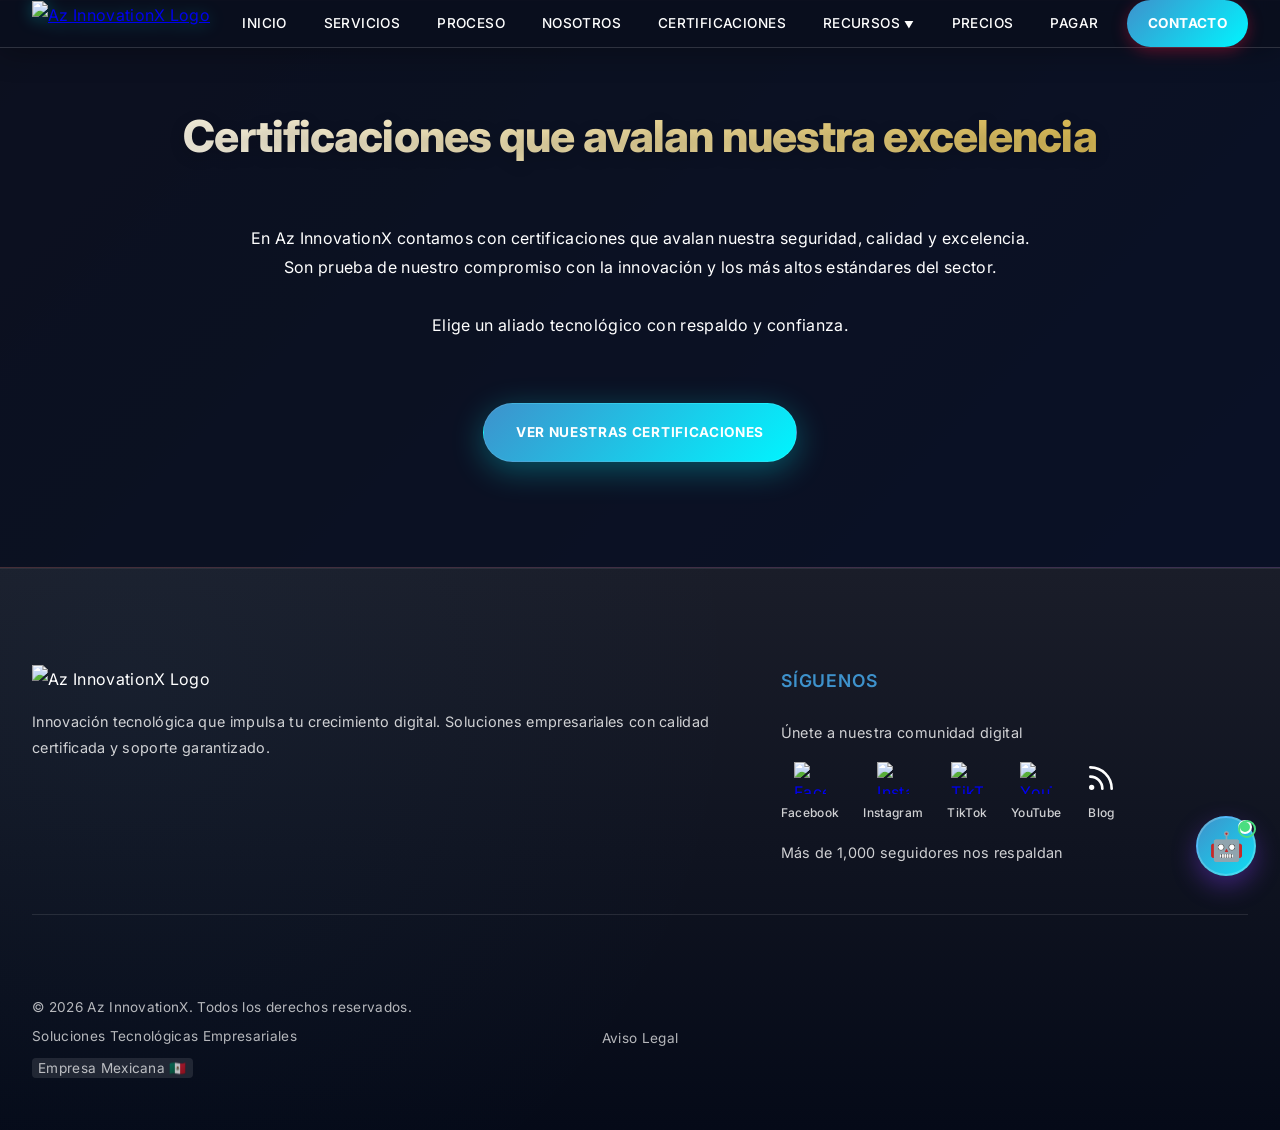
==== commit c2615135: "feat: redesign chatbot floating widget and add YouTube integration - Redesigned chatbot toggle as a " ====
--- a/certificaciones.html
+++ b/certificaciones.html
@@ -60,7 +60,8 @@
         "sameAs": [
           "https://www.facebook.com/AzInnovationX?mibextid=ZbWKwL",
           "https://www.instagram.com/azinnovationx?igsh=MWN6Y2I1OWZycHVkOA==",
-          "https://www.tiktok.com/@innovationx09?_t=ZS-8yJNEWarLPO&_r=1"
+          "https://www.tiktok.com/@innovationx09?_t=ZS-8yJNEWarLPO&_r=1",
+          "https://www.youtube.com/@AzInnovationX"
         ]
       },
       {
@@ -163,6 +164,7 @@
   </main>
     <div id="chatbot-container">
     <div id="chat-welcome-bubble">
+      <button class="close-welcome-bubble" aria-label="Cerrar saludo">✕</button>
       👋 ¡Hola! ¿Listo para llevar tu negocio al siguiente nivel? Escríbeme, tengo algo especial para ti 🚀
     </div>
     <div id="chatbot-window">
@@ -206,6 +208,7 @@
       </form>
     </div>
     <button id="chatbot-toggle">
+      <span class="status-indicator"></span>
       <span class="icon-open">🤖</span>
     </button>
   </div>
--- a/css/style.css
+++ b/css/style.css
@@ -700,23 +700,80 @@
 .contact-icon{font-size:1.8rem;margin-right:1rem;color:var(--primary-electric-blue)}
 .contact-item a{color:#fff;text-decoration:none;transition:color .3s ease}
 .contact-item a:hover{color:var(--primary-electric-blue)}
-#chatbot-container{position:fixed;bottom:15px;right:15px;z-index:99999;display:flex;flex-direction:column;align-items:flex-end}
-#chatbot-toggle{width:60px;height:60px;background:linear-gradient(135deg, #7c3aed 0%, #3b82f6 100%);border-radius:50%;display:flex;align-items:center;justify-content:center;cursor:pointer;box-shadow:0 10px 25px rgba(124, 58, 237, 0.4);transition:all .3s ease;border:0;animation:pulse-animation 2s infinite; position: relative;}
-@keyframes pulse-animation{0%{transform:scale(1);box-shadow:0 10px 25px rgba(124, 58, 237, 0.4)}
-50%{transform:scale(1.05);box-shadow:0 15px 35px rgba(124, 58, 237, 0.6)}
-100%{transform:scale(1);box-shadow:0 10px 25px rgba(124, 58, 237, 0.4)}
-}
-#chatbot-toggle:hover{transform:scale(1.1) rotate(10deg);box-shadow:0 12px 30px rgba(124, 58, 237, 0.6)}
+#chatbot-container{position:fixed;bottom:24px;right:24px;z-index:99999;display:flex;flex-direction:column;align-items:flex-end}
+#chatbot-toggle {
+  width: 60px;
+  height: 60px;
+  background: linear-gradient(-45deg, #7c3aed, #3b82f6, #00F5FF, #3E92CC);
+  background-size: 400% 400%;
+  animation: gradientBG 10s ease infinite, pulse-ring 2s cubic-bezier(0.455, 0.03, 0.515, 0.955) infinite;
+  border-radius: 50%;
+  display: flex;
+  align-items: center;
+  justify-content: center;
+  cursor: pointer;
+  box-shadow: 0 10px 25px rgba(124, 58, 237, 0.4);
+  transition: var(--transition-smooth);
+  border: 2px solid rgba(255, 255, 255, 0.2);
+  position: relative;
+  z-index: 10002;
+}
+
+@keyframes gradientBG {
+  0% { background-position: 0% 50%; }
+  50% { background-position: 100% 50%; }
+  100% { background-position: 0% 50%; }
+}
+
+@keyframes pulse-ring {
+  0% { transform: scale(0.95); box-shadow: 0 0 0 0 rgba(124, 58, 237, 0.7); }
+  70% { transform: scale(1); box-shadow: 0 0 0 12px rgba(124, 58, 237, 0); }
+  100% { transform: scale(0.95); box-shadow: 0 0 0 0 rgba(124, 58, 237, 0); }
+}
+
+#chatbot-toggle:hover {
+  transform: scale(1.1);
+  box-shadow: 0 15px 35px rgba(124, 58, 237, 0.6);
+}
+
+#chatbot-toggle .status-indicator {
+  position: absolute;
+  top: 2px;
+  right: 2px;
+  width: 14px;
+  height: 14px;
+  background-color: #4ade80;
+  border: 2px solid white;
+  border-radius: 50%;
+  z-index: 1;
+}
+
+#chatbot-toggle .status-indicator::after {
+  content: '';
+  position: absolute;
+  top: -2px;
+  left: -2px;
+  width: 14px;
+  height: 14px;
+  border: 2px solid #4ade80;
+  border-radius: 50%;
+  animation: status-pulse 2s infinite;
+}
+
+@keyframes status-pulse {
+  0% { transform: scale(1); opacity: 1; }
+  100% { transform: scale(2.5); opacity: 0; }
+}
 
 #chatbot-toggle .icon-open {
-  font-size: 24px;
+  font-size: 28px;
   color: white;
   display: flex !important;
 }
 
 #chatbot-toggle .icon-close {
   display: none;
-  font-size: 24px;
+  font-size: 28px;
   color: white;
 }
 #chat-welcome-bubble {
@@ -725,16 +782,45 @@
   right: 0;
   background: #ffffff;
   color: #1a1a2e;
-  padding: 12px 20px;
+  padding: 15px 30px 15px 15px;
   border-radius: 18px 18px 2px 18px;
   font-size: 0.9rem;
   font-weight: 500;
-  width: 240px;
-  box-shadow: 0 10px 30px rgba(0, 0, 0, 0.2);
-  animation: slideInUp-chat 0.5s cubic-bezier(0.175, 0.885, 0.32, 1.275);
+  width: 260px;
+  box-shadow: 0 15px 35px rgba(0, 0, 0, 0.2);
+  animation: fadeInSlideUp 0.6s cubic-bezier(0.165, 0.84, 0.44, 1);
   display: none;
   z-index: 10000;
-}
+  border: 1px solid rgba(0,0,0,0.05);
+}
+
+@keyframes fadeInSlideUp {
+  from { opacity: 0; transform: translateY(20px); }
+  to { opacity: 1; transform: translateY(0); }
+}
+
+.close-welcome-bubble {
+  position: absolute;
+  top: 8px;
+  right: 8px;
+  width: 20px;
+  height: 20px;
+  display: flex;
+  align-items: center;
+  justify-content: center;
+  background: rgba(0,0,0,0.05);
+  border-radius: 50%;
+  border: none;
+  cursor: pointer;
+  color: #1a1a2e;
+  font-size: 10px;
+  transition: background 0.3s;
+}
+
+.close-welcome-bubble:hover {
+  background: rgba(0,0,0,0.1);
+}
+
 #chat-welcome-bubble::after {
   content: '';
   position: absolute;
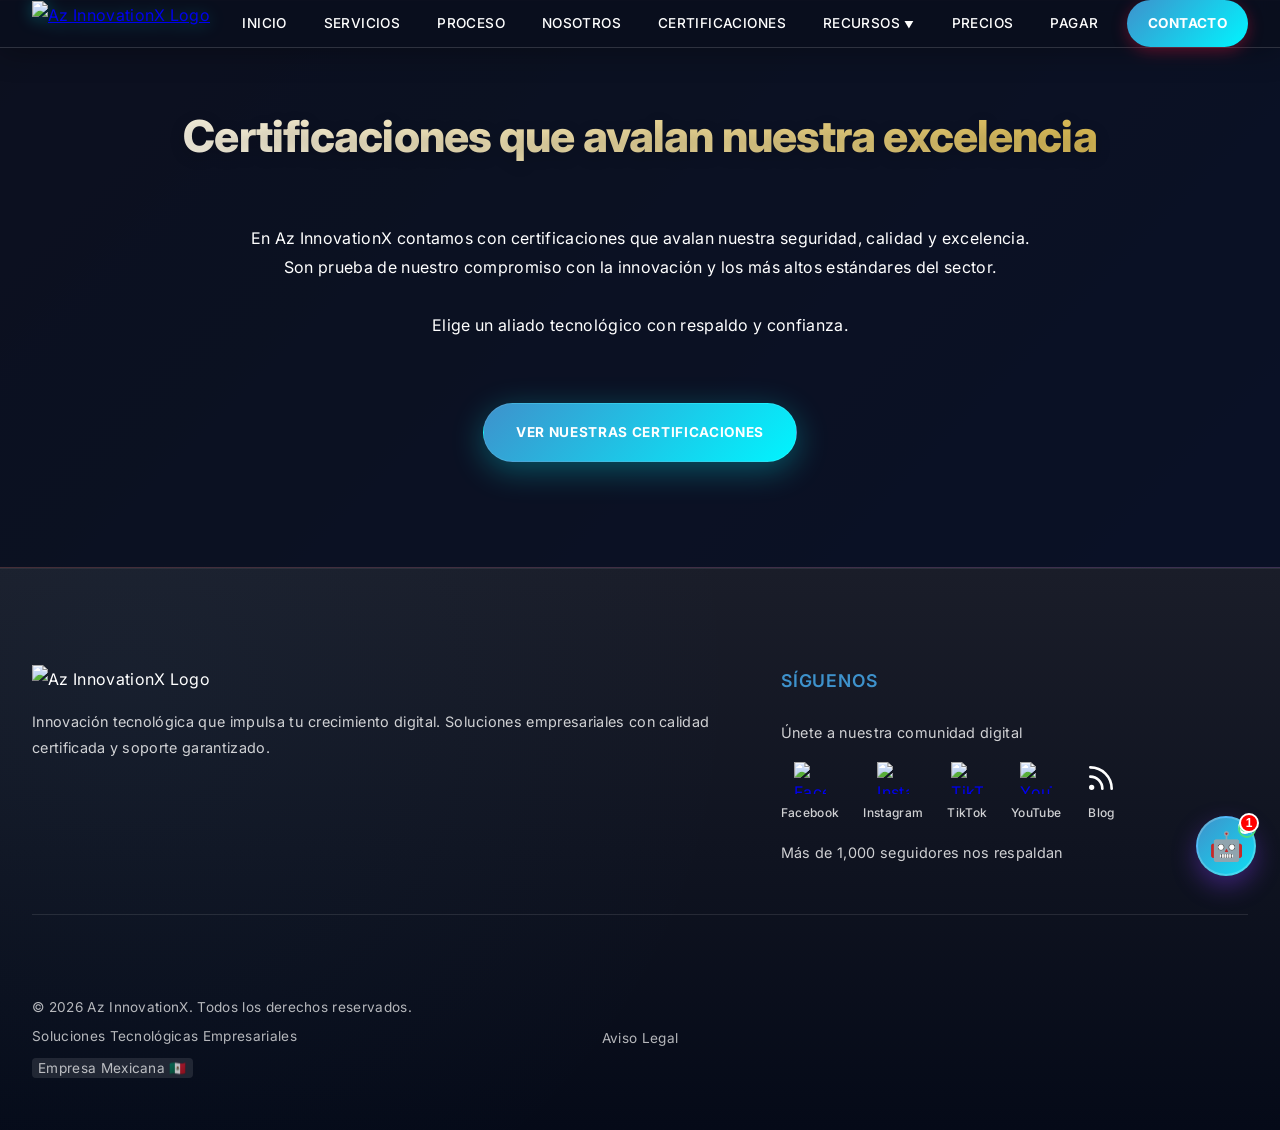
==== commit 989d2cbc: "feat(chatbot): enhance UI/UX with modern design, quick replies, and lead qualification - Applied mod" ====
--- a/certificaciones.html
+++ b/certificaciones.html
@@ -178,7 +178,8 @@
             <span class="status-dot"></span>
             <span>En línea</span>
           </div>
-          <p class="subtitle">Respuesta en segundos · Disponible 24/7</p>
+          <span class="response-time">Responde en segundos</span>
+          <p class="subtitle">Disponible 24/7</p>
         </div>
         <div class="header-controls">
           <button id="chatbot-expand-toggle" title="Expandir/Minimizar">
@@ -209,6 +210,7 @@
     </div>
     <button id="chatbot-toggle">
       <span class="status-indicator"></span>
+      <span class="chatbot-badge">1</span>
       <span class="icon-open">🤖</span>
     </button>
   </div>
--- a/css/style.css
+++ b/css/style.css
@@ -70,10 +70,11 @@
   gap: 0.8rem;
   list-style: none;
   border-bottom: 1px solid var(--glass-border);
+  z-index: 1002;
 }
 .nav-links.active{display:flex}
-.nav-links.active li{margin:0;text-align:center}
-.nav-links a{color:#fff;text-decoration:none;transition:all .3s ease;position:relative;font-weight:500;letter-spacing:.03em;text-transform:uppercase;font-size:.85rem;padding:.8rem 0}
+.nav-links.active li{margin:0;text-align:center;width:100%}
+.nav-links a{color:#fff;text-decoration:none;transition:all .3s ease;position:relative;font-weight:500;letter-spacing:.03em;text-transform:uppercase;font-size:.85rem;padding:.8rem 0;display:block;width:100%}
 .nav-links a:hover {
   color: var(--accent-cyan);
 }
@@ -463,20 +464,23 @@
 }
 
 .founder-photo {
-  width: 180px;
-  height: 180px;
-  border-radius: 50%;
+  width: 100%;
+  max-width: 320px;
+  height: 450px;
+  border-radius: 24px;
   object-fit: cover;
-  background: linear-gradient(45deg, var(--primary-electric-blue), var(--accent-cyan));
-  display: flex;
-  align-items: center;
-  justify-content: center;
-  font-size: 3.5rem;
-  font-weight: 800;
-  color: white;
-  border: 5px solid var(--glass-border);
-  box-shadow: 0 10px 30px rgba(0, 245, 255, 0.3);
+  object-position: center 10%;
+  background: rgba(255, 255, 255, 0.05);
+  border: 1px solid var(--glass-border);
+  box-shadow: 0 20px 40px rgba(0, 0, 0, 0.4);
   flex-shrink: 0;
+  transition: var(--transition-smooth);
+}
+
+.founder-photo:hover {
+  transform: translateY(-5px);
+  border-color: var(--accent-cyan);
+  box-shadow: 0 25px 50px rgba(0, 245, 255, 0.2);
 }
 
 .founder-info h3 {
@@ -636,6 +640,8 @@
   display: flex;
   gap: 1.5rem;
   flex-wrap: wrap;
+  position: relative;
+  z-index: 5;
 }
 
 .social-item {
@@ -700,13 +706,14 @@
 .contact-icon{font-size:1.8rem;margin-right:1rem;color:var(--primary-electric-blue)}
 .contact-item a{color:#fff;text-decoration:none;transition:color .3s ease}
 .contact-item a:hover{color:var(--primary-electric-blue)}
-#chatbot-container{position:fixed;bottom:24px;right:24px;z-index:99999;display:flex;flex-direction:column;align-items:flex-end}
+#chatbot-container{position:fixed;bottom:24px;right:24px;z-index:99999;display:flex;flex-direction:column;align-items:flex-end;pointer-events:none}
+#chatbot-container > * {pointer-events:auto}
 #chatbot-toggle {
   width: 60px;
   height: 60px;
   background: linear-gradient(-45deg, #7c3aed, #3b82f6, #00F5FF, #3E92CC);
   background-size: 400% 400%;
-  animation: gradientBG 10s ease infinite, pulse-ring 2s cubic-bezier(0.455, 0.03, 0.515, 0.955) infinite;
+  animation: gradientBG 10s ease infinite, pulse-ring 2s cubic-bezier(0.455, 0.03, 0.515, 0.955) infinite, az-soft-pulse 3s infinite ease-in-out;
   border-radius: 50%;
   display: flex;
   align-items: center;
@@ -732,7 +739,7 @@
 }
 
 #chatbot-toggle:hover {
-  transform: scale(1.1);
+  transform: scale(1.08);
   box-shadow: 0 15px 35px rgba(124, 58, 237, 0.6);
 }
 
@@ -763,6 +770,41 @@
 @keyframes status-pulse {
   0% { transform: scale(1); opacity: 1; }
   100% { transform: scale(2.5); opacity: 0; }
+}
+
+@keyframes az-soft-pulse {
+  0% { transform: scale(1); }
+  50% { transform: scale(1.04); }
+  100% { transform: scale(1); }
+}
+
+.chatbot-badge {
+  position: absolute;
+  top: -5px;
+  right: -5px;
+  background: #ff0000;
+  color: white;
+  width: 20px;
+  height: 20px;
+  border-radius: 50%;
+  display: flex;
+  align-items: center;
+  justify-content: center;
+  font-size: 12px;
+  font-weight: bold;
+  border: 2px solid white;
+  z-index: 10003;
+  animation: az-pulse 2s infinite;
+}
+
+@keyframes az-pulse {
+  0% { transform: scale(1); box-shadow: 0 0 0 0 rgba(255, 0, 0, 0.7); }
+  70% { transform: scale(1.1); box-shadow: 0 0 0 10px rgba(255, 0, 0, 0); }
+  100% { transform: scale(1); box-shadow: 0 0 0 0 rgba(255, 0, 0, 0); }
+}
+
+#chatbot-container.chat-open .chatbot-badge {
+  display: none;
 }
 
 #chatbot-toggle .icon-open {
@@ -839,8 +881,8 @@
   backdrop-filter: blur(25px) saturate(180%);
   -webkit-backdrop-filter: blur(25px) saturate(180%);
   border: 1px solid rgba(255, 255, 255, 0.2);
-  border-radius: 24px;
-  box-shadow: 0 20px 50px rgba(0, 0, 0, 0.5);
+  border-radius: 16px;
+  box-shadow: 0 8px 32px rgba(0,0,0,0.18);
   display: flex;
   visibility: hidden;
   opacity: 0;
@@ -854,19 +896,19 @@
 }
  #chatbot-window.expanded{position:fixed;top:2.5vh;bottom:2.5vh;left:2.5vw;right:2.5vw;width:auto;height:auto;max-width:100%;max-height:100%;margin:0;transform:none}
 #chatbot-container:has(#chatbot-window.expanded) #contact-button,#chatbot-container:has(#chatbot-window.expanded) #chatbot-toggle{display:none}
-#chatbot-window.active{visibility: visible; opacity: 1; transform: translateY(0) scale(1);}
+#chatbot-window.active{visibility: visible; opacity: 1; transform: translateY(0) scale(1); animation: scaleIn 0.25s cubic-bezier(0.34, 1.56, 0.64, 1);}
 @keyframes slideInUp-chat{from{opacity:0;transform:translateY(30px) scale(0.95)}
 to{opacity:1;transform:translateY(0) scale(1)}
 }
 #chatbot-header {
-  padding: 1.2rem;
-  background: linear-gradient(135deg, #1a1a2e 0%, #7c3aed 100%);
+  padding: 0.8rem 1.2rem;
+  background: linear-gradient(135deg, var(--primary-deep-blue) 0%, var(--primary-electric-blue) 100%);
   border-bottom: 1px solid rgba(255, 255, 255, 0.1);
   display: flex;
   justify-content: space-between;
   align-items: center;
   position: relative;
-  overflow: hidden;
+  min-height: 80px;
 }
 #chatbot-header::after {
   content: '';
@@ -893,6 +935,7 @@
   color: #4ade80;
   font-weight: 600;
   margin-top: 2px;
+  margin-bottom: 2px;
 }
 #chatbot-header .bot-info .status-dot {
   width: 8px;
@@ -908,10 +951,17 @@
   100% { transform: scale(0.95); box-shadow: 0 0 0 0 rgba(74, 222, 128, 0); }
 }
 #chatbot-header .bot-info p.subtitle {
-  margin: 2px 0 0;
+  margin: 0;
   font-size: 0.7rem;
   color: rgba(255, 255, 255, 0.8);
   font-weight: 400;
+}
+
+#chatbot-header .bot-info .response-time {
+  font-size: 0.65rem;
+  color: rgba(255, 255, 255, 0.9);
+  display: block;
+  font-weight: 500;
 }
 #chatbot-messages{flex-grow:1;padding:1rem;overflow-y:auto;display:flex;flex-direction:column;gap:10px;background:rgba(0,0,0,0.1);border-radius:12px;margin:.6rem;margin-bottom:0}
 #chatbot-messages::-webkit-scrollbar{width:5px}
@@ -921,28 +971,34 @@
   display: flex;
   align-items: flex-end;
   gap: 8px;
-  margin-bottom: 4px;
-  animation: fadeIn 0.3s ease;
+  margin-bottom: 12px;
+  animation: fadeSlideIn 0.3s ease-out both;
 }
 .message-wrapper.bot { align-self: flex-start; }
 .message-wrapper.user { align-self: flex-end; flex-direction: row-reverse; }
 
-.chat-message{padding:12px 16px; max-width:85%;line-height:1.4; box-shadow:0 4px 12px rgba(0,0,0,0.1);font-size:.9rem; position: relative;}
-@keyframes fadeIn{from{opacity:0;transform:translateY(8px)}
-to{opacity:1;transform:translateY(0)}
+.chat-message{padding:12px 18px; max-width:85%;line-height:1.5; box-shadow:0 4px 15px rgba(0,0,0,0.1);font-size:.95rem; position: relative;}
+
+@keyframes messageAppear {
+  from { opacity: 0; transform: translateY(15px) scale(0.95); }
+  to { opacity: 1; transform: translateY(0) scale(1); }
 }
 .bot-message {
-  background: #ffffff;
-  color: #1a1a2e;
+  background: var(--primary-electric-blue);
+  color: #ffffff;
   border-radius: 18px 18px 18px 4px;
   align-self: flex-start;
+  padding: 12px 16px;
+  box-shadow: 0 2px 8px rgba(0,0,0,0.08);
 }
 
 .user-message {
-  background: linear-gradient(135deg, #7c3aed 0%, #3b82f6 100%);
-  color: #ffffff;
+  background: #f0f0f0;
+  color: #333333;
   border-radius: 18px 18px 4px 18px;
   align-self: flex-end;
+  padding: 12px 16px;
+  box-shadow: 0 2px 8px rgba(0,0,0,0.08);
 }
 .bot-avatar-small {
   width: 28px;
@@ -953,10 +1009,64 @@
   border: 1px solid rgba(255, 255, 255, 0.2);
 }
 .chat-message .options{margin-top:8px;display:flex;flex-wrap:wrap;gap:6px}
-.chat-message .option-button{background: linear-gradient(135deg, #7c3aed 0%, #3b82f6 100%); border: none; color:white;padding:8px 16px;border-radius:20px;cursor:pointer;transition:all .3s ease;font-size:.8rem;font-weight:600;letter-spacing:.01em; box-shadow: 0 4px 10px rgba(124, 58, 237, 0.2);}
+.chat-message .option-button {
+  background: linear-gradient(135deg, #7c3aed 0%, #3b82f6 100%);
+  border: none;
+  color: white;
+  padding: 12px 20px;
+  min-height: 44px;
+  border-radius: 22px;
+  cursor: pointer;
+  transition: all 0.3s cubic-bezier(0.4, 0, 0.2, 1);
+  font-size: .85rem;
+  font-weight: 600;
+  letter-spacing: .01em;
+  box-shadow: 0 4px 10px rgba(124, 58, 237, 0.2);
+  display: flex;
+  align-items: center;
+  justify-content: center;
+}
+
+/* Navigation Buttons Styles */
+.option-button.nav-btn {
+  background: rgba(255, 255, 255, 0.15) !important;
+  color: #1a1a2e !important;
+  border: 1px solid rgba(0, 0, 0, 0.1) !important;
+  backdrop-filter: blur(4px);
+}
 .chat-message .option-button:hover{transform:translateY(-2px);box-shadow:0 6px 15px rgba(124, 58, 237, 0.3); filter: brightness(1.1);}
+
+/* Quick Replies Chips */
+.quick-replies-container {
+  display: flex;
+  flex-wrap: wrap;
+  gap: 8px;
+  padding: 10px;
+  margin: 0 10px 10px;
+  animation: fadeSlideIn 0.3s ease-out;
+}
+
+.quick-reply-chip {
+  background: #ffffff;
+  border: 1.5px solid var(--primary-electric-blue);
+  color: var(--primary-electric-blue);
+  padding: 8px 16px;
+  border-radius: 20px;
+  font-size: 0.85rem;
+  font-weight: 600;
+  cursor: pointer;
+  transition: all 0.2s ease;
+  white-space: nowrap;
+}
+
+.quick-reply-chip:hover {
+  background: var(--primary-electric-blue);
+  color: #ffffff;
+  transform: translateY(-2px);
+  box-shadow: 0 4px 10px rgba(62, 146, 204, 0.2);
+}
 #chatbot-input-form{display:flex;padding:1rem;background: rgba(0,0,0,0.2); border-top: 1px solid rgba(255,255,255,0.1);}
-#chatbot-input{flex-grow:1;padding:12px 20px;background:rgba(255,255,255,0.1);border:1px solid rgba(255,255,255,0.2);border-radius:25px;color:white;font-size:.9rem;transition:all 0.3s ease;margin-right:10px}
+#chatbot-input{flex-grow:1;padding:12px 20px;background:rgba(255,255,255,0.1);border:1px solid rgba(255,255,255,0.2);border-radius:25px;color:white;font-size:16px;transition:all 0.3s ease;margin-right:10px}
 #chatbot-input:focus{outline:0;border-color:#7c3aed;background:rgba(255,255,255,0.15);box-shadow:0 0 0 3px rgba(124, 58, 237, 0.2)}
 #chatbot-send{width:44px;height:44px;border:0;background:linear-gradient(135deg, #7c3aed 0%, #3b82f6 100%);border-radius:50%;color:white;font-size:1.1rem;cursor:pointer;transition:all .3s ease;display:flex;align-items:center;justify-content:center;box-shadow:0 4px 15px rgba(124, 58, 237, 0.3); position: relative; overflow: hidden;}
 #chatbot-send::after {
@@ -1023,14 +1133,24 @@
 #chatbot-container{bottom:10px;right:10px}
 #chatbot-toggle{width:50px;height:50px}
 #chatbot-toggle .icon-open,#chatbot-toggle .icon-close{font-size:22px}
-#chatbot-window{width:90vw;max-width:340px;height:80vh;max-height:550px;border-radius:15px}
+#chatbot-window{width:95vw !important;max-width:420px;height:85vh !important;max-height:680px;border-radius:15px;position:fixed;bottom:10px;right:2.5vw;}
 #chatbot-header .avatar{width:32px;height:32px}
 #chatbot-header .bot-info h4{font-size:.9rem}
 #chatbot-header .bot-info p{font-size:.75rem}
 .chat-message{font-size:.85rem;padding:8px 12px}
 .chat-message .option-button{font-size:.8rem;padding:6px 10px}
-#chatbot-input{font-size:.85rem;padding:8px 14px}
+#chatbot-input{font-size:16px !important;padding:8px 14px}
 #chatbot-send{width:38px;height:38px;font-size:1rem}
+
+#chatbot-close-btn {
+  width: 44px !important;
+  height: 44px !important;
+  min-width: 44px !important;
+  min-height: 44px !important;
+  display: flex;
+  align-items: center;
+  justify-content: center;
+}
 .custom-cursor{display:none !important}
 .video-container{margin:1.5rem auto 0;border-radius:12px}
 .video-container iframe{border-radius:10px}
@@ -1076,7 +1196,8 @@
 .modal-content h4{color:var(--primary-electric-blue);margin-bottom:1.5rem;font-size:1.5rem}
 .modal-content p{margin-bottom:1rem;line-height:1.6;opacity:.9}
 .modal-content a{color:var(--primary-electric-blue);text-decoration:none;font-weight:bold}
-@media(max-width:480px){.hero h1{font-size:1.6rem}
+@media(max-width:480px){
+.hero h1{font-size:1.6rem}
 .hero p{font-size:.95rem}
 .section-title{font-size:1.6rem}
 .service-card{padding:1rem}
@@ -1330,8 +1451,22 @@
 }
 
 /* OPTIMIZACIÓN: CSS minificado para reducir el tamaño del archivo y acelerar la carga */
+.header-controls button {
+  background: none;
+  border: none;
+  padding: 0;
+  cursor: pointer;
+  color: white;
+  display: flex;
+  align-items: center;
+  justify-content: center;
+  transition: all 0.3s ease;
+  flex-shrink: 0;
+  position: relative;
+  z-index: 10;
+}
 .header-controls button:hover{background-color:rgba(255,255,255,0.1);transform:scale(1.1)}
-#chatbot-header .bot-info{margin-right:auto}
+#chatbot-header .bot-info{margin-right:auto; min-width: 0; flex: 1;}
  #chatbot-container:has(#chatbot-window.expanded) #contact-button,#chatbot-container:has(#chatbot-window.expanded) #chatbot-toggle{display:none}
 
 /* Ocultar menú móvil en desktop */
@@ -1460,10 +1595,15 @@
 }
 
 
-.dropdown:hover .dropdown-menu {
+.dropdown:hover .dropdown-menu,
+.dropdown.touch-active .dropdown-menu {
   opacity: 1;
   visibility: visible;
   transform: translateY(0);
+}
+
+.dropdown.touch-active .arrow {
+  transform: rotate(180deg);
 }
 
 
@@ -1626,3 +1766,41 @@
 */
 @media (max-width: 768px) { #video-facade { background-position: center 30% !important; }
  }
+
+/* Typing Indicator */
+.typing-indicator {
+  display: flex;
+  gap: 4px;
+  padding: 12px 16px;
+  background: var(--primary-electric-blue);
+  border-radius: 18px 18px 18px 4px;
+  width: fit-content;
+  box-shadow: 0 2px 8px rgba(0,0,0,0.08);
+  margin-bottom: 12px;
+}
+
+.typing-dot {
+  width: 6px;
+  height: 6px;
+  background: #ffffff;
+  border-radius: 50%;
+  animation: typingBounce 1.4s infinite ease-in-out;
+}
+
+.typing-dot:nth-child(2) { animation-delay: 0.2s; }
+.typing-dot:nth-child(3) { animation-delay: 0.4s; }
+
+@keyframes typingBounce {
+  0%, 80%, 100% { transform: translateY(0); }
+  40% { transform: translateY(-6px); }
+}
+
+@keyframes fadeSlideIn {
+  from { opacity: 0; transform: translateY(10px); }
+  to { opacity: 1; transform: translateY(0); }
+}
+
+@keyframes scaleIn {
+  from { opacity: 0; transform: scale(0.8); }
+  to { opacity: 1; transform: scale(1); }
+}
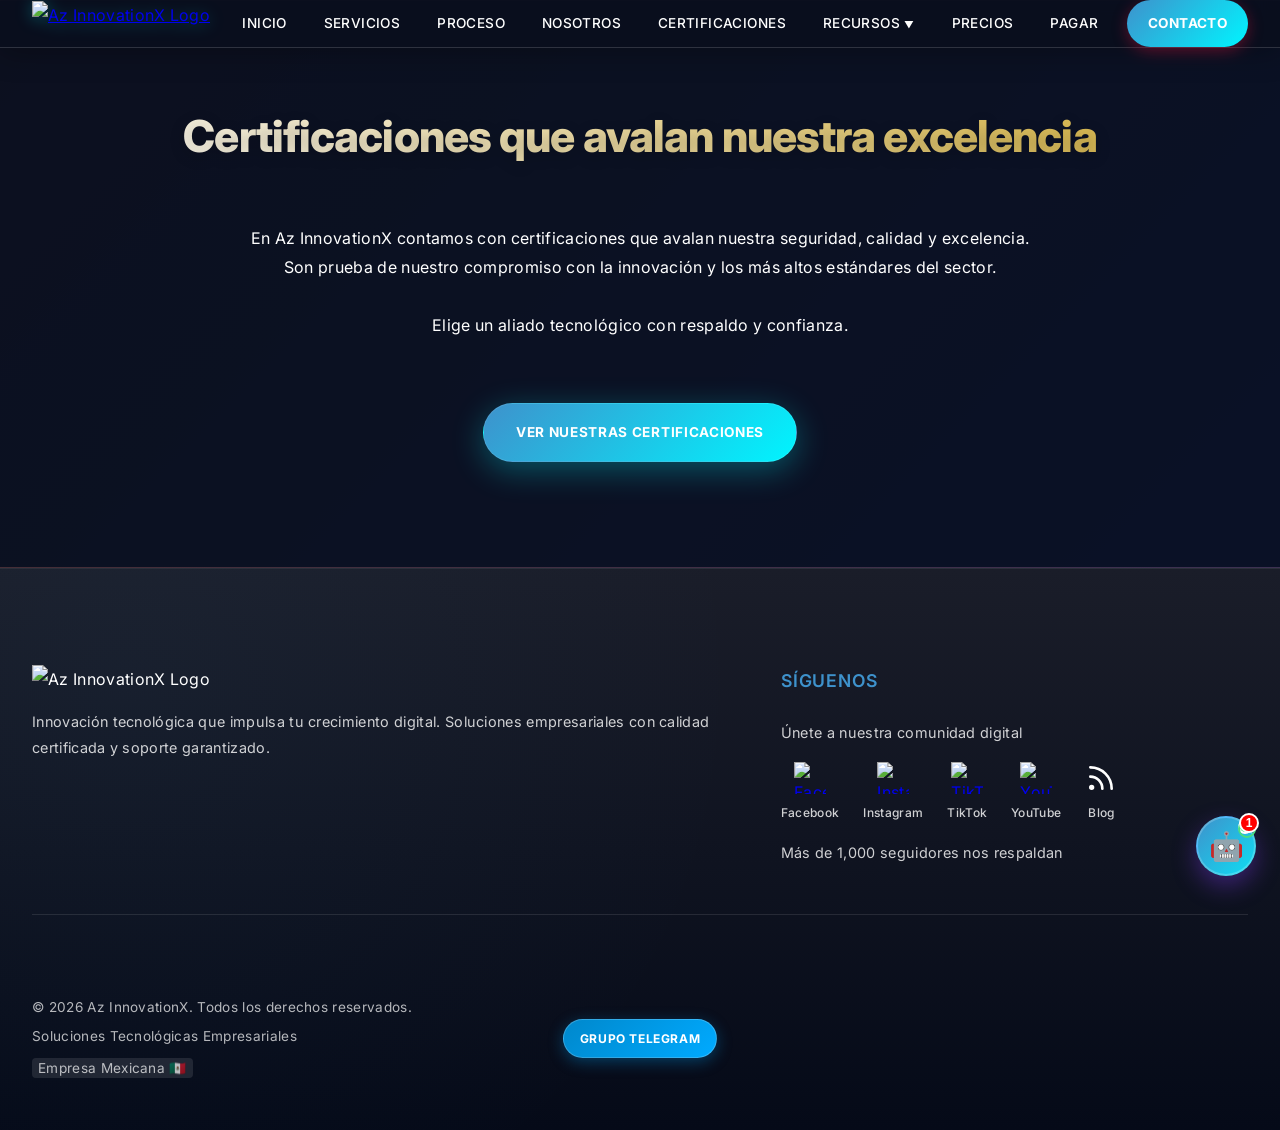
==== commit 1215d642: "feat: replace Aviso Legal with professional Grupo Telegram button - Replaced 'Aviso Legal' link with" ====
--- a/certificaciones.html
+++ b/certificaciones.html
@@ -165,7 +165,7 @@
     <div id="chatbot-container">
     <div id="chat-welcome-bubble">
       <button class="close-welcome-bubble" aria-label="Cerrar saludo">✕</button>
-      👋 ¡Hola! ¿Listo para llevar tu negocio al siguiente nivel? Escríbeme, tengo algo especial para ti 🚀
+      👋 ¡Hola! ¿En qué podemos ayudarte? Resolvemos tus dudas al instante. 🚀
     </div>
     <div id="chatbot-window">
       <div id="chatbot-header">
@@ -182,11 +182,6 @@
           <p class="subtitle">Disponible 24/7</p>
         </div>
         <div class="header-controls">
-          <button id="chatbot-expand-toggle" title="Expandir/Minimizar">
-            <svg xmlns="http://www.w3.org/2000/svg" width="18" height="18" viewBox="0 0 24 24" fill="none" stroke="currentColor" stroke-width="2.5" stroke-linecap="round" stroke-linejoin="round" class="icon-expand">
-              <path d="M8 3H5a2 2 0 0 0-2 2v3m18 0V5a2 2 0 0 0-2-2h-3m0 18h3a2 2 0 0 0 2-2v-3M3 16v3a2 2 0 0 0 2 2h3"></path>
-            </svg>
-          </button>
           <button id="chatbot-close-btn" title="Cerrar Chat">
             <svg xmlns="http://www.w3.org/2000/svg" width="20" height="20" viewBox="0 0 24 24" fill="none" stroke="currentColor" stroke-width="2.5" stroke-linecap="round" stroke-linejoin="round">
               <line x1="18" y1="6" x2="6" y2="18"></line>
@@ -264,7 +259,7 @@
       </div>
       <!-- Centro -->
       <div class="footer-legal-links">
-        <a href="#">Aviso Legal</a>
+        <a href="https://t.me/+ltQOFScXANI2N2Ix" target="_blank" rel="noopener noreferrer" class="telegram-link">Grupo Telegram</a>
       </div>
       <!-- Lado Derecho -->
       <div></div>
--- a/css/style.css
+++ b/css/style.css
@@ -57,7 +57,6 @@
 }
 .nav-links {
   display: none;
-  flex-direction: column;
   position: absolute;
   top: 100%;
   left: 0;
@@ -65,31 +64,62 @@
   background: linear-gradient(180deg, rgba(10, 36, 99, 0.98), rgba(26, 26, 46, 0.95));
   backdrop-filter: var(--blur-deep);
   -webkit-backdrop-filter: var(--blur-deep);
-  padding: 1.5rem 0;
+  padding: 1.5rem 1rem;
   box-shadow: 0 10px 30px rgba(0, 0, 0, 0.4);
-  gap: 0.8rem;
+  gap: 0.6rem;
   list-style: none;
   border-bottom: 1px solid var(--glass-border);
   z-index: 1002;
-}
-.nav-links.active{display:flex}
-.nav-links.active li{margin:0;text-align:center;width:100%}
-.nav-links a{color:#fff;text-decoration:none;transition:all .3s ease;position:relative;font-weight:500;letter-spacing:.03em;text-transform:uppercase;font-size:.85rem;padding:.8rem 0;display:block;width:100%}
+  max-height: calc(100vh - 80px); /* Ajuste dinámico para evitar desbordamiento */
+  overflow-y: auto;
+}
+.nav-links.active {
+  display: grid;
+  grid-template-columns: repeat(2, 1fr);
+}
+.nav-links.active li {
+  margin: 0;
+  text-align: center;
+  width: 100%;
+}
+.nav-links.active li:last-child {
+  grid-column: span 2;
+}
+.nav-links a {
+  color: #fff;
+  text-decoration: none;
+  transition: all 0.3s ease;
+  position: relative;
+  font-weight: 600;
+  letter-spacing: .03em;
+  text-transform: uppercase;
+  font-size: 0.75rem;
+  padding: 1rem 0.5rem;
+  display: flex;
+  align-items: center;
+  justify-content: center;
+  width: 100%;
+  height: 100%;
+  background: rgba(255, 255, 255, 0.08);
+  border: 1px solid rgba(255, 255, 255, 0.12);
+  border-radius: 14px;
+  text-align: center;
+  box-shadow: 0 4px 15px rgba(0,0,0,0.1);
+}
 .nav-links a:hover {
   color: var(--accent-cyan);
-}
-
-.nav-links a::after {
-  content: '';
-  position: absolute;
-  width: 0;
-  height: 2px;
-  bottom: -2px;
-  left: 0;
-  background: linear-gradient(45deg, var(--accent-cyan), var(--primary-electric-blue));
-  transition: width 0.3s ease;
-}
-.nav-links a:hover::after{width:100%}
+  background: rgba(255, 255, 255, 0.15);
+  border-color: var(--accent-cyan);
+  transform: translateY(-2px);
+}
+.nav-links li:last-child a {
+  background: linear-gradient(135deg, var(--primary-electric-blue), var(--accent-cyan));
+  border: none;
+  font-weight: 800;
+  font-size: 0.9rem;
+  margin-top: 0.5rem;
+  box-shadow: 0 8px 25px rgba(0, 245, 255, 0.3);
+}
 .mobile-menu{display:flex;flex-direction:column;cursor:pointer;z-index:1001;padding:5px}
 .mobile-menu span{width:24px;height:3px;background:var(--neutral-white);margin:3px 0;transition:.3s;border-radius:2px}
 .mobile-menu.active span:nth-child(1){transform:rotate(-45deg) translate(-4px,5px)}
@@ -894,7 +924,7 @@
   transition: opacity 0.4s ease, transform 0.4s cubic-bezier(0.175, 0.885, 0.32, 1.275), visibility 0.4s;
   z-index: 10001;
 }
- #chatbot-window.expanded{position:fixed;top:2.5vh;bottom:2.5vh;left:2.5vw;right:2.5vw;width:auto;height:auto;max-width:100%;max-height:100%;margin:0;transform:none}
+ #chatbot-window.expanded{position:fixed;top:0;bottom:0;left:0;right:0;width:100vw;height:100vh;max-width:100%;max-height:100%;margin:0;transform:none;border-radius:0;z-index:100000}
 #chatbot-container:has(#chatbot-window.expanded) #contact-button,#chatbot-container:has(#chatbot-window.expanded) #chatbot-toggle{display:none}
 #chatbot-window.active{visibility: visible; opacity: 1; transform: translateY(0) scale(1); animation: scaleIn 0.25s cubic-bezier(0.34, 1.56, 0.64, 1);}
 @keyframes slideInUp-chat{from{opacity:0;transform:translateY(30px) scale(0.95)}
@@ -1155,7 +1185,7 @@
 .video-container{margin:1.5rem auto 0;border-radius:12px}
 .video-container iframe{border-radius:10px}
 .cta-button{padding:12px 24px;font-size:.8rem;margin-top:1.5rem}
- #chatbot-window.expanded{top:1vh;bottom:1vh;left:1vw;right:1vw;}
+ #chatbot-window.expanded{top:0;bottom:0;left:0;right:0;}
 }
 #pagos{padding:4rem 0;text-align:center;position:relative;background-image:url('https://i.ibb.co/mCLbxQwg/Generated-Image-October-18-2025-10-13-AM.png');background-size:cover;background-position:center;background-repeat:no-repeat}
 #pagos::before{content:'';position:absolute;top:0;left:0;right:0;bottom:0;background-color:rgba(10,15,30,0.8);z-index:1}
@@ -1437,6 +1467,34 @@
 .footer-legal-links{display:flex;gap:1.5rem;justify-content:center}
 .footer-legal-links a{color:rgba(255,255,255,0.7);text-decoration:none;font-size:.85rem;transition:color .3s ease}
 .footer-legal-links a:hover{color:var(--primary-electric-blue)}
+
+.telegram-link {
+  background: linear-gradient(135deg, #0088cc, #00aaff);
+  color: white !important;
+  padding: 8px 16px;
+  border-radius: 50px;
+  font-weight: 700;
+  text-transform: uppercase;
+  letter-spacing: 0.05em;
+  font-size: 0.75rem !important;
+  box-shadow: 0 4px 15px rgba(0, 136, 204, 0.4);
+  transition: all 0.3s cubic-bezier(0.175, 0.885, 0.32, 1.275) !important;
+  display: inline-block;
+  border: 1px solid rgba(255, 255, 255, 0.2);
+  text-decoration: none;
+}
+
+.telegram-link:hover {
+  transform: translateY(-3px) scale(1.05);
+  box-shadow: 0 8px 25px rgba(0, 136, 204, 0.6);
+  background: linear-gradient(135deg, #00aaff, #0088cc);
+  color: white !important;
+  border-color: rgba(255, 255, 255, 0.5);
+}
+
+.telegram-link:active {
+  transform: translateY(-1px);
+}
 .payment-methods-footer{text-align:right}
 .payment-methods-footer p{font-size:.85rem;color:rgba(255,255,255,0.7);margin-bottom:.5rem}
 .payment-icons{display:flex;gap:.8rem;justify-content:flex-end;align-items:center}
@@ -1644,7 +1702,7 @@
 
 
   .nav-links.active {
-    display: flex !important; /* Mostrar menú móvil cuando activo */
+    display: grid !important; /* Mostrar menú móvil cuando activo con el layout de 2 columnas */
   }
 
 }
